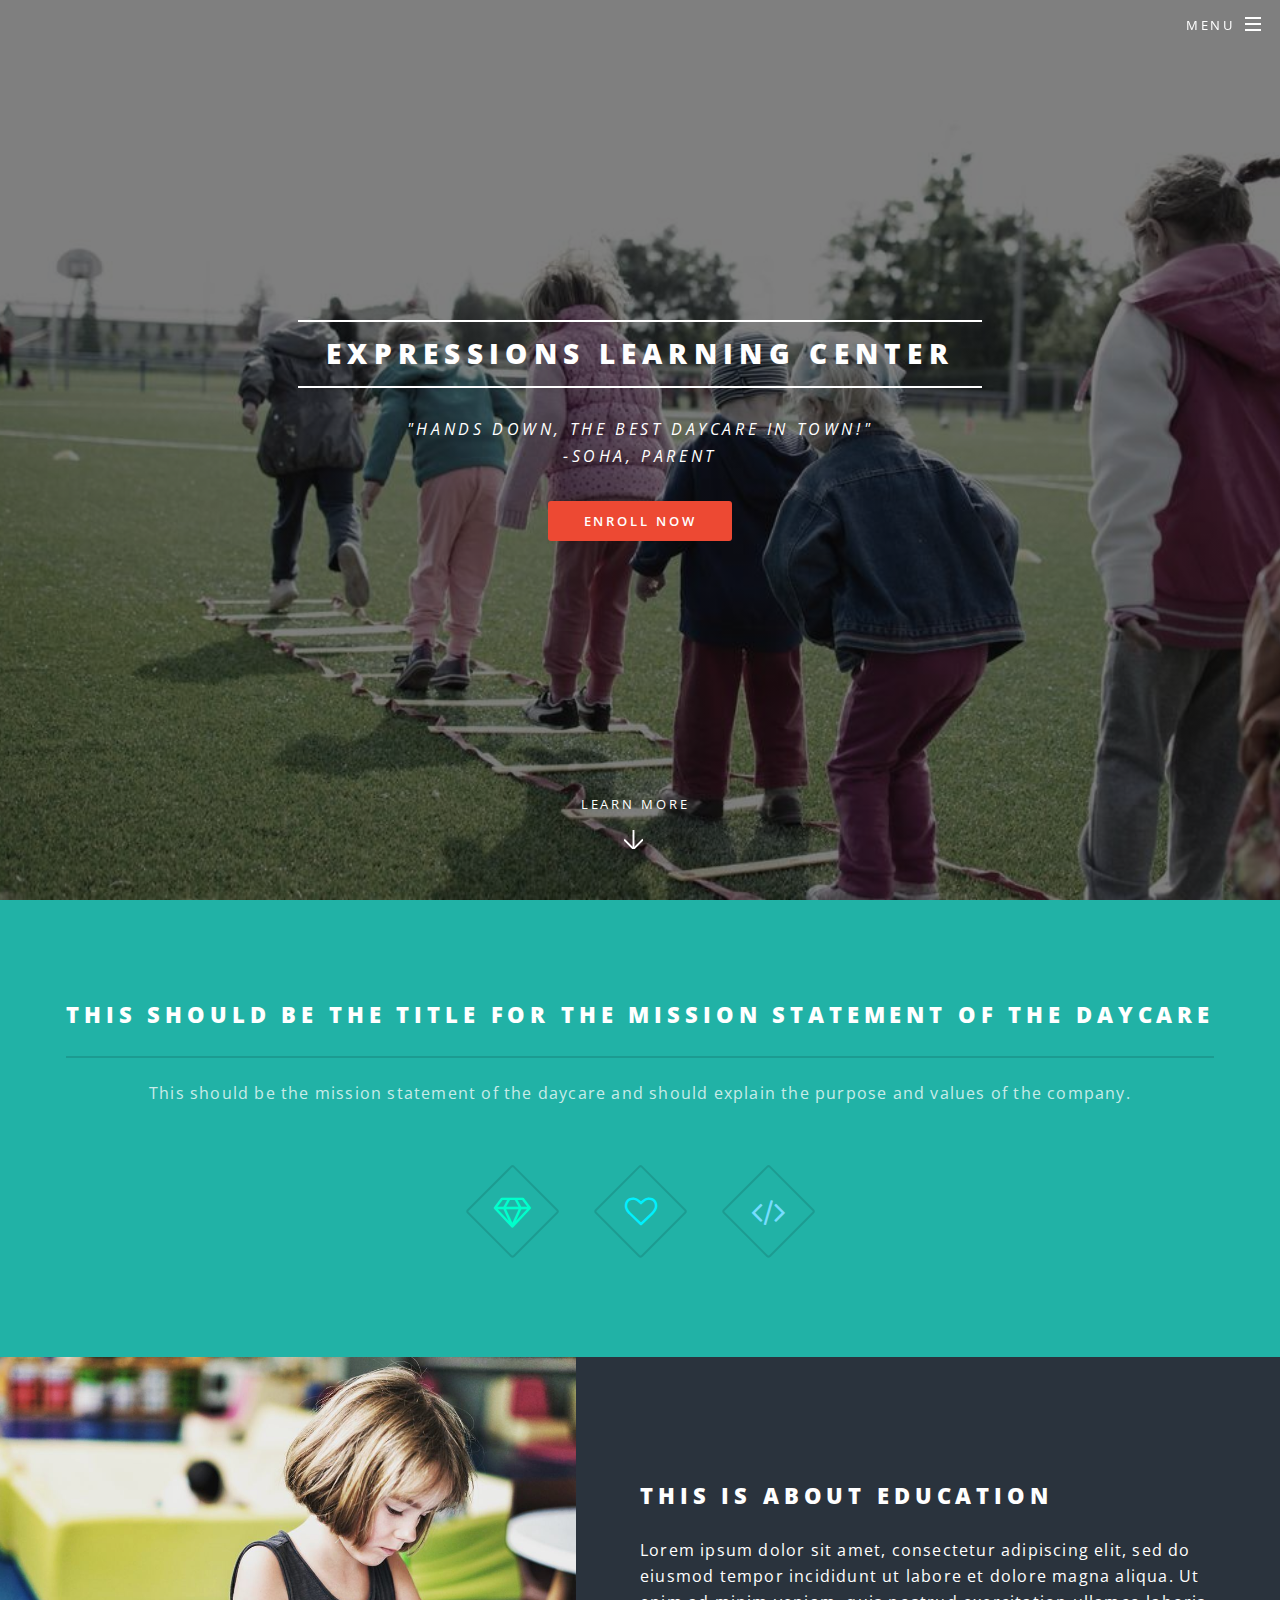
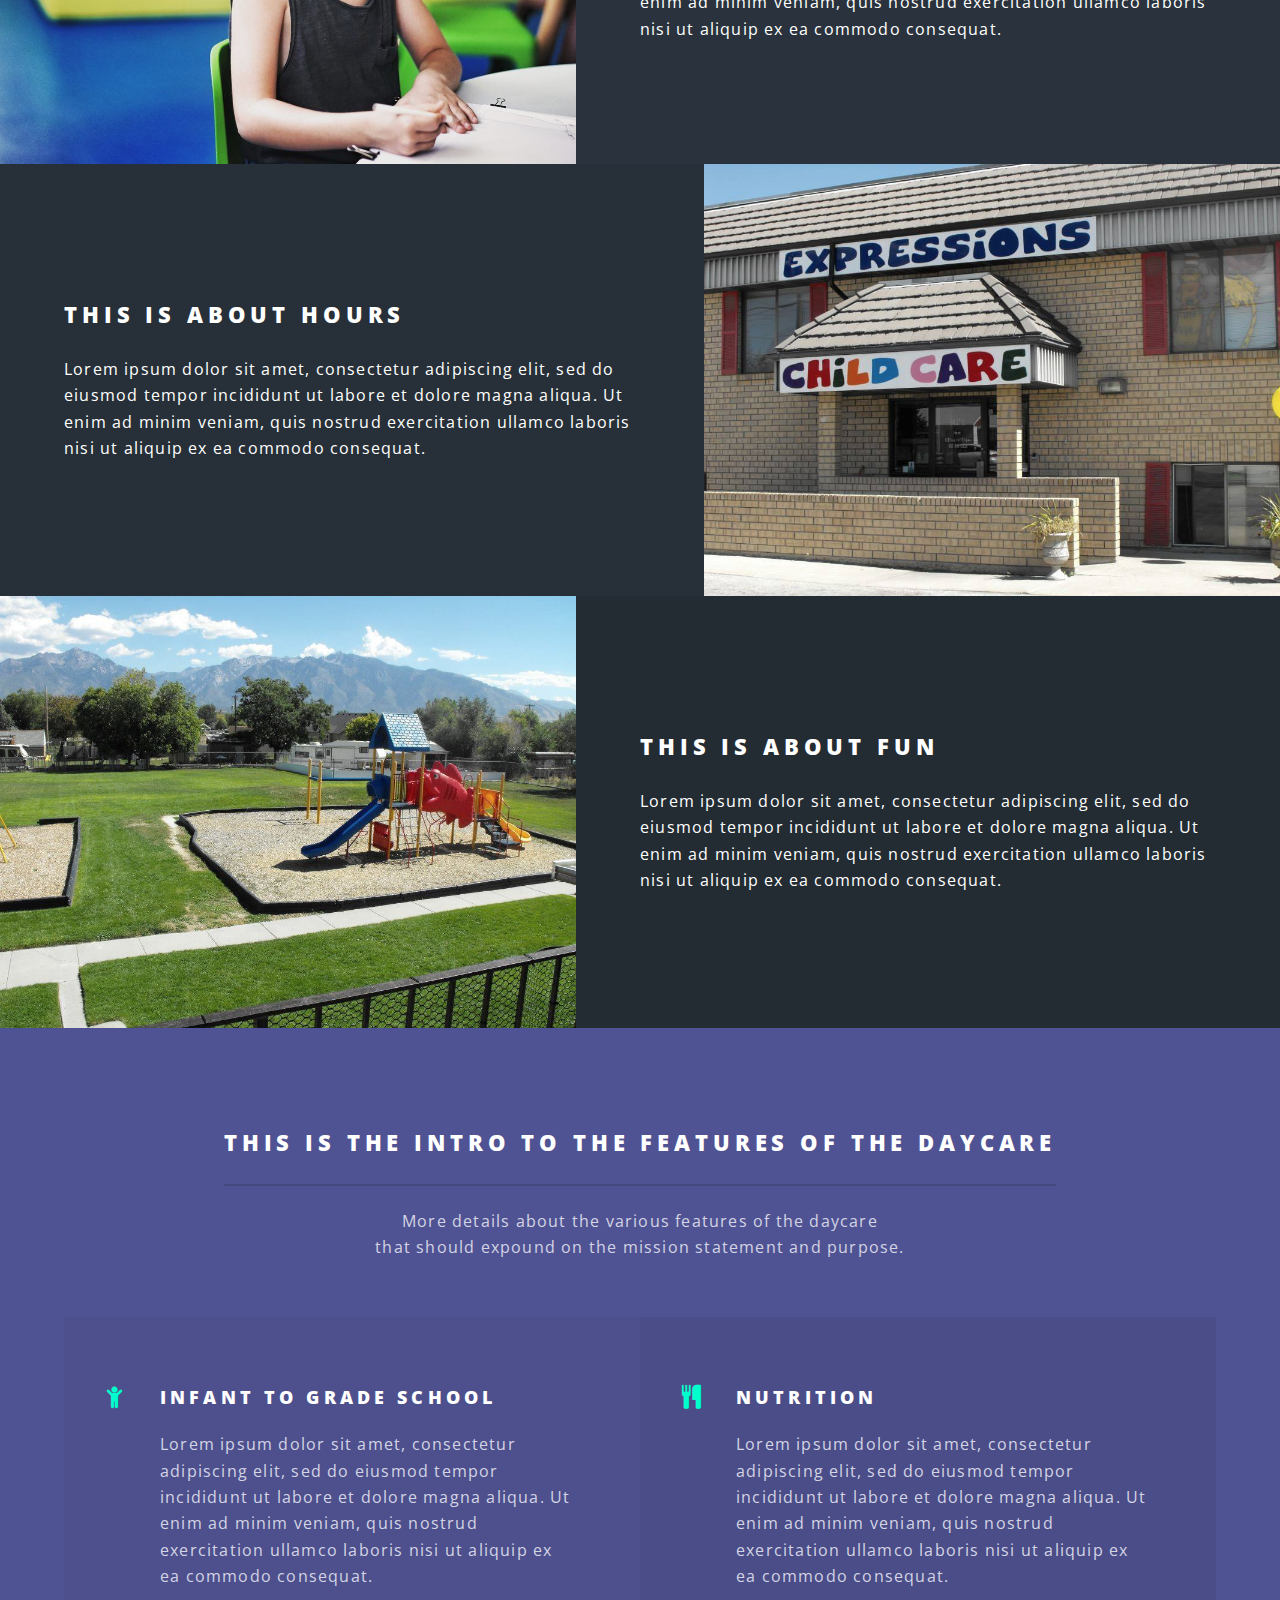
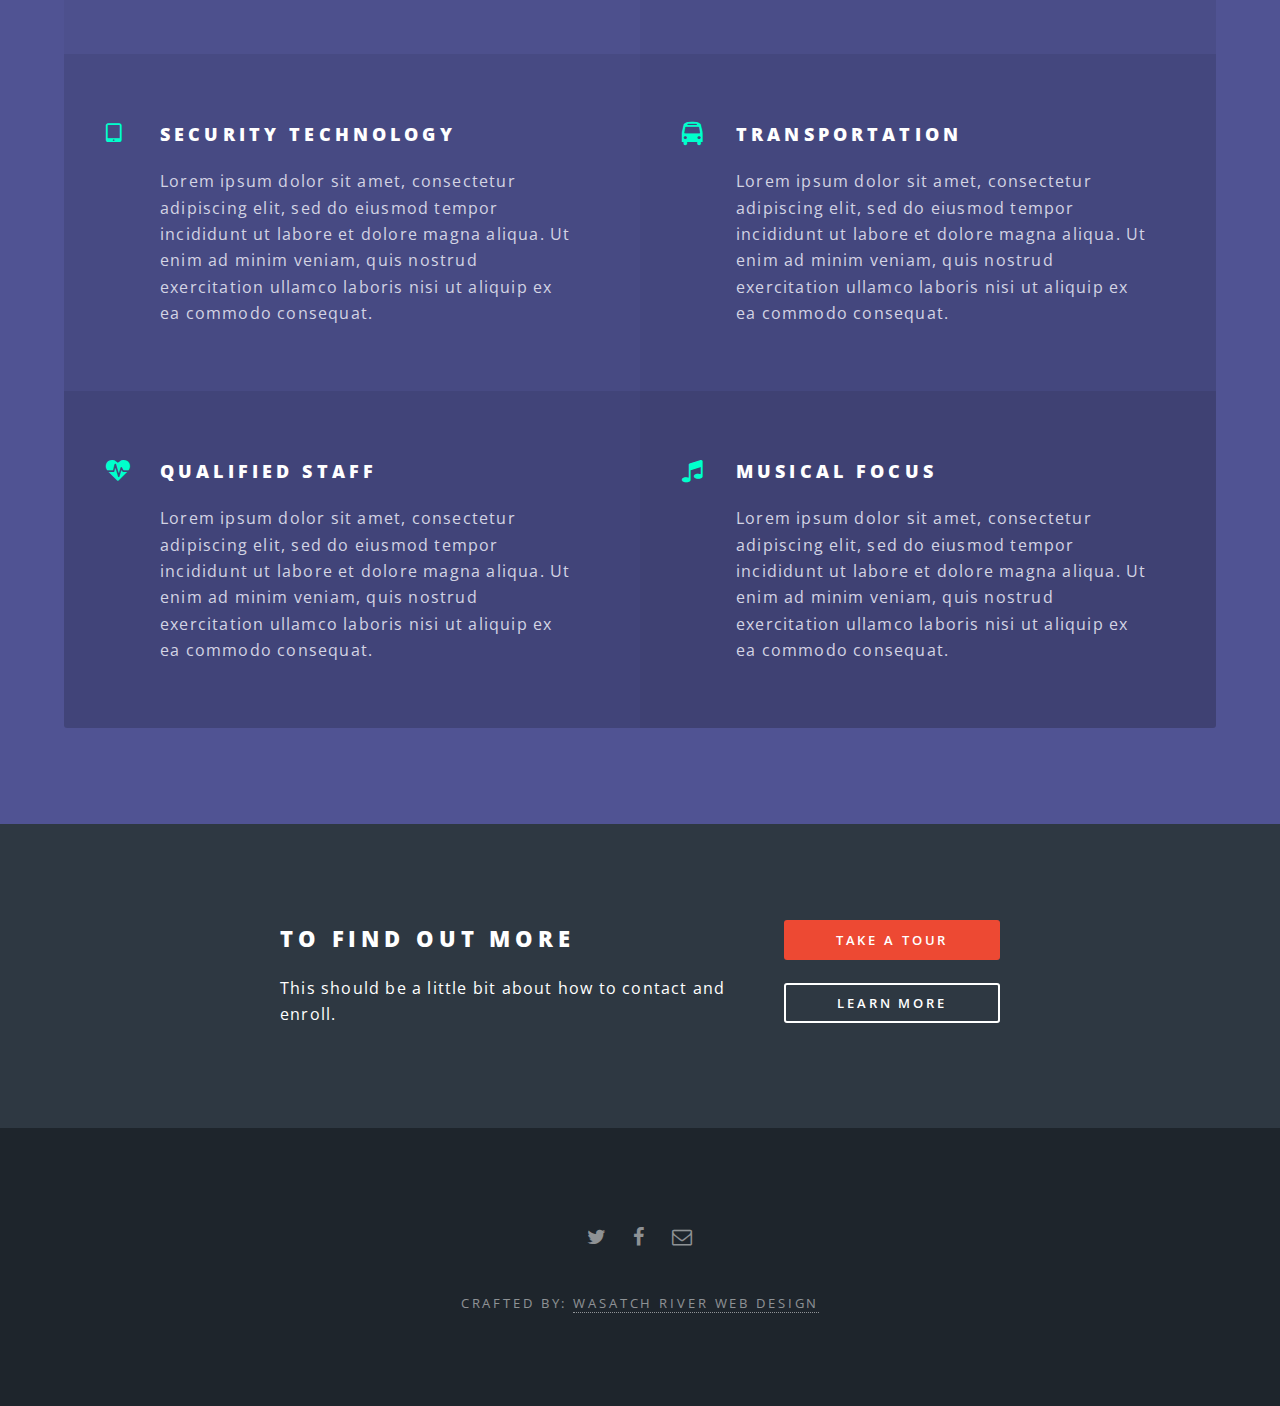
==== index.html @ 4ab134b6 "Section titles" ====
<!DOCTYPE HTML>
<html>
	<head>
		<title>Expressions Learning Center - SLC</title>
		<meta charset="utf-8" />
		<meta name="viewport" content="width=device-width, initial-scale=1, user-scalable=no" />
		<link rel="stylesheet" href="assets/css/main.css" />
		<link rel="icon" type="image/png" href="images/expressionsfavicon.png" />
		<!-- <link rel="stylesheet" href="https://use.fontawesome.com/releases/v5.6.3/css/all.css" integrity="sha384-UHRtZLI+pbxtHCWp1t77Bi1L4ZtiqrqD80Kn4Z8NTSRyMA2Fd33n5dQ8lWUE00s/" crossorigin="anonymous"> -->
		<noscript><link rel="stylesheet" href="assets/css/noscript.css" /></noscript>
	</head>
	<body class="landing is-preload">

		<!-- Page Wrapper -->
			<div id="page-wrapper">

				<!-- Header -->
					<header id="header" class="alt">
						<h1><a href="index.html">Expressions Learning Center</a></h1>
						<nav id="nav">
							<ul>
								<li class="special">
									<a href="#menu" class="menuToggle"><span>Menu</span></a>
									<div id="menu">
										<ul>
											<li><a href="index.html">Home</a></li>
											<li><a href="#one">Mission</a></li>
											<li><a href="#two">Education, Fun, Hours</a></li>
											<li><a href="#three">Features</a></li>
									  	<li><a href="generic.html">Enroll Now</a></li>
										</ul>
									</div>
								</li>
							</ul>
						</nav>
					</header>

				<!-- Banner -->
					<section id="banner">
						<div class="inner">
							<h2>Expressions Learning Center</h2>
							<p style="font-style:italic;">"Hands down, the BEST daycare in town!"<br/ >-Soha, parent</p>
							<ul class="actions special">
								<li><a href="#" class="button primary">Enroll Now</a></li>
							</ul>
						</div>
						<a href="#one" class="more scrolly">Learn More</a>
					</section>

				<!-- One -->
					<section id="one" class="wrapper style1 special">
						<div class="inner">
							<header class="major">
								<h2>This should be the title for the mission statement of the daycare<br /></h2>
								<p>This should be the mission statement of the daycare and should explain the purpose and values of the company.</p>
							</header>
							<ul class="icons major">
								<li><span class="icon fa-diamond major style1"><span class="label">Lorem</span></span></li>
								<li><span class="icon fa-heart-o major style2"><span class="label">Ipsum</span></span></li>
								<li><span class="icon fa-code major style3"><span class="label">Dolor</span></span></li>
							</ul>
						</div>
					</section>

				<!-- Two -->
					<section id="two" class="wrapper alt style2">
						<section class="spotlight">
							<div class="image"><img src="images/girl1.jpg" alt="" /></div><div class="content">
								<h2>This is about education<br /></h2>
								<p>Lorem ipsum dolor sit amet, consectetur adipiscing elit, sed do eiusmod tempor incididunt ut labore et dolore magna aliqua. Ut enim ad minim veniam, quis nostrud exercitation ullamco laboris nisi ut aliquip ex ea commodo consequat.</p>
							</div>
						</section>
						<section class="spotlight">
							<div class="image"><img src="images/front.jpg" alt="" /></div><div class="content">
								<h2>This is about hours<br /></h2>
								<p>Lorem ipsum dolor sit amet, consectetur adipiscing elit, sed do eiusmod tempor incididunt ut labore et dolore magna aliqua. Ut enim ad minim veniam, quis nostrud exercitation ullamco laboris nisi ut aliquip ex ea commodo consequat.</p>
							</div>
						</section>
						<section class="spotlight">
							<div class="image"><img src="images/fish.jpg" alt="" /></div><div class="content">
								<h2>This is about fun<br /></h2>
								<p>Lorem ipsum dolor sit amet, consectetur adipiscing elit, sed do eiusmod tempor incididunt ut labore et dolore magna aliqua. Ut enim ad minim veniam, quis nostrud exercitation ullamco laboris nisi ut aliquip ex ea commodo consequat.</p>
							</div>
						</section>
					</section>

				<!-- Three -->
					<section id="three" class="wrapper style3 special">
						<div class="inner">
							<header class="major">
								<h2>This is the intro to the features of the daycare</h2>
								<p>More details about the various features of the daycare<br />
								that should expound on the mission statement and purpose.</p>
							</header>
							<ul class="features">
								<li class="icon fa-child">
									<h3>Infant to Grade School</h3>
									<p>Lorem ipsum dolor sit amet, consectetur adipiscing elit, sed do eiusmod tempor incididunt ut labore et dolore magna aliqua. Ut enim ad minim veniam, quis nostrud exercitation ullamco laboris nisi ut aliquip ex ea commodo consequat.</p>
								</li>
								<li class="icon fa-cutlery">
									<h3>Nutrition</h3>
									<p>Lorem ipsum dolor sit amet, consectetur adipiscing elit, sed do eiusmod tempor incididunt ut labore et dolore magna aliqua. Ut enim ad minim veniam, quis nostrud exercitation ullamco laboris nisi ut aliquip ex ea commodo consequat.</p>
								</li>
								<li class="icon fa-tablet">
									<h3>Security Technology</h3>
									<p>Lorem ipsum dolor sit amet, consectetur adipiscing elit, sed do eiusmod tempor incididunt ut labore et dolore magna aliqua. Ut enim ad minim veniam, quis nostrud exercitation ullamco laboris nisi ut aliquip ex ea commodo consequat.</p>
								</li>
								<li class="icon fa-bus">
									<h3>Transportation</h3>
									<p>Lorem ipsum dolor sit amet, consectetur adipiscing elit, sed do eiusmod tempor incididunt ut labore et dolore magna aliqua. Ut enim ad minim veniam, quis nostrud exercitation ullamco laboris nisi ut aliquip ex ea commodo consequat.</p>
								</li>
								<li class="icon fa-heartbeat">
									<h3>Qualified Staff</h3>
									<p>Lorem ipsum dolor sit amet, consectetur adipiscing elit, sed do eiusmod tempor incididunt ut labore et dolore magna aliqua. Ut enim ad minim veniam, quis nostrud exercitation ullamco laboris nisi ut aliquip ex ea commodo consequat.</p>
								</li>
								<li class="icon fa-music">
									<h3>Musical Focus</h3>
									<p>Lorem ipsum dolor sit amet, consectetur adipiscing elit, sed do eiusmod tempor incididunt ut labore et dolore magna aliqua. Ut enim ad minim veniam, quis nostrud exercitation ullamco laboris nisi ut aliquip ex ea commodo consequat.</p>
								</li>
							</ul>
						</div>
					</section>

				<!-- CTA -->
					<section id="cta" class="wrapper style4">
						<div class="inner">
							<header>
								<h2>To find out more</h2>
								<p>This should be a little bit about how to contact and enroll.</p>
							</header>
							<ul class="actions stacked">
								<li><a href="#" class="button fit primary">Take a Tour</a></li>
								<li><a href="#" class="button fit">Learn More</a></li>
							</ul>
						</div>
					</section>

				<!-- Footer -->
					<footer id="footer">
						<ul class="icons">
							<li><a href="#" class="icon fa-twitter"><span class="label">Twitter</span></a></li>
							<li><a href="#" class="icon fa-facebook"><span class="label">Facebook</span></a></li>
							<!-- <li><a href="#" class="icon fa-instagram"><span class="label">Instagram</span></a></li> -->
							<!-- <li><a href="#" class="icon fa-dribbble"><span class="label">Dribbble</span></a></li> -->
							<li><a href="#" class="icon fa-envelope-o"><span class="label">Email</span></a></li>
						</ul>
						<ul class="copyright">
							<li>Crafted by: <a href="http://www.wasatchriver.com">Wasatch River Web Design</a></li>
						</ul>
					</footer>

			</div>

		<!-- Scripts -->
			<script src="assets/js/jquery.min.js"></script>
			<script src="assets/js/jquery.scrollex.min.js"></script>
			<script src="assets/js/jquery.scrolly.min.js"></script>
			<script src="assets/js/browser.min.js"></script>
			<script src="assets/js/breakpoints.min.js"></script>
			<script src="assets/js/util.js"></script>
			<script src="assets/js/main.js"></script>

	</body>
</html>
---- assets/css/main.css ----
@import url(font-awesome.min.css);
@import url("https://fonts.googleapis.com/css?family=Open+Sans:400,400italic,600,600italic,800,800italic");


html, body, div, span, applet, object,
iframe, h1, h2, h3, h4, h5, h6, p, blockquote,
pre, a, abbr, acronym, address, big, cite,
code, del, dfn, em, img, ins, kbd, q, s, samp,
small, strike, strong, sub, sup, tt, var, b,
u, i, center, dl, dt, dd, ol, ul, li, fieldset,
form, label, legend, table, caption, tbody,
tfoot, thead, tr, th, td, article, aside,
canvas, details, embed, figure, figcaption,
footer, header, hgroup, menu, nav, output, ruby,
section, summary, time, mark, audio, video {
	margin: 0;
	padding: 0;
	border: 0;
	font-size: 100%;
	font: inherit;
	vertical-align: baseline;}

article, aside, details, figcaption, figure,
footer, header, hgroup, menu, nav, section {
	display: block;}

body {
	line-height: 1;
}

ol, ul {
	list-style: none;
}

blockquote, q {
	quotes: none;
}

	blockquote:before, blockquote:after, q:before, q:after {
		content: '';
		content: none;
	}

table {
	border-collapse: collapse;
	border-spacing: 0;
}

body {
	-webkit-text-size-adjust: none;
}

mark {
	background-color: transparent;
	color: inherit;
}

input::-moz-focus-inner {
	border: 0;
	padding: 0;
}

input, select, textarea {
	-moz-appearance: none;
	-webkit-appearance: none;
	-ms-appearance: none;
	appearance: none;
}

/* Basic */

	@-ms-viewport {
		width: device-width;
	}

	html {
		box-sizing: border-box;
	}

	*, *:before, *:after {
		box-sizing: inherit;
	}

	body {
		background: #2e3842;
	}

		body.is-preload *, body.is-preload *:before, body.is-preload *:after {
			-moz-animation: none !important;
			-webkit-animation: none !important;
			-ms-animation: none !important;
			animation: none !important;
			-moz-transition: none !important;
			-webkit-transition: none !important;
			-ms-transition: none !important;
			transition: none !important;
		}

	body, input, select, textarea {
		color: #fff;
		font-family: "Open Sans", Helvetica, sans-serif;
		font-size: 15pt;
		font-weight: 400;
		letter-spacing: 0.075em;
		line-height: 1.65em;
	}

		@media screen and (max-width: 1680px) {

			body, input, select, textarea {
				font-size: 13pt;
			}

		}

		@media screen and (max-width: 1280px) {

			body, input, select, textarea {
				font-size: 12pt;
			}

		}

		@media screen and (max-width: 736px) {

			body, input, select, textarea {
				font-size: 11pt;
				letter-spacing: 0.0375em;
			}

		}

	a {
		-moz-transition: color 0.2s ease, border-bottom-color 0.2s ease;
		-webkit-transition: color 0.2s ease, border-bottom-color 0.2s ease;
		-ms-transition: color 0.2s ease, border-bottom-color 0.2s ease;
		transition: color 0.2s ease, border-bottom-color 0.2s ease;
		border-bottom: dotted 1px;
		color: inherit;
		text-decoration: none;
	}

		a:hover {
			border-bottom-color: transparent;
		}

	strong, b {
		color: #fff;
		font-weight: 600;
	}

	em, i {
		font-style: italic;
	}

	p {
		margin: 0 0 2em 0;
	}

	h1, h2, h3, h4, h5, h6 {
		color: #fff;
		font-weight: 800;
		letter-spacing: 0.225em;
		line-height: 1em;
		margin: 0 0 1em 0;
		text-transform: uppercase;
	}

		h1 a, h2 a, h3 a, h4 a, h5 a, h6 a {
			color: inherit;
			text-decoration: none;
		}

	h2 {
		font-size: 1.35em;
		line-height: 1.75em;
	}

		@media screen and (max-width: 736px) {

			h2 {
				font-size: 1.1em;
				line-height: 1.65em;
			}

		}

	h3 {
		font-size: 1.15em;
		line-height: 1.75em;
	}

		@media screen and (max-width: 736px) {

			h3 {
				font-size: 1em;
				line-height: 1.65em;
			}

		}

	h4 {
		font-size: 1em;
		line-height: 1.5em;
	}

	h5 {
		font-size: 0.8em;
		line-height: 1.5em;
	}

	h6 {
		font-size: 0.7em;
		line-height: 1.5em;
	}

	sub {
		font-size: 0.8em;
		position: relative;
		top: 0.5em;
	}

	sup {
		font-size: 0.8em;
		position: relative;
		top: -0.5em;
	}

	hr {
		border: 0;
		border-bottom: solid 2px #fff;
		margin: 3em 0;
	}

		hr.major {
			margin: 4.5em 0;
		}

	blockquote {
		border-left: solid 4px #fff;
		font-style: italic;
		margin: 0 0 2em 0;
		padding: 0.5em 0 0.5em 2em;
	}

	code {
		background: rgba(144, 144, 144, 0.25);
		border-radius: 3px;
		font-family: "Courier New", monospace;
		font-size: 0.9em;
		letter-spacing: 0;
		margin: 0 0.25em;
		padding: 0.25em 0.65em;
	}

	pre {
		-webkit-overflow-scrolling: touch;
		font-family: "Courier New", monospace;
		font-size: 0.9em;
		margin: 0 0 2em 0;
	}

		pre code {
			display: block;
			line-height: 1.75em;
			padding: 1em 1.5em;
			overflow-x: auto;
		}

	.align-left {
		text-align: left;
	}

	.align-center {
		text-align: center;
	}

	.align-right {
		text-align: right;
	}

/* Row */

	.row {
		display: flex;
		flex-wrap: wrap;
		box-sizing: border-box;
		align-items: stretch;
	}

		.row > * {
			box-sizing: border-box;
		}

		.row.gtr-uniform > * > :last-child {
			margin-bottom: 0;
		}

		.row.aln-left {
			justify-content: flex-start;
		}

		.row.aln-center {
			justify-content: center;
		}

		.row.aln-right {
			justify-content: flex-end;
		}

		.row.aln-top {
			align-items: flex-start;
		}

		.row.aln-middle {
			align-items: center;
		}

		.row.aln-bottom {
			align-items: flex-end;
		}

		.row > .imp {
			order: -1;
		}

		.row > .col-1 {
			width: 8.3333333333%;
		}

		.row > .off-1 {
			margin-left: 8.3333333333%;
		}

		.row > .col-2 {
			width: 16.6666666667%;
		}

		.row > .off-2 {
			margin-left: 16.6666666667%;
		}

		.row > .col-3 {
			width: 25%;
		}

		.row > .off-3 {
			margin-left: 25%;
		}

		.row > .col-4 {
			width: 33.3333333333%;
		}

		.row > .off-4 {
			margin-left: 33.3333333333%;
		}

		.row > .col-5 {
			width: 41.6666666667%;
		}

		.row > .off-5 {
			margin-left: 41.6666666667%;
		}

		.row > .col-6 {
			width: 50%;
		}

		.row > .off-6 {
			margin-left: 50%;
		}

		.row > .col-7 {
			width: 58.3333333333%;
		}

		.row > .off-7 {
			margin-left: 58.3333333333%;
		}

		.row > .col-8 {
			width: 66.6666666667%;
		}

		.row > .off-8 {
			margin-left: 66.6666666667%;
		}

		.row > .col-9 {
			width: 75%;
		}

		.row > .off-9 {
			margin-left: 75%;
		}

		.row > .col-10 {
			width: 83.3333333333%;
		}

		.row > .off-10 {
			margin-left: 83.3333333333%;
		}

		.row > .col-11 {
			width: 91.6666666667%;
		}

		.row > .off-11 {
			margin-left: 91.6666666667%;
		}

		.row > .col-12 {
			width: 100%;
		}

		.row > .off-12 {
			margin-left: 100%;
		}

		.row.gtr-0 {
			margin-top: 0;
			margin-left: 0em;
		}

			.row.gtr-0 > * {
				padding: 0 0 0 0em;
			}

			.row.gtr-0.gtr-uniform {
				margin-top: 0em;
			}

				.row.gtr-0.gtr-uniform > * {
					padding-top: 0em;
				}

		.row.gtr-25 {
			margin-top: 0;
			margin-left: -0.375em;
		}

			.row.gtr-25 > * {
				padding: 0 0 0 0.375em;
			}

			.row.gtr-25.gtr-uniform {
				margin-top: -0.375em;
			}

				.row.gtr-25.gtr-uniform > * {
					padding-top: 0.375em;
				}

		.row.gtr-50 {
			margin-top: 0;
			margin-left: -0.75em;
		}

			.row.gtr-50 > * {
				padding: 0 0 0 0.75em;
			}

			.row.gtr-50.gtr-uniform {
				margin-top: -0.75em;
			}

				.row.gtr-50.gtr-uniform > * {
					padding-top: 0.75em;
				}

		.row {
			margin-top: 0;
			margin-left: -1.5em;
		}

			.row > * {
				padding: 0 0 0 1.5em;
			}

			.row.gtr-uniform {
				margin-top: -1.5em;
			}

				.row.gtr-uniform > * {
					padding-top: 1.5em;
				}

		.row.gtr-150 {
			margin-top: 0;
			margin-left: -2.25em;
		}

			.row.gtr-150 > * {
				padding: 0 0 0 2.25em;
			}

			.row.gtr-150.gtr-uniform {
				margin-top: -2.25em;
			}

				.row.gtr-150.gtr-uniform > * {
					padding-top: 2.25em;
				}

		.row.gtr-200 {
			margin-top: 0;
			margin-left: -3em;
		}

			.row.gtr-200 > * {
				padding: 0 0 0 3em;
			}

			.row.gtr-200.gtr-uniform {
				margin-top: -3em;
			}

				.row.gtr-200.gtr-uniform > * {
					padding-top: 3em;
				}

		@media screen and (max-width: 1680px) {

			.row {
				display: flex;
				flex-wrap: wrap;
				box-sizing: border-box;
				align-items: stretch;
			}

				.row > * {
					box-sizing: border-box;
				}

				.row.gtr-uniform > * > :last-child {
					margin-bottom: 0;
				}

				.row.aln-left {
					justify-content: flex-start;
				}

				.row.aln-center {
					justify-content: center;
				}

				.row.aln-right {
					justify-content: flex-end;
				}

				.row.aln-top {
					align-items: flex-start;
				}

				.row.aln-middle {
					align-items: center;
				}

				.row.aln-bottom {
					align-items: flex-end;
				}

				.row > .imp-xlarge {
					order: -1;
				}

				.row > .col-1-xlarge {
					width: 8.3333333333%;
				}

				.row > .off-1-xlarge {
					margin-left: 8.3333333333%;
				}

				.row > .col-2-xlarge {
					width: 16.6666666667%;
				}

				.row > .off-2-xlarge {
					margin-left: 16.6666666667%;
				}

				.row > .col-3-xlarge {
					width: 25%;
				}

				.row > .off-3-xlarge {
					margin-left: 25%;
				}

				.row > .col-4-xlarge {
					width: 33.3333333333%;
				}

				.row > .off-4-xlarge {
					margin-left: 33.3333333333%;
				}

				.row > .col-5-xlarge {
					width: 41.6666666667%;
				}

				.row > .off-5-xlarge {
					margin-left: 41.6666666667%;
				}

				.row > .col-6-xlarge {
					width: 50%;
				}

				.row > .off-6-xlarge {
					margin-left: 50%;
				}

				.row > .col-7-xlarge {
					width: 58.3333333333%;
				}

				.row > .off-7-xlarge {
					margin-left: 58.3333333333%;
				}

				.row > .col-8-xlarge {
					width: 66.6666666667%;
				}

				.row > .off-8-xlarge {
					margin-left: 66.6666666667%;
				}

				.row > .col-9-xlarge {
					width: 75%;
				}

				.row > .off-9-xlarge {
					margin-left: 75%;
				}

				.row > .col-10-xlarge {
					width: 83.3333333333%;
				}

				.row > .off-10-xlarge {
					margin-left: 83.3333333333%;
				}

				.row > .col-11-xlarge {
					width: 91.6666666667%;
				}

				.row > .off-11-xlarge {
					margin-left: 91.6666666667%;
				}

				.row > .col-12-xlarge {
					width: 100%;
				}

				.row > .off-12-xlarge {
					margin-left: 100%;
				}

				.row.gtr-0 {
					margin-top: 0;
					margin-left: 0em;
				}

					.row.gtr-0 > * {
						padding: 0 0 0 0em;
					}

					.row.gtr-0.gtr-uniform {
						margin-top: 0em;
					}

						.row.gtr-0.gtr-uniform > * {
							padding-top: 0em;
						}

				.row.gtr-25 {
					margin-top: 0;
					margin-left: -0.375em;
				}

					.row.gtr-25 > * {
						padding: 0 0 0 0.375em;
					}

					.row.gtr-25.gtr-uniform {
						margin-top: -0.375em;
					}

						.row.gtr-25.gtr-uniform > * {
							padding-top: 0.375em;
						}

				.row.gtr-50 {
					margin-top: 0;
					margin-left: -0.75em;
				}

					.row.gtr-50 > * {
						padding: 0 0 0 0.75em;
					}

					.row.gtr-50.gtr-uniform {
						margin-top: -0.75em;
					}

						.row.gtr-50.gtr-uniform > * {
							padding-top: 0.75em;
						}

				.row {
					margin-top: 0;
					margin-left: -1.5em;
				}

					.row > * {
						padding: 0 0 0 1.5em;
					}

					.row.gtr-uniform {
						margin-top: -1.5em;
					}

						.row.gtr-uniform > * {
							padding-top: 1.5em;
						}

				.row.gtr-150 {
					margin-top: 0;
					margin-left: -2.25em;
				}

					.row.gtr-150 > * {
						padding: 0 0 0 2.25em;
					}

					.row.gtr-150.gtr-uniform {
						margin-top: -2.25em;
					}

						.row.gtr-150.gtr-uniform > * {
							padding-top: 2.25em;
						}

				.row.gtr-200 {
					margin-top: 0;
					margin-left: -3em;
				}

					.row.gtr-200 > * {
						padding: 0 0 0 3em;
					}

					.row.gtr-200.gtr-uniform {
						margin-top: -3em;
					}

						.row.gtr-200.gtr-uniform > * {
							padding-top: 3em;
						}

		}

		@media screen and (max-width: 1280px) {

			.row {
				display: flex;
				flex-wrap: wrap;
				box-sizing: border-box;
				align-items: stretch;
			}

				.row > * {
					box-sizing: border-box;
				}

				.row.gtr-uniform > * > :last-child {
					margin-bottom: 0;
				}

				.row.aln-left {
					justify-content: flex-start;
				}

				.row.aln-center {
					justify-content: center;
				}

				.row.aln-right {
					justify-content: flex-end;
				}

				.row.aln-top {
					align-items: flex-start;
				}

				.row.aln-middle {
					align-items: center;
				}

				.row.aln-bottom {
					align-items: flex-end;
				}

				.row > .imp-large {
					order: -1;
				}

				.row > .col-1-large {
					width: 8.3333333333%;
				}

				.row > .off-1-large {
					margin-left: 8.3333333333%;
				}

				.row > .col-2-large {
					width: 16.6666666667%;
				}

				.row > .off-2-large {
					margin-left: 16.6666666667%;
				}

				.row > .col-3-large {
					width: 25%;
				}

				.row > .off-3-large {
					margin-left: 25%;
				}

				.row > .col-4-large {
					width: 33.3333333333%;
				}

				.row > .off-4-large {
					margin-left: 33.3333333333%;
				}

				.row > .col-5-large {
					width: 41.6666666667%;
				}

				.row > .off-5-large {
					margin-left: 41.6666666667%;
				}

				.row > .col-6-large {
					width: 50%;
				}

				.row > .off-6-large {
					margin-left: 50%;
				}

				.row > .col-7-large {
					width: 58.3333333333%;
				}

				.row > .off-7-large {
					margin-left: 58.3333333333%;
				}

				.row > .col-8-large {
					width: 66.6666666667%;
				}

				.row > .off-8-large {
					margin-left: 66.6666666667%;
				}

				.row > .col-9-large {
					width: 75%;
				}

				.row > .off-9-large {
					margin-left: 75%;
				}

				.row > .col-10-large {
					width: 83.3333333333%;
				}

				.row > .off-10-large {
					margin-left: 83.3333333333%;
				}

				.row > .col-11-large {
					width: 91.6666666667%;
				}

				.row > .off-11-large {
					margin-left: 91.6666666667%;
				}

				.row > .col-12-large {
					width: 100%;
				}

				.row > .off-12-large {
					margin-left: 100%;
				}

				.row.gtr-0 {
					margin-top: 0;
					margin-left: 0em;
				}

					.row.gtr-0 > * {
						padding: 0 0 0 0em;
					}

					.row.gtr-0.gtr-uniform {
						margin-top: 0em;
					}

						.row.gtr-0.gtr-uniform > * {
							padding-top: 0em;
						}

				.row.gtr-25 {
					margin-top: 0;
					margin-left: -0.375em;
				}

					.row.gtr-25 > * {
						padding: 0 0 0 0.375em;
					}

					.row.gtr-25.gtr-uniform {
						margin-top: -0.375em;
					}

						.row.gtr-25.gtr-uniform > * {
							padding-top: 0.375em;
						}

				.row.gtr-50 {
					margin-top: 0;
					margin-left: -0.75em;
				}

					.row.gtr-50 > * {
						padding: 0 0 0 0.75em;
					}

					.row.gtr-50.gtr-uniform {
						margin-top: -0.75em;
					}

						.row.gtr-50.gtr-uniform > * {
							padding-top: 0.75em;
						}

				.row {
					margin-top: 0;
					margin-left: -1.5em;
				}

					.row > * {
						padding: 0 0 0 1.5em;
					}

					.row.gtr-uniform {
						margin-top: -1.5em;
					}

						.row.gtr-uniform > * {
							padding-top: 1.5em;
						}

				.row.gtr-150 {
					margin-top: 0;
					margin-left: -2.25em;
				}

					.row.gtr-150 > * {
						padding: 0 0 0 2.25em;
					}

					.row.gtr-150.gtr-uniform {
						margin-top: -2.25em;
					}

						.row.gtr-150.gtr-uniform > * {
							padding-top: 2.25em;
						}

				.row.gtr-200 {
					margin-top: 0;
					margin-left: -3em;
				}

					.row.gtr-200 > * {
						padding: 0 0 0 3em;
					}

					.row.gtr-200.gtr-uniform {
						margin-top: -3em;
					}

						.row.gtr-200.gtr-uniform > * {
							padding-top: 3em;
						}

		}

		@media screen and (max-width: 980px) {

			.row {
				display: flex;
				flex-wrap: wrap;
				box-sizing: border-box;
				align-items: stretch;
			}

				.row > * {
					box-sizing: border-box;
				}

				.row.gtr-uniform > * > :last-child {
					margin-bottom: 0;
				}

				.row.aln-left {
					justify-content: flex-start;
				}

				.row.aln-center {
					justify-content: center;
				}

				.row.aln-right {
					justify-content: flex-end;
				}

				.row.aln-top {
					align-items: flex-start;
				}

				.row.aln-middle {
					align-items: center;
				}

				.row.aln-bottom {
					align-items: flex-end;
				}

				.row > .imp-medium {
					order: -1;
				}

				.row > .col-1-medium {
					width: 8.3333333333%;
				}

				.row > .off-1-medium {
					margin-left: 8.3333333333%;
				}

				.row > .col-2-medium {
					width: 16.6666666667%;
				}

				.row > .off-2-medium {
					margin-left: 16.6666666667%;
				}

				.row > .col-3-medium {
					width: 25%;
				}

				.row > .off-3-medium {
					margin-left: 25%;
				}

				.row > .col-4-medium {
					width: 33.3333333333%;
				}

				.row > .off-4-medium {
					margin-left: 33.3333333333%;
				}

				.row > .col-5-medium {
					width: 41.6666666667%;
				}

				.row > .off-5-medium {
					margin-left: 41.6666666667%;
				}

				.row > .col-6-medium {
					width: 50%;
				}

				.row > .off-6-medium {
					margin-left: 50%;
				}

				.row > .col-7-medium {
					width: 58.3333333333%;
				}

				.row > .off-7-medium {
					margin-left: 58.3333333333%;
				}

				.row > .col-8-medium {
					width: 66.6666666667%;
				}

				.row > .off-8-medium {
					margin-left: 66.6666666667%;
				}

				.row > .col-9-medium {
					width: 75%;
				}

				.row > .off-9-medium {
					margin-left: 75%;
				}

				.row > .col-10-medium {
					width: 83.3333333333%;
				}

				.row > .off-10-medium {
					margin-left: 83.3333333333%;
				}

				.row > .col-11-medium {
					width: 91.6666666667%;
				}

				.row > .off-11-medium {
					margin-left: 91.6666666667%;
				}

				.row > .col-12-medium {
					width: 100%;
				}

				.row > .off-12-medium {
					margin-left: 100%;
				}

				.row.gtr-0 {
					margin-top: 0;
					margin-left: 0em;
				}

					.row.gtr-0 > * {
						padding: 0 0 0 0em;
					}

					.row.gtr-0.gtr-uniform {
						margin-top: 0em;
					}

						.row.gtr-0.gtr-uniform > * {
							padding-top: 0em;
						}

				.row.gtr-25 {
					margin-top: 0;
					margin-left: -0.375em;
				}

					.row.gtr-25 > * {
						padding: 0 0 0 0.375em;
					}

					.row.gtr-25.gtr-uniform {
						margin-top: -0.375em;
					}

						.row.gtr-25.gtr-uniform > * {
							padding-top: 0.375em;
						}

				.row.gtr-50 {
					margin-top: 0;
					margin-left: -0.75em;
				}

					.row.gtr-50 > * {
						padding: 0 0 0 0.75em;
					}

					.row.gtr-50.gtr-uniform {
						margin-top: -0.75em;
					}

						.row.gtr-50.gtr-uniform > * {
							padding-top: 0.75em;
						}

				.row {
					margin-top: 0;
					margin-left: -1.5em;
				}

					.row > * {
						padding: 0 0 0 1.5em;
					}

					.row.gtr-uniform {
						margin-top: -1.5em;
					}

						.row.gtr-uniform > * {
							padding-top: 1.5em;
						}

				.row.gtr-150 {
					margin-top: 0;
					margin-left: -2.25em;
				}

					.row.gtr-150 > * {
						padding: 0 0 0 2.25em;
					}

					.row.gtr-150.gtr-uniform {
						margin-top: -2.25em;
					}

						.row.gtr-150.gtr-uniform > * {
							padding-top: 2.25em;
						}

				.row.gtr-200 {
					margin-top: 0;
					margin-left: -3em;
				}

					.row.gtr-200 > * {
						padding: 0 0 0 3em;
					}

					.row.gtr-200.gtr-uniform {
						margin-top: -3em;
					}

						.row.gtr-200.gtr-uniform > * {
							padding-top: 3em;
						}

		}

		@media screen and (max-width: 736px) {

			.row {
				display: flex;
				flex-wrap: wrap;
				box-sizing: border-box;
				align-items: stretch;
			}

				.row > * {
					box-sizing: border-box;
				}

				.row.gtr-uniform > * > :last-child {
					margin-bottom: 0;
				}

				.row.aln-left {
					justify-content: flex-start;
				}

				.row.aln-center {
					justify-content: center;
				}

				.row.aln-right {
					justify-content: flex-end;
				}

				.row.aln-top {
					align-items: flex-start;
				}

				.row.aln-middle {
					align-items: center;
				}

				.row.aln-bottom {
					align-items: flex-end;
				}

				.row > .imp-small {
					order: -1;
				}

				.row > .col-1-small {
					width: 8.3333333333%;
				}

				.row > .off-1-small {
					margin-left: 8.3333333333%;
				}

				.row > .col-2-small {
					width: 16.6666666667%;
				}

				.row > .off-2-small {
					margin-left: 16.6666666667%;
				}

				.row > .col-3-small {
					width: 25%;
				}

				.row > .off-3-small {
					margin-left: 25%;
				}

				.row > .col-4-small {
					width: 33.3333333333%;
				}

				.row > .off-4-small {
					margin-left: 33.3333333333%;
				}

				.row > .col-5-small {
					width: 41.6666666667%;
				}

				.row > .off-5-small {
					margin-left: 41.6666666667%;
				}

				.row > .col-6-small {
					width: 50%;
				}

				.row > .off-6-small {
					margin-left: 50%;
				}

				.row > .col-7-small {
					width: 58.3333333333%;
				}

				.row > .off-7-small {
					margin-left: 58.3333333333%;
				}

				.row > .col-8-small {
					width: 66.6666666667%;
				}

				.row > .off-8-small {
					margin-left: 66.6666666667%;
				}

				.row > .col-9-small {
					width: 75%;
				}

				.row > .off-9-small {
					margin-left: 75%;
				}

				.row > .col-10-small {
					width: 83.3333333333%;
				}

				.row > .off-10-small {
					margin-left: 83.3333333333%;
				}

				.row > .col-11-small {
					width: 91.6666666667%;
				}

				.row > .off-11-small {
					margin-left: 91.6666666667%;
				}

				.row > .col-12-small {
					width: 100%;
				}

				.row > .off-12-small {
					margin-left: 100%;
				}

				.row.gtr-0 {
					margin-top: 0;
					margin-left: 0em;
				}

					.row.gtr-0 > * {
						padding: 0 0 0 0em;
					}

					.row.gtr-0.gtr-uniform {
						margin-top: 0em;
					}

						.row.gtr-0.gtr-uniform > * {
							padding-top: 0em;
						}

				.row.gtr-25 {
					margin-top: 0;
					margin-left: -0.375em;
				}

					.row.gtr-25 > * {
						padding: 0 0 0 0.375em;
					}

					.row.gtr-25.gtr-uniform {
						margin-top: -0.375em;
					}

						.row.gtr-25.gtr-uniform > * {
							padding-top: 0.375em;
						}

				.row.gtr-50 {
					margin-top: 0;
					margin-left: -0.75em;
				}

					.row.gtr-50 > * {
						padding: 0 0 0 0.75em;
					}

					.row.gtr-50.gtr-uniform {
						margin-top: -0.75em;
					}

						.row.gtr-50.gtr-uniform > * {
							padding-top: 0.75em;
						}

				.row {
					margin-top: 0;
					margin-left: -1.5em;
				}

					.row > * {
						padding: 0 0 0 1.5em;
					}

					.row.gtr-uniform {
						margin-top: -1.5em;
					}

						.row.gtr-uniform > * {
							padding-top: 1.5em;
						}

				.row.gtr-150 {
					margin-top: 0;
					margin-left: -2.25em;
				}

					.row.gtr-150 > * {
						padding: 0 0 0 2.25em;
					}

					.row.gtr-150.gtr-uniform {
						margin-top: -2.25em;
					}

						.row.gtr-150.gtr-uniform > * {
							padding-top: 2.25em;
						}

				.row.gtr-200 {
					margin-top: 0;
					margin-left: -3em;
				}

					.row.gtr-200 > * {
						padding: 0 0 0 3em;
					}

					.row.gtr-200.gtr-uniform {
						margin-top: -3em;
					}

						.row.gtr-200.gtr-uniform > * {
							padding-top: 3em;
						}

		}

		@media screen and (max-width: 480px) {

			.row {
				display: flex;
				flex-wrap: wrap;
				box-sizing: border-box;
				align-items: stretch;
			}

				.row > * {
					box-sizing: border-box;
				}

				.row.gtr-uniform > * > :last-child {
					margin-bottom: 0;
				}

				.row.aln-left {
					justify-content: flex-start;
				}

				.row.aln-center {
					justify-content: center;
				}

				.row.aln-right {
					justify-content: flex-end;
				}

				.row.aln-top {
					align-items: flex-start;
				}

				.row.aln-middle {
					align-items: center;
				}

				.row.aln-bottom {
					align-items: flex-end;
				}

				.row > .imp-xsmall {
					order: -1;
				}

				.row > .col-1-xsmall {
					width: 8.3333333333%;
				}

				.row > .off-1-xsmall {
					margin-left: 8.3333333333%;
				}

				.row > .col-2-xsmall {
					width: 16.6666666667%;
				}

				.row > .off-2-xsmall {
					margin-left: 16.6666666667%;
				}

				.row > .col-3-xsmall {
					width: 25%;
				}

				.row > .off-3-xsmall {
					margin-left: 25%;
				}

				.row > .col-4-xsmall {
					width: 33.3333333333%;
				}

				.row > .off-4-xsmall {
					margin-left: 33.3333333333%;
				}

				.row > .col-5-xsmall {
					width: 41.6666666667%;
				}

				.row > .off-5-xsmall {
					margin-left: 41.6666666667%;
				}

				.row > .col-6-xsmall {
					width: 50%;
				}

				.row > .off-6-xsmall {
					margin-left: 50%;
				}

				.row > .col-7-xsmall {
					width: 58.3333333333%;
				}

				.row > .off-7-xsmall {
					margin-left: 58.3333333333%;
				}

				.row > .col-8-xsmall {
					width: 66.6666666667%;
				}

				.row > .off-8-xsmall {
					margin-left: 66.6666666667%;
				}

				.row > .col-9-xsmall {
					width: 75%;
				}

				.row > .off-9-xsmall {
					margin-left: 75%;
				}

				.row > .col-10-xsmall {
					width: 83.3333333333%;
				}

				.row > .off-10-xsmall {
					margin-left: 83.3333333333%;
				}

				.row > .col-11-xsmall {
					width: 91.6666666667%;
				}

				.row > .off-11-xsmall {
					margin-left: 91.6666666667%;
				}

				.row > .col-12-xsmall {
					width: 100%;
				}

				.row > .off-12-xsmall {
					margin-left: 100%;
				}

				.row.gtr-0 {
					margin-top: 0;
					margin-left: 0em;
				}

					.row.gtr-0 > * {
						padding: 0 0 0 0em;
					}

					.row.gtr-0.gtr-uniform {
						margin-top: 0em;
					}

						.row.gtr-0.gtr-uniform > * {
							padding-top: 0em;
						}

				.row.gtr-25 {
					margin-top: 0;
					margin-left: -0.375em;
				}

					.row.gtr-25 > * {
						padding: 0 0 0 0.375em;
					}

					.row.gtr-25.gtr-uniform {
						margin-top: -0.375em;
					}

						.row.gtr-25.gtr-uniform > * {
							padding-top: 0.375em;
						}

				.row.gtr-50 {
					margin-top: 0;
					margin-left: -0.75em;
				}

					.row.gtr-50 > * {
						padding: 0 0 0 0.75em;
					}

					.row.gtr-50.gtr-uniform {
						margin-top: -0.75em;
					}

						.row.gtr-50.gtr-uniform > * {
							padding-top: 0.75em;
						}

				.row {
					margin-top: 0;
					margin-left: -1.5em;
				}

					.row > * {
						padding: 0 0 0 1.5em;
					}

					.row.gtr-uniform {
						margin-top: -1.5em;
					}

						.row.gtr-uniform > * {
							padding-top: 1.5em;
						}

				.row.gtr-150 {
					margin-top: 0;
					margin-left: -2.25em;
				}

					.row.gtr-150 > * {
						padding: 0 0 0 2.25em;
					}

					.row.gtr-150.gtr-uniform {
						margin-top: -2.25em;
					}

						.row.gtr-150.gtr-uniform > * {
							padding-top: 2.25em;
						}

				.row.gtr-200 {
					margin-top: 0;
					margin-left: -3em;
				}

					.row.gtr-200 > * {
						padding: 0 0 0 3em;
					}

					.row.gtr-200.gtr-uniform {
						margin-top: -3em;
					}

						.row.gtr-200.gtr-uniform > * {
							padding-top: 3em;
						}

		}

/* Section/Article */

	section.special, article.special {
		text-align: center;
	}

	header p {
		color: rgba(255, 255, 255, 0.5);
		position: relative;
		top: -0.25em;
	}

	header h3 + p {
		font-size: 1.1em;
	}

	header h4 + p,
	header h5 + p,
	header h6 + p {
		font-size: 0.9em;
	}

	header.major {
		margin: 0 0 3.5em 0;
	}

		header.major h2, header.major h3, header.major h4, header.major h5, header.major h6 {
			border-bottom: solid 2px #fff;
			display: inline-block;
			padding-bottom: 1em;
			position: relative;
		}

			header.major h2:after, header.major h3:after, header.major h4:after, header.major h5:after, header.major h6:after {
				content: '';
				display: block;
				height: 1px;
			}

		header.major p {
			color: #fff;
			top: 0;
		}

		@media screen and (max-width: 736px) {

			header.major {
				margin: 0 0 2em 0;
			}

		}

	@media screen and (max-width: 980px) {

		header br {
			display: none;
		}

	}

/* Form */

	form {
		margin: 0 0 2em 0;
	}

	label {
		color: #fff;
		display: block;
		font-size: 0.9em;
		font-weight: 600;
		margin: 0 0 1em 0;
	}

	input[type="text"],
	input[type="password"],
	input[type="email"],
	select,
	textarea {
		-moz-appearance: none;
		-webkit-appearance: none;
		-ms-appearance: none;
		appearance: none;
		background-color: rgba(144, 144, 144, 0.25);
		border-radius: 3px;
		border: none;
		color: inherit;
		display: block;
		outline: 0;
		padding: 0 1em;
		text-decoration: none;
		width: 100%;
	}

		input[type="text"]:invalid,
		input[type="password"]:invalid,
		input[type="email"]:invalid,
		select:invalid,
		textarea:invalid {
			box-shadow: none;
		}

		input[type="text"]:focus,
		input[type="password"]:focus,
		input[type="email"]:focus,
		select:focus,
		textarea:focus {
			box-shadow: 0 0 0 2px #21b2a6;
		}

	select {
		background-size: 1.25em;
		background-repeat: no-repeat;
		background-position: calc(100% - 1em) center;
		height: 2.75em;
		padding-right: 2.75em;
		text-overflow: ellipsis;
	}

		select:focus::-ms-value {
			background-color: transparent;
		}

		select::-ms-expand {
			display: none;
		}

	input[type="text"],
	input[type="password"],
	input[type="email"],
	select {
		height: 2.75em;
	}

	textarea {
		padding: 0.75em 1em;
	}

	input[type="checkbox"],
	input[type="radio"] {
		-moz-appearance: none;
		-webkit-appearance: none;
		-ms-appearance: none;
		appearance: none;
		display: block;
		float: left;
		margin-right: -2em;
		opacity: 0;
		width: 1em;
		z-index: -1;
	}

		input[type="checkbox"] + label,
		input[type="radio"] + label {
			text-decoration: none;
			color: #fff;
			cursor: pointer;
			display: inline-block;
			font-size: 1em;
			font-weight: 400;
			padding-left: 2.4em;
			padding-right: 0.75em;
			position: relative;
		}

			input[type="checkbox"] + label:before,
			input[type="radio"] + label:before {
				-moz-osx-font-smoothing: grayscale;
				-webkit-font-smoothing: antialiased;
				font-family: FontAwesome;
				font-style: normal;
				font-weight: normal;
				text-transform: none !important;
			}

			input[type="checkbox"] + label:before,
			input[type="radio"] + label:before {
				background: rgba(144, 144, 144, 0.25);
				border-radius: 3px;
				content: '';
				display: inline-block;
				height: 1.65em;
				left: 0;
				line-height: 1.58125em;
				position: absolute;
				text-align: center;
				top: 0;
				width: 1.65em;
			}

		input[type="checkbox"]:checked + label:before,
		input[type="radio"]:checked + label:before {
			background: #2e3842;
			color: #fff;
			content: '\f00c';
		}

		input[type="checkbox"]:focus + label:before,
		input[type="radio"]:focus + label:before {
			box-shadow: 0 0 0 2px #21b2a6;
		}

	input[type="checkbox"] + label:before {
		border-radius: 3px;
	}

	input[type="radio"] + label:before {
		border-radius: 100%;
	}

	::-webkit-input-placeholder {
		color: rgba(255, 255, 255, 0.5) !important;
		opacity: 1.0;
	}

	:-moz-placeholder {
		color: rgba(255, 255, 255, 0.5) !important;
		opacity: 1.0;
	}

	::-moz-placeholder {
		color: rgba(255, 255, 255, 0.5) !important;
		opacity: 1.0;
	}

	:-ms-input-placeholder {
		color: rgba(255, 255, 255, 0.5) !important;
		opacity: 1.0;
	}

/* Box */

	.box {
		border-radius: 3px;
		border: solid 2px #fff;
		margin-bottom: 2em;
		padding: 1.5em;
	}

		.box > :last-child,
		.box > :last-child > :last-child,
		.box > :last-child > :last-child > :last-child {
			margin-bottom: 0;
		}

		.box.alt {
			border: 0;
			border-radius: 0;
			padding: 0;
		}

/* Icon */

	.icon {
		text-decoration: none;
		border-bottom: none;
		position: relative;
	}

		.icon:before {
			-moz-osx-font-smoothing: grayscale;
			-webkit-font-smoothing: antialiased;
			font-family: FontAwesome;
			font-style: normal;
			font-weight: normal;
			text-transform: none !important;
		}

		.icon > .label {
			display: none;
		}

		.icon.major {
			-moz-transform: rotate(-45deg);
			-webkit-transform: rotate(-45deg);
			-ms-transform: rotate(-45deg);
			transform: rotate(-45deg);
			border-radius: 3px;
			border: solid 2px #fff;
			display: inline-block;
			font-size: 1.35em;
			height: calc(3em + 2px);
			line-height: 3em;
			text-align: center;
			width: calc(3em + 2px);
		}

			.icon.major:before {
				-moz-transform: rotate(45deg);
				-webkit-transform: rotate(45deg);
				-ms-transform: rotate(45deg);
				transform: rotate(45deg);
				display: inline-block;
				font-size: 1.5em;
			}

			@media screen and (max-width: 736px) {

				.icon.major {
					font-size: 1em;
				}

			}

		.icon.style1 {
			color: #00ffcc;
		}

		.icon.style2 {
			color: #00f0ff;
		}

		.icon.style3 {
			color: #76ddff;
		}

/* Image */

	.image {
		border-radius: 3px;
		border: 0;
		display: inline-block;
		position: relative;
	}

		.image img {
			border-radius: 3px;
			display: block;
		}

		.image.left {
			float: left;
			margin: 0 2em 2em 0;
			top: 0.25em;
		}

		.image.right {
			float: right;
			margin: 0 0 2em 2em;
			top: 0.25em;
		}

		.image.left, .image.right {
			max-width: 40%;
		}

			.image.left img, .image.right img {
				width: 100%;
			}

		.image.fit {
			display: block;
			margin: 0 0 2em 0;
			width: 100%;
		}

			.image.fit img {
				width: 100%;
			}

/* List */

	ol {
		list-style: decimal;
		margin: 0 0 2em 0;
		padding-left: 1.25em;
	}

		ol li {
			padding-left: 0.25em;
		}

	ul {
		list-style: disc;
		margin: 0 0 2em 0;
		padding-left: 1em;
	}

		ul li {
			padding-left: 0.5em;
		}

		ul.alt {
			list-style: none;
			padding-left: 0;
		}

			ul.alt li {
				border-top: solid 1px #fff;
				padding: 0.5em 0;
			}

				ul.alt li:first-child {
					border-top: 0;
					padding-top: 0;
				}

	dl {
		margin: 0 0 2em 0;
	}

/* Actions */

	ul.actions {
		display: -moz-flex;
		display: -webkit-flex;
		display: -ms-flex;
		display: flex;
		cursor: default;
		list-style: none;
		margin-left: -1em;
		padding-left: 0;
	}

		ul.actions li {
			padding: 0 0 0 1em;
			vertical-align: middle;
		}

		ul.actions.special {
			-moz-justify-content: center;
			-webkit-justify-content: center;
			-ms-justify-content: center;
			justify-content: center;
			width: 100%;
			margin-left: 0;
		}

			ul.actions.special li:first-child {
				padding-left: 0;
			}

		ul.actions.stacked {
			-moz-flex-direction: column;
			-webkit-flex-direction: column;
			-ms-flex-direction: column;
			flex-direction: column;
			margin-left: 0;
		}

			ul.actions.stacked li {
				padding: 1em 0 0 0;
			}

				ul.actions.stacked li:first-child {
					padding-top: 0;
				}

		ul.actions.fit {
			width: calc(100% + 1em);
		}

			ul.actions.fit li {
				-moz-flex-grow: 1;
				-webkit-flex-grow: 1;
				-ms-flex-grow: 1;
				flex-grow: 1;
				-moz-flex-shrink: 1;
				-webkit-flex-shrink: 1;
				-ms-flex-shrink: 1;
				flex-shrink: 1;
				width: 100%;
			}

				ul.actions.fit li > * {
					width: 100%;
				}

			ul.actions.fit.stacked {
				width: 100%;
			}

		@media screen and (max-width: 480px) {

			ul.actions:not(.fixed) {
				-moz-flex-direction: column;
				-webkit-flex-direction: column;
				-ms-flex-direction: column;
				flex-direction: column;
				margin-left: 0;
				width: 100% !important;
			}

				ul.actions:not(.fixed) li {
					-moz-flex-grow: 1;
					-webkit-flex-grow: 1;
					-ms-flex-grow: 1;
					flex-grow: 1;
					-moz-flex-shrink: 1;
					-webkit-flex-shrink: 1;
					-ms-flex-shrink: 1;
					flex-shrink: 1;
					padding: 1em 0 0 0;
					text-align: center;
					width: 100%;
				}

					ul.actions:not(.fixed) li > * {
						width: 100%;
					}

					ul.actions:not(.fixed) li:first-child {
						padding-top: 0;
					}

					ul.actions:not(.fixed) li input[type="submit"],
					ul.actions:not(.fixed) li input[type="reset"],
					ul.actions:not(.fixed) li input[type="button"],
					ul.actions:not(.fixed) li button,
					ul.actions:not(.fixed) li .button {
						width: 100%;
					}

						ul.actions:not(.fixed) li input[type="submit"].icon:before,
						ul.actions:not(.fixed) li input[type="reset"].icon:before,
						ul.actions:not(.fixed) li input[type="button"].icon:before,
						ul.actions:not(.fixed) li button.icon:before,
						ul.actions:not(.fixed) li .button.icon:before {
							margin-left: -0.5em;
						}

		}

/* Icons */

	ul.icons {
		cursor: default;
		list-style: none;
		padding-left: 0;
	}

		ul.icons li {
			display: inline-block;
			padding: 0 1em 0 0;
		}

			ul.icons li:last-child {
				padding-right: 0 !important;
			}

		ul.icons.major {
			padding: 1em 0;
		}

			ul.icons.major li {
				padding-right: 3.5em;
			}

				@media screen and (max-width: 736px) {

					ul.icons.major li {
						padding: 0 1em !important;
					}

				}

/* Table */

	.table-wrapper {
		-webkit-overflow-scrolling: touch;
		overflow-x: auto;
	}

	table {
		margin: 0 0 2em 0;
		width: 100%;
	}

		table tbody tr {
			border: solid 1px #fff;
			border-left: 0;
			border-right: 0;
		}

			table tbody tr:nth-child(2n + 1) {
				background-color: rgba(144, 144, 144, 0.25);
			}

		table td {
			padding: 0.75em 0.75em;
		}

		table th {
			color: #fff;
			font-size: 0.9em;
			font-weight: 600;
			padding: 0 0.75em 0.75em 0.75em;
			text-align: left;
		}

		table thead {
			border-bottom: solid 2px #fff;
		}

		table tfoot {
			border-top: solid 2px #fff;
		}

		table.alt {
			border-collapse: separate;
		}

			table.alt tbody tr td {
				border: solid 1px #fff;
				border-left-width: 0;
				border-top-width: 0;
			}

				table.alt tbody tr td:first-child {
					border-left-width: 1px;
				}

			table.alt tbody tr:first-child td {
				border-top-width: 1px;
			}

			table.alt thead {
				border-bottom: 0;
			}

			table.alt tfoot {
				border-top: 0;
			}

/* Button */

	input[type="submit"],
	input[type="reset"],
	input[type="button"],
	button,
	.button {
		-moz-appearance: none;
		-webkit-appearance: none;
		-ms-appearance: none;
		appearance: none;
		-moz-transition: background-color 0.2s ease-in-out, color 0.2s ease-in-out;
		-webkit-transition: background-color 0.2s ease-in-out, color 0.2s ease-in-out;
		-ms-transition: background-color 0.2s ease-in-out, color 0.2s ease-in-out;
		transition: background-color 0.2s ease-in-out, color 0.2s ease-in-out;
		background-color: transparent;
		border-radius: 3px;
		border: 0;
		box-shadow: inset 0 0 0 2px #fff;
		color: #fff;
		cursor: pointer;
		display: inline-block;
		font-size: 0.8em;
		font-weight: 600;
		height: 3.125em;
		letter-spacing: 0.225em;
		line-height: 3.125em;
		max-width: 30em;
		padding: 0 2.75em;
		text-align: center;
		text-decoration: none;
		text-transform: uppercase;
		white-space: nowrap;
		overflow: hidden;
		text-overflow: ellipsis;
	}

		input[type="submit"]:hover,
		input[type="reset"]:hover,
		input[type="button"]:hover,
		button:hover,
		.button:hover {
			background-color: rgba(144, 144, 144, 0.25);
		}

		input[type="submit"]:active,
		input[type="reset"]:active,
		input[type="button"]:active,
		button:active,
		.button:active {
			background-color: rgba(144, 144, 144, 0.5);
		}

		input[type="submit"].icon:before,
		input[type="reset"].icon:before,
		input[type="button"].icon:before,
		button.icon:before,
		.button.icon:before {
			margin-right: 0.5em;
		}

		input[type="submit"].fit,
		input[type="reset"].fit,
		input[type="button"].fit,
		button.fit,
		.button.fit {
			width: 100%;
		}

		input[type="submit"].small,
		input[type="reset"].small,
		input[type="button"].small,
		button.small,
		.button.small {
			font-size: 0.8em;
		}

		input[type="submit"].large,
		input[type="reset"].large,
		input[type="button"].large,
		button.large,
		.button.large {
			font-size: 1.35em;
		}

		input[type="submit"].primary,
		input[type="reset"].primary,
		input[type="button"].primary,
		button.primary,
		.button.primary {
			background-color: #ed4933;
			box-shadow: none !important;
			color: #ffffff !important;
		}

			input[type="submit"].primary:hover,
			input[type="reset"].primary:hover,
			input[type="button"].primary:hover,
			button.primary:hover,
			.button.primary:hover {
				background-color: #ef5e4a !important;
			}

			input[type="submit"].primary:active,
			input[type="reset"].primary:active,
			input[type="button"].primary:active,
			button.primary:active,
			.button.primary:active {
				background-color: #eb341c !important;
			}

		input[type="submit"].disabled, input[type="submit"]:disabled,
		input[type="reset"].disabled,
		input[type="reset"]:disabled,
		input[type="button"].disabled,
		input[type="button"]:disabled,
		button.disabled,
		button:disabled,
		.button.disabled,
		.button:disabled {
			pointer-events: none;
			opacity: 0.25;
		}

		@media screen and (max-width: 736px) {

			input[type="submit"],
			input[type="reset"],
			input[type="button"],
			button,
			.button {
				height: 3.75em;
				line-height: 3.75em;
			}

		}

/* Features */

	.features {
		display: -moz-flex;
		display: -webkit-flex;
		display: -ms-flex;
		display: flex;
		-moz-flex-wrap: wrap;
		-webkit-flex-wrap: wrap;
		-ms-flex-wrap: wrap;
		flex-wrap: wrap;
		-moz-justify-content: center;
		-webkit-justify-content: center;
		-ms-justify-content: center;
		justify-content: center;
		list-style: none;
		padding: 0;
		width: 100%;
	}

		.features li {
			padding: 4em 4em 2em 6em ;
			display: block;
			position: relative;
			text-align: left;
			width: 50%;
		}

			.features li:nth-child(1) {
				background-color: rgba(0, 0, 0, 0.035);
			}

			.features li:nth-child(2) {
				background-color: rgba(0, 0, 0, 0.07);
			}

			.features li:nth-child(3) {
				background-color: rgba(0, 0, 0, 0.105);
			}

			.features li:nth-child(4) {
				background-color: rgba(0, 0, 0, 0.14);
			}

			.features li:nth-child(5) {
				background-color: rgba(0, 0, 0, 0.175);
			}

			.features li:nth-child(6) {
				background-color: rgba(0, 0, 0, 0.21);
			}

			.features li:nth-child(7) {
				background-color: rgba(0, 0, 0, 0.245);
			}

			.features li:nth-child(8) {
				background-color: rgba(0, 0, 0, 0.28);
			}

			.features li:nth-child(9) {
				background-color: rgba(0, 0, 0, 0.315);
			}

			.features li:nth-child(10) {
				background-color: rgba(0, 0, 0, 0.35);
			}

			.features li:before {
				display: block;
				color: #00ffcc;
				position: absolute;
				left: 1.75em;
				top: 2.75em;
				font-size: 1.5em;
			}

			.features li:nth-child(1) {
				border-top-left-radius: 3px;
			}

			.features li:nth-child(2) {
				border-top-right-radius: 3px;
			}

			.features li:nth-last-child(1) {
				border-bottom-right-radius: 3px;
			}

			.features li:nth-last-child(2) {
				border-bottom-left-radius: 3px;
			}

			@media screen and (max-width: 980px) {

				.features li {
					padding: 3em 2em 1em 2em ;
					text-align: center;
				}

					.features li:before {
						left: 0;
						margin: 0 0 1em 0;
						position: relative;
						top: 0;
					}

			}

			@media screen and (max-width: 736px) {

				.features li {
					padding: 3em 0 1em 0 ;
					background-color: transparent !important;
					border-top: solid 2px #fff;
					width: 100%;
				}

					.features li:first-child {
						border-top: 0;
					}

			}

/* Spotlight */

	.spotlight {
		-moz-align-items: center;
		-webkit-align-items: center;
		-ms-align-items: center;
		align-items: center;
		display: -moz-flex;
		display: -webkit-flex;
		display: -ms-flex;
		display: flex;
	}

		.spotlight .image {
			-moz-order: 1;
			-webkit-order: 1;
			-ms-order: 1;
			order: 1;
			border-radius: 0;
			width: 40%;
		}

			.spotlight .image img {
				border-radius: 0;
				width: 100%;
			}

		.spotlight .content {
			padding: 2em 4em 0.1em 4em ;
			-moz-order: 2;
			-webkit-order: 2;
			-ms-order: 2;
			order: 2;
			max-width: 48em;
			width: 60%;
		}

		.spotlight:nth-child(2n) {
			-moz-flex-direction: row-reverse;
			-webkit-flex-direction: row-reverse;
			-ms-flex-direction: row-reverse;
			flex-direction: row-reverse;
		}

		.spotlight:nth-child(1) {
			background-color: rgba(0, 0, 0, 0.075);
		}

		.spotlight:nth-child(2) {
			background-color: rgba(0, 0, 0, 0.15);
		}

		.spotlight:nth-child(3) {
			background-color: rgba(0, 0, 0, 0.225);
		}

		.spotlight:nth-child(4) {
			background-color: rgba(0, 0, 0, 0.3);
		}

		.spotlight:nth-child(5) {
			background-color: rgba(0, 0, 0, 0.375);
		}

		.spotlight:nth-child(6) {
			background-color: rgba(0, 0, 0, 0.45);
		}

		.spotlight:nth-child(7) {
			background-color: rgba(0, 0, 0, 0.525);
		}

		.spotlight:nth-child(8) {
			background-color: rgba(0, 0, 0, 0.6);
		}

		.spotlight:nth-child(9) {
			background-color: rgba(0, 0, 0, 0.675);
		}

		.spotlight:nth-child(10) {
			background-color: rgba(0, 0, 0, 0.75);
		}

		@media screen and (max-width: 1280px) {

			.spotlight .image {
				width: 45%;
			}

			.spotlight .content {
				width: 55%;
			}

		}

		@media screen and (max-width: 980px) {

			.spotlight {
				display: block;
			}

				.spotlight br {
					display: none;
				}

				.spotlight .image {
					width: 100%;
				}

				.spotlight .content {
					padding: 4em 3em 2em 3em ;
					max-width: none;
					text-align: center;
					width: 100%;
				}

		}

		@media screen and (max-width: 736px) {

			.spotlight .content {
				padding: 3em 2em 1em 2em ;
			}

		}

/* Wrapper */

	.wrapper {
		padding: 6em 0 4em 0 ;
	}

		.wrapper > .inner {
			width: 60em;
			margin: 0 auto;
		}

			@media screen and (max-width: 1280px) {

				.wrapper > .inner {
					width: 90%;
				}

			}

			@media screen and (max-width: 980px) {

				.wrapper > .inner {
					width: 100%;
				}

			}

		.wrapper.alt {
			padding: 0;
		}

		.wrapper.style1 {
			background-color: #21b2a6;
			color: #c8ece9;
		}

			.wrapper.style1 strong, .wrapper.style1 b {
				color: #ffffff;
			}

			.wrapper.style1 h2, .wrapper.style1 h3, .wrapper.style1 h4, .wrapper.style1 h5, .wrapper.style1 h6 {
				color: #ffffff;
			}

			.wrapper.style1 hr {
				border-color: rgba(0, 0, 0, 0.125);
			}

			.wrapper.style1 blockquote {
				border-color: rgba(0, 0, 0, 0.125);
			}

			.wrapper.style1 code {
				background: rgba(255, 255, 255, 0.075);
			}

			.wrapper.style1 header p {
				color: #a6e0db;
			}

			.wrapper.style1 header.major h2, .wrapper.style1 header.major h3, .wrapper.style1 header.major h4, .wrapper.style1 header.major h5, .wrapper.style1 header.major h6 {
				border-color: rgba(0, 0, 0, 0.125);
			}

			.wrapper.style1 header.major p {
				color: #c8ece9;
			}

			.wrapper.style1 label {
				color: #ffffff;
			}

			.wrapper.style1 input[type="text"],
			.wrapper.style1 input[type="password"],
			.wrapper.style1 input[type="email"],
			.wrapper.style1 select,
			.wrapper.style1 textarea {
				background-color: rgba(255, 255, 255, 0.075);
			}

			.wrapper.style1 select {
				background-image: url("data:image/svg+xml;charset=utf8,%3Csvg xmlns='http://www.w3.org/2000/svg' width='40' height='40' preserveAspectRatio='none' viewBox='0 0 40 40'%3E%3Cpath d='M9.4,12.3l10.4,10.4l10.4-10.4c0.2-0.2,0.5-0.4,0.9-0.4c0.3,0,0.6,0.1,0.9,0.4l3.3,3.3c0.2,0.2,0.4,0.5,0.4,0.9 c0,0.4-0.1,0.6-0.4,0.9L20.7,31.9c-0.2,0.2-0.5,0.4-0.9,0.4c-0.3,0-0.6-0.1-0.9-0.4L4.3,17.3c-0.2-0.2-0.4-0.5-0.4-0.9 c0-0.4,0.1-0.6,0.4-0.9l3.3-3.3c0.2-0.2,0.5-0.4,0.9-0.4S9.1,12.1,9.4,12.3z' fill='rgba(0, 0, 0, 0.125)' /%3E%3C/svg%3E");
			}

				.wrapper.style1 select option {
					color: #ffffff;
					background: #21b2a6;
				}

			.wrapper.style1 input[type="checkbox"] + label,
			.wrapper.style1 input[type="radio"] + label {
				color: #c8ece9;
			}

				.wrapper.style1 input[type="checkbox"] + label:before,
				.wrapper.style1 input[type="radio"] + label:before {
					background: rgba(255, 255, 255, 0.075);
				}

			.wrapper.style1 input[type="checkbox"]:checked + label:before,
			.wrapper.style1 input[type="radio"]:checked + label:before {
				background: #ffffff;
				color: #21b2a6;
			}

			.wrapper.style1 ::-webkit-input-placeholder {
				color: #a6e0db !important;
			}

			.wrapper.style1 :-moz-placeholder {
				color: #a6e0db !important;
			}

			.wrapper.style1 ::-moz-placeholder {
				color: #a6e0db !important;
			}

			.wrapper.style1 :-ms-input-placeholder {
				color: #a6e0db !important;
			}

			.wrapper.style1 .formerize-placeholder {
				color: #a6e0db !important;
			}

			.wrapper.style1 .icon.major {
				border-color: rgba(0, 0, 0, 0.125);
			}

			.wrapper.style1 ul.alt li {
				border-color: rgba(0, 0, 0, 0.125);
			}

			.wrapper.style1 table tbody tr {
				border-color: rgba(0, 0, 0, 0.125);
			}

				.wrapper.style1 table tbody tr:nth-child(2n + 1) {
					background-color: rgba(255, 255, 255, 0.075);
				}

			.wrapper.style1 table th {
				color: #ffffff;
			}

			.wrapper.style1 table thead {
				border-color: rgba(0, 0, 0, 0.125);
			}

			.wrapper.style1 table tfoot {
				border-color: rgba(0, 0, 0, 0.125);
			}

			.wrapper.style1 table.alt tbody tr td {
				border-color: rgba(0, 0, 0, 0.125);
			}

			.wrapper.style1 input[type="submit"],
			.wrapper.style1 input[type="reset"],
			.wrapper.style1 input[type="button"],
			.wrapper.style1 button,
			.wrapper.style1 .button {
				box-shadow: inset 0 0 0 2px rgba(0, 0, 0, 0.125);
				color: #ffffff;
			}

				.wrapper.style1 input[type="submit"]:hover,
				.wrapper.style1 input[type="reset"]:hover,
				.wrapper.style1 input[type="button"]:hover,
				.wrapper.style1 button:hover,
				.wrapper.style1 .button:hover {
					background-color: rgba(255, 255, 255, 0.075);
				}

				.wrapper.style1 input[type="submit"]:active,
				.wrapper.style1 input[type="reset"]:active,
				.wrapper.style1 input[type="button"]:active,
				.wrapper.style1 button:active,
				.wrapper.style1 .button:active {
					background-color: rgba(255, 255, 255, 0.2);
				}

			@media screen and (max-width: 736px) {

				.wrapper.style1 .features li {
					border-top-color: rgba(0, 0, 0, 0.125);
				}

			}

		.wrapper.style2 {
			background-color: #2e3842;
		}

		.wrapper.style3 {
			background-color: #505393;
			color: #d3d4e4;
		}

			.wrapper.style3 strong, .wrapper.style3 b {
				color: #ffffff;
			}

			.wrapper.style3 h2, .wrapper.style3 h3, .wrapper.style3 h4, .wrapper.style3 h5, .wrapper.style3 h6 {
				color: #ffffff;
			}

			.wrapper.style3 hr {
				border-color: rgba(0, 0, 0, 0.125);
			}

			.wrapper.style3 blockquote {
				border-color: rgba(0, 0, 0, 0.125);
			}

			.wrapper.style3 code {
				background: rgba(255, 255, 255, 0.075);
			}

			.wrapper.style3 header p {
				color: #b9bad4;
			}

			.wrapper.style3 header.major h2, .wrapper.style3 header.major h3, .wrapper.style3 header.major h4, .wrapper.style3 header.major h5, .wrapper.style3 header.major h6 {
				border-color: rgba(0, 0, 0, 0.125);
			}

			.wrapper.style3 header.major p {
				color: #d3d4e4;
			}

			.wrapper.style3 label {
				color: #ffffff;
			}

			.wrapper.style3 input[type="text"],
			.wrapper.style3 input[type="password"],
			.wrapper.style3 input[type="email"],
			.wrapper.style3 select,
			.wrapper.style3 textarea {
				background-color: rgba(255, 255, 255, 0.075);
			}

			.wrapper.style3 select {
				background-image: url("data:image/svg+xml;charset=utf8,%3Csvg xmlns='http://www.w3.org/2000/svg' width='40' height='40' preserveAspectRatio='none' viewBox='0 0 40 40'%3E%3Cpath d='M9.4,12.3l10.4,10.4l10.4-10.4c0.2-0.2,0.5-0.4,0.9-0.4c0.3,0,0.6,0.1,0.9,0.4l3.3,3.3c0.2,0.2,0.4,0.5,0.4,0.9 c0,0.4-0.1,0.6-0.4,0.9L20.7,31.9c-0.2,0.2-0.5,0.4-0.9,0.4c-0.3,0-0.6-0.1-0.9-0.4L4.3,17.3c-0.2-0.2-0.4-0.5-0.4-0.9 c0-0.4,0.1-0.6,0.4-0.9l3.3-3.3c0.2-0.2,0.5-0.4,0.9-0.4S9.1,12.1,9.4,12.3z' fill='rgba(0, 0, 0, 0.125)' /%3E%3C/svg%3E");
			}

				.wrapper.style3 select option {
					color: #ffffff;
					background: #505393;
				}

			.wrapper.style3 input[type="checkbox"] + label,
			.wrapper.style3 input[type="radio"] + label {
				color: #d3d4e4;
			}

				.wrapper.style3 input[type="checkbox"] + label:before,
				.wrapper.style3 input[type="radio"] + label:before {
					background: rgba(255, 255, 255, 0.075);
				}

			.wrapper.style3 input[type="checkbox"]:checked + label:before,
			.wrapper.style3 input[type="radio"]:checked + label:before {
				background: #ffffff;
				color: #505393;
			}

			.wrapper.style3 ::-webkit-input-placeholder {
				color: #b9bad4 !important;
			}

			.wrapper.style3 :-moz-placeholder {
				color: #b9bad4 !important;
			}

			.wrapper.style3 ::-moz-placeholder {
				color: #b9bad4 !important;
			}

			.wrapper.style3 :-ms-input-placeholder {
				color: #b9bad4 !important;
			}

			.wrapper.style3 .formerize-placeholder {
				color: #b9bad4 !important;
			}

			.wrapper.style3 .icon.major {
				border-color: rgba(0, 0, 0, 0.125);
			}

			.wrapper.style3 ul.alt li {
				border-color: rgba(0, 0, 0, 0.125);
			}

			.wrapper.style3 table tbody tr {
				border-color: rgba(0, 0, 0, 0.125);
			}

				.wrapper.style3 table tbody tr:nth-child(2n + 1) {
					background-color: rgba(255, 255, 255, 0.075);
				}

			.wrapper.style3 table th {
				color: #ffffff;
			}

			.wrapper.style3 table thead {
				border-color: rgba(0, 0, 0, 0.125);
			}

			.wrapper.style3 table tfoot {
				border-color: rgba(0, 0, 0, 0.125);
			}

			.wrapper.style3 table.alt tbody tr td {
				border-color: rgba(0, 0, 0, 0.125);
			}

			.wrapper.style3 input[type="submit"],
			.wrapper.style3 input[type="reset"],
			.wrapper.style3 input[type="button"],
			.wrapper.style3 button,
			.wrapper.style3 .button {
				box-shadow: inset 0 0 0 2px rgba(0, 0, 0, 0.125);
				color: #ffffff;
			}

				.wrapper.style3 input[type="submit"]:hover,
				.wrapper.style3 input[type="reset"]:hover,
				.wrapper.style3 input[type="button"]:hover,
				.wrapper.style3 button:hover,
				.wrapper.style3 .button:hover {
					background-color: rgba(255, 255, 255, 0.075);
				}

				.wrapper.style3 input[type="submit"]:active,
				.wrapper.style3 input[type="reset"]:active,
				.wrapper.style3 input[type="button"]:active,
				.wrapper.style3 button:active,
				.wrapper.style3 .button:active {
					background-color: rgba(255, 255, 255, 0.2);
				}

			@media screen and (max-width: 736px) {

				.wrapper.style3 .features li {
					border-top-color: rgba(0, 0, 0, 0.125);
				}

			}

		.wrapper.style4 {
			background-color: transparent;
		}

		.wrapper.style5 {
			background-color: #ffffff;
			color: #4E4852;
		}

			.wrapper.style5 strong, .wrapper.style5 b {
				color: #2E3842;
			}

			.wrapper.style5 h2, .wrapper.style5 h3, .wrapper.style5 h4, .wrapper.style5 h5, .wrapper.style5 h6 {
				color: #2E3842;
			}

			.wrapper.style5 hr {
				border-color: #dfdfdf;
			}

			.wrapper.style5 blockquote {
				border-color: #dfdfdf;
			}

			.wrapper.style5 code {
				background: rgba(0, 0, 0, 0.0375);
			}

			.wrapper.style5 header p {
				color: #8E8892;
			}

			.wrapper.style5 header.major h2, .wrapper.style5 header.major h3, .wrapper.style5 header.major h4, .wrapper.style5 header.major h5, .wrapper.style5 header.major h6 {
				border-color: #dfdfdf;
			}

			.wrapper.style5 header.major p {
				color: #4E4852;
			}

			.wrapper.style5 label {
				color: #2E3842;
			}

			.wrapper.style5 input[type="text"],
			.wrapper.style5 input[type="password"],
			.wrapper.style5 input[type="email"],
			.wrapper.style5 select,
			.wrapper.style5 textarea {
				background-color: rgba(0, 0, 0, 0.0375);
			}

			.wrapper.style5 select {
				background-image: url("data:image/svg+xml;charset=utf8,%3Csvg xmlns='http://www.w3.org/2000/svg' width='40' height='40' preserveAspectRatio='none' viewBox='0 0 40 40'%3E%3Cpath d='M9.4,12.3l10.4,10.4l10.4-10.4c0.2-0.2,0.5-0.4,0.9-0.4c0.3,0,0.6,0.1,0.9,0.4l3.3,3.3c0.2,0.2,0.4,0.5,0.4,0.9 c0,0.4-0.1,0.6-0.4,0.9L20.7,31.9c-0.2,0.2-0.5,0.4-0.9,0.4c-0.3,0-0.6-0.1-0.9-0.4L4.3,17.3c-0.2-0.2-0.4-0.5-0.4-0.9 c0-0.4,0.1-0.6,0.4-0.9l3.3-3.3c0.2-0.2,0.5-0.4,0.9-0.4S9.1,12.1,9.4,12.3z' fill='%23dfdfdf' /%3E%3C/svg%3E");
			}

				.wrapper.style5 select option {
					color: #2E3842;
					background: #ffffff;
				}

			.wrapper.style5 input[type="checkbox"] + label,
			.wrapper.style5 input[type="radio"] + label {
				color: #4E4852;
			}

				.wrapper.style5 input[type="checkbox"] + label:before,
				.wrapper.style5 input[type="radio"] + label:before {
					background: rgba(0, 0, 0, 0.0375);
				}

			.wrapper.style5 input[type="checkbox"]:checked + label:before,
			.wrapper.style5 input[type="radio"]:checked + label:before {
				background: #2E3842;
				color: #ffffff;
			}

			.wrapper.style5 ::-webkit-input-placeholder {
				color: #8E8892 !important;
			}

			.wrapper.style5 :-moz-placeholder {
				color: #8E8892 !important;
			}

			.wrapper.style5 ::-moz-placeholder {
				color: #8E8892 !important;
			}

			.wrapper.style5 :-ms-input-placeholder {
				color: #8E8892 !important;
			}

			.wrapper.style5 .formerize-placeholder {
				color: #8E8892 !important;
			}

			.wrapper.style5 .icon.major {
				border-color: #dfdfdf;
			}

			.wrapper.style5 ul.alt li {
				border-color: #dfdfdf;
			}

			.wrapper.style5 table tbody tr {
				border-color: #dfdfdf;
			}

				.wrapper.style5 table tbody tr:nth-child(2n + 1) {
					background-color: rgba(0, 0, 0, 0.0375);
				}

			.wrapper.style5 table th {
				color: #2E3842;
			}

			.wrapper.style5 table thead {
				border-color: #dfdfdf;
			}

			.wrapper.style5 table tfoot {
				border-color: #dfdfdf;
			}

			.wrapper.style5 table.alt tbody tr td {
				border-color: #dfdfdf;
			}

			.wrapper.style5 input[type="submit"],
			.wrapper.style5 input[type="reset"],
			.wrapper.style5 input[type="button"],
			.wrapper.style5 button,
			.wrapper.style5 .button {
				box-shadow: inset 0 0 0 2px #dfdfdf;
				color: #2E3842;
			}

				.wrapper.style5 input[type="submit"]:hover,
				.wrapper.style5 input[type="reset"]:hover,
				.wrapper.style5 input[type="button"]:hover,
				.wrapper.style5 button:hover,
				.wrapper.style5 .button:hover {
					background-color: rgba(0, 0, 0, 0.0375);
				}

				.wrapper.style5 input[type="submit"]:active,
				.wrapper.style5 input[type="reset"]:active,
				.wrapper.style5 input[type="button"]:active,
				.wrapper.style5 button:active,
				.wrapper.style5 .button:active {
					background-color: rgba(0, 0, 0, 0.1);
				}

			@media screen and (max-width: 736px) {

				.wrapper.style5 .features li {
					border-top-color: #dfdfdf;
				}

			}

		@media screen and (max-width: 980px) {

			.wrapper {
				padding: 4em 3em 2em 3em ;
			}

		}

		@media screen and (max-width: 736px) {

			.wrapper {
				padding: 3em 2em 1em 2em ;
			}

		}

/* Page Wrapper + Menu */

	#page-wrapper {
		-moz-transition: opacity 0.5s ease;
		-webkit-transition: opacity 0.5s ease;
		-ms-transition: opacity 0.5s ease;
		transition: opacity 0.5s ease;
		opacity: 1;
		padding-top: 3em;
	}

		#page-wrapper:before {
			background: rgba(0, 0, 0, 0);
			content: '';
			display: block;
			display: none;
			height: 100%;
			left: 0;
			position: fixed;
			top: 0;
			width: 100%;
			z-index: 10001;
		}

	#menu {
		-moz-transform: translateX(20em);
		-webkit-transform: translateX(20em);
		-ms-transform: translateX(20em);
		transform: translateX(20em);
		-moz-transition: -moz-transform 0.5s ease;
		-webkit-transition: -webkit-transform 0.5s ease;
		-ms-transition: -ms-transform 0.5s ease;
		transition: transform 0.5s ease;
		-webkit-overflow-scrolling: touch;
		background: #21b2a6;
		color: #ffffff;
		height: 100%;
		max-width: 80%;
		overflow-y: auto;
		padding: 3em 2em;
		position: fixed;
		right: 0;
		top: 0;
		width: 20em;
		z-index: 10002;
	}

		#menu ul {
			list-style: none;
			padding: 0;
		}

			#menu ul > li {
				border-top: solid 1px rgba(0, 0, 0, 0.125);
				margin: 0.5em 0 0 0;
				padding: 0.5em 0 0 0;
			}

				#menu ul > li:first-child {
					border-top: 0 !important;
					margin-top: 0 !important;
					padding-top: 0 !important;
				}

				#menu ul > li > a {
					border: 0;
					color: inherit;
					display: block;
					font-size: 0.8em;
					letter-spacing: 0.225em;
					outline: 0;
					text-decoration: none;
					text-transform: uppercase;
				}

					@media screen and (max-width: 736px) {

						#menu ul > li > a {
							line-height: 3em;
						}

					}

		#menu .close {
			background-image: url("images/close.svg");
			background-position: 4.85em 1em;
			background-repeat: no-repeat;
			border: 0;
			cursor: pointer;
			display: block;
			height: 3em;
			position: absolute;
			right: 0;
			top: 0;
			vertical-align: middle;
			width: 7em;
		}

		@media screen and (max-width: 736px) {

			#menu {
				padding: 3em 1.5em;
			}

		}

	body.is-menu-visible #page-wrapper {
		opacity: 0.35;
	}

		body.is-menu-visible #page-wrapper:before {
			display: block;
		}

	body.is-menu-visible #menu {
		-moz-transform: translateX(0);
		-webkit-transform: translateX(0);
		-ms-transform: translateX(0);
		transform: translateX(0);
	}

/* Header */

	#header {
		-moz-transition: background-color 0.2s ease;
		-webkit-transition: background-color 0.2s ease;
		-ms-transition: background-color 0.2s ease;
		transition: background-color 0.2s ease;
		background: #2e3842;
		height: 3em;
		left: 0;
		line-height: 3em;
		position: fixed;
		top: 0;
		width: 100%;
		z-index: 10000;
	}

		#header h1 {
			-moz-transition: opacity 0.2s ease;
			-webkit-transition: opacity 0.2s ease;
			-ms-transition: opacity 0.2s ease;
			transition: opacity 0.2s ease;
			height: inherit;
			left: 1.25em;
			line-height: inherit;
			position: absolute;
			top: 0;
		}

			#header h1 a {
				border: 0;
				display: block;
				height: inherit;
				line-height: inherit;
			}

				@media screen and (max-width: 736px) {

					#header h1 a {
						font-size: 0.8em;
					}

				}

		#header nav {
			height: inherit;
			line-height: inherit;
			position: absolute;
			right: 0;
			top: 0;
		}

			#header nav > ul {
				list-style: none;
				margin: 0;
				padding: 0;
				white-space: nowrap;
			}

				#header nav > ul > li {
					display: inline-block;
					padding: 0;
				}

					#header nav > ul > li > a {
						border: 0;
						color: #fff;
						display: block;
						font-size: 0.8em;
						letter-spacing: 0.225em;
						padding: 0 1.5em;
						text-transform: uppercase;
					}

						#header nav > ul > li > a.menuToggle {
							outline: 0;
							position: relative;
						}

							#header nav > ul > li > a.menuToggle:after {
								background-image: url("images/bars.svg");
								background-position: right center;
								background-repeat: no-repeat;
								content: '';
								display: inline-block;
								height: 3.75em;
								vertical-align: top;
								width: 2em;
							}

							@media screen and (max-width: 736px) {

								#header nav > ul > li > a.menuToggle {
									padding: 0 1.5em;
								}

									#header nav > ul > li > a.menuToggle span {
										display: none;
									}

							}

						@media screen and (max-width: 736px) {

							#header nav > ul > li > a {
								padding: 0 0 0 1.5em;
							}

						}

					#header nav > ul > li:first-child {
						margin-left: 0;
					}

		#header.alt {
			background: transparent;
		}

			#header.alt h1 {
				pointer-events: none;
				opacity: 0;
			}

/* Banner */

	#banner {
		display: -moz-flex;
		display: -webkit-flex;
		display: -ms-flex;
		display: flex;
		-moz-flex-direction: column;
		-webkit-flex-direction: column;
		-ms-flex-direction: column;
		flex-direction: column;
		-moz-justify-content: center;
		-webkit-justify-content: center;
		-ms-justify-content: center;
		justify-content: center;
		cursor: default;
		height: 100vh;
		min-height: 35em;
		overflow: hidden;
		position: relative;
		text-align: center;
	}

		#banner h2 {
			-moz-transform: scale(1);
			-webkit-transform: scale(1);
			-ms-transform: scale(1);
			transform: scale(1);
			-moz-transition: -moz-transform 0.5s ease, opacity 0.5s ease;
			-webkit-transition: -webkit-transform 0.5s ease, opacity 0.5s ease;
			-ms-transition: -ms-transform 0.5s ease, opacity 0.5s ease;
			transition: transform 0.5s ease, opacity 0.5s ease;
			display: inline-block;
			font-size: 1.75em;
			opacity: 1;
			padding: 0.35em 1em;
			position: relative;
			z-index: 1;
		}

			#banner h2:before, #banner h2:after {
				-moz-transition: width 0.85s ease;
				-webkit-transition: width 0.85s ease;
				-ms-transition: width 0.85s ease;
				transition: width 0.85s ease;
				-moz-transition-delay: 0.25s;
				-webkit-transition-delay: 0.25s;
				-ms-transition-delay: 0.25s;
				transition-delay: 0.25s;
				background: #fff;
				content: '';
				display: block;
				height: 2px;
				position: absolute;
				width: 100%;
			}

			#banner h2:before {
				top: 0;
				left: 0;
			}

			#banner h2:after {
				bottom: 0;
				right: 0;
			}

		#banner p {
			letter-spacing: 0.225em;
			text-transform: uppercase;
		}

			#banner p a {
				color: inherit;
			}

		#banner .more {
			-moz-transition: -moz-transform 0.75s ease, opacity 0.75s ease;
			-webkit-transition: -webkit-transform 0.75s ease, opacity 0.75s ease;
			-ms-transition: -ms-transform 0.75s ease, opacity 0.75s ease;
			transition: transform 0.75s ease, opacity 0.75s ease;
			-moz-transition-delay: 3.5s;
			-webkit-transition-delay: 3.5s;
			-ms-transition-delay: 3.5s;
			transition-delay: 3.5s;
			-moz-transform: translateY(0);
			-webkit-transform: translateY(0);
			-ms-transform: translateY(0);
			transform: translateY(0);
			border: none;
			bottom: 0;
			color: inherit;
			font-size: 0.8em;
			height: 8.5em;
			left: 50%;
			letter-spacing: 0.225em;
			margin-left: -8.5em;
			opacity: 1;
			outline: 0;
			padding-left: 0.225em;
			position: absolute;
			text-align: center;
			text-transform: uppercase;
			width: 16em;
			z-index: 1;
		}

			#banner .more:after {
				background-image: url("images/arrow.svg");
				background-position: center;
				background-repeat: no-repeat;
				background-size: contain;
				bottom: 4em;
				content: '';
				display: block;
				height: 1.5em;
				left: 50%;
				margin: 0 0 0 -0.75em;
				position: absolute;
				width: 1.5em;
			}

		#banner:after {
			pointer-events: none;
			-moz-transition: opacity 3s ease-in-out;
			-webkit-transition: opacity 3s ease-in-out;
			-ms-transition: opacity 3s ease-in-out;
			transition: opacity 3s ease-in-out;
			-moz-transition-delay: 1.25s;
			-webkit-transition-delay: 1.25s;
			-ms-transition-delay: 1.25s;
			transition-delay: 1.25s;
			content: '';
			background: #2e3842;
			display: block;
			width: 100%;
			height: 100%;
			position: absolute;
			left: 0;
			top: 0;
			opacity: 0;
		}

		@media screen and (max-width: 736px) {

			#banner {
				padding: 7em 3em 5em 3em ;
				height: auto;
				min-height: 0;
			}

				#banner h2 {
					font-size: 1.25em;
				}

				#banner br {
					display: none;
				}

				#banner .more {
					display: none;
				}

		}

	body.is-preload #banner h2 {
		-moz-transform: scale(0.95);
		-webkit-transform: scale(0.95);
		-ms-transform: scale(0.95);
		transform: scale(0.95);
		opacity: 0;
	}

		body.is-preload #banner h2:before, body.is-preload #banner h2:after {
			width: 0;
		}

	body.is-preload #banner .more {
		-moz-transform: translateY(8.5em);
		-webkit-transform: translateY(8.5em);
		-ms-transform: translateY(8.5em);
		transform: translateY(8.5em);
		opacity: 0;
	}

	body.is-preload #banner:after {
		opacity: 1;
	}

/* CTA */

	#cta .inner {
		display: -moz-flex;
		display: -webkit-flex;
		display: -ms-flex;
		display: flex;
		max-width: 45em;
	}

		#cta .inner header {
			-moz-order: 1;
			-webkit-order: 1;
			-ms-order: 1;
			order: 1;
			padding-right: 3em;
			width: 70%;
		}

			#cta .inner header p {
				color: inherit;
			}

		#cta .inner .actions {
			-moz-order: 2;
			-webkit-order: 2;
			-ms-order: 2;
			order: 2;
			width: 30%;
		}

		@media screen and (max-width: 980px) {

			#cta .inner {
				display: block;
				text-align: center;
			}

				#cta .inner header {
					padding-right: 0;
					width: 100%;
				}

				#cta .inner .actions {
					margin-left: auto;
					margin-right: auto;
					max-width: 20em;
					width: 100%;
				}

		}

		@media screen and (max-width: 736px) {

			#cta .inner .actions {
				max-width: none;
			}

		}

/* Main */

	#main > header {
		padding: 12em 0 10em 0 ;
		background-image: -moz-linear-gradient(top, rgba(0,0,0,0.5), rgba(0,0,0,0.5)), url("../../images/kidsplaying(light).jpg");
		background-image: -webkit-linear-gradient(top, rgba(0,0,0,0.5), rgba(0,0,0,0.5)), url("../../images/kidsplaying(light).jpg");
		background-image: -ms-linear-gradient(top, rgba(0,0,0,0.5), rgba(0,0,0,0.5)), url("../../images/kidsplaying(light).jpg");
		background-image: linear-gradient(top, rgba(0,0,0,0.5), rgba(0,0,0,0.5)), url("../../images/kidsplaying(light).jpg");
		background-attachment: fixed;
		background-position: center center;
		background-repeat: no-repeat;
		background-size: cover;
		text-align: center;
	}

		#main > header h2 {
			font-size: 1.75em;
			margin: 0 0 0.5em 0;
		}

		#main > header p {
			color: inherit;
			letter-spacing: 0.225em;
			text-transform: uppercase;
			top: 0;
		}

			#main > header p a {
				color: inherit;
			}

		@media screen and (max-width: 1680px) {

			#main > header {
				padding: 10em 0 8em 0 ;
			}

		}

		@media screen and (max-width: 1280px) {

			#main > header {
				padding: 8em 3em 6em 3em ;
			}

		}

		@media screen and (max-width: 980px) {

			#main > header {
				padding: 10em 3em 8em 3em ;
			}

		}

		@media screen and (max-width: 736px) {

			#main > header {
				padding: 5em 3em 3em 3em ;
			}

				#main > header h2 {
					font-size: 1.25em;
					margin: 0 0 1em 0;
				}

		}

	body.is-mobile #main > header {
		background-attachment: scroll;
	}

/* Footer */

	#footer {
		padding: 6em 0 4em 0 ;
		background-color: #1d242a;
		text-align: center;
	}

		#footer .icons {
			font-size: 1.25em;
		}

			#footer .icons a {
				color: rgba(255, 255, 255, 0.5);
			}

				#footer .icons a:hover {
					color: #fff;
				}

		#footer .copyright {
			color: rgba(255, 255, 255, 0.5);
			font-size: 0.8em;
			letter-spacing: 0.225em;
			list-style: none;
			padding: 0;
			text-transform: uppercase;
		}

			#footer .copyright li {
				border-left: solid 1px rgba(255, 255, 255, 0.5);
				display: inline-block;
				line-height: 1em;
				margin-left: 1em;
				padding-left: 1em;
			}

				#footer .copyright li:first-child {
					border-left: 0;
					margin-left: 0;
					padding-left: 0;
				}

				#footer .copyright li a {
					color: inherit;
				}

					#footer .copyright li a:hover {
						color: #fff;
					}

				@media screen and (max-width: 480px) {

					#footer .copyright li {
						border: 0;
						display: block;
						line-height: 1.65em;
						margin: 0;
						padding: 0.5em 0;
					}

				}

		@media screen and (max-width: 980px) {

			#footer {
				padding: 4em 3em 2em 3em ;
			}

		}

		@media screen and (max-width: 736px) {

			#footer {
				padding: 3em 2em 1em 2em ;
			}

		}

/* Landing */

	body.landing #page-wrapper {
		background-image: -moz-linear-gradient(top, rgba(0,0,0,0.5), rgba(0,0,0,0.5)), url("../../images/kidsplaying(light).jpg");
		background-image: -webkit-linear-gradient(top, rgba(0,0,0,0.5), rgba(0,0,0,0.5)), url("../../images/kidsplaying(light).jpg");
		background-image: -ms-linear-gradient(top, rgba(0,0,0,0.5), rgba(0,0,0,0.5)), url("../../images/kidsplaying(light).jpg");
		background-image: linear-gradient(top, rgba(0,0,0,0.5), rgba(0,0,0,0.5)), url("../../images/kidsplaying(light).jpg");
		background-attachment: fixed;
		background-position: center center;
		background-repeat: no-repeat;
		background-size: cover;
		padding-top: 0;
	}

	body.landing #footer {
		background-color: rgba(29, 36, 42, 0.9);
	}

	body.is-mobile.landing #page-wrapper {
		background: none;
	}

	body.is-mobile.landing #banner,
	body.is-mobile.landing .wrapper.style4 {
		background-image: -moz-linear-gradient(top, rgba(0,0,0,0.5), rgba(0,0,0,0.5)), url("../../images/kidsplaying(light).jpg");
		background-image: -webkit-linear-gradient(top, rgba(0,0,0,0.5), rgba(0,0,0,0.5)), url("../../images/kidsplaying(light).jpg");
		background-image: -ms-linear-gradient(top, rgba(0,0,0,0.5), rgba(0,0,0,0.5)), url("../../images/kidsplaying(light).jpg");
		background-image: linear-gradient(top, rgba(0,0,0,0.5), rgba(0,0,0,0.5)), url("../../images/kidsplaying(light).jpg");
		background-position: center center;
		background-repeat: no-repeat;
		background-size: cover;
	}

	body.is-mobile.landing #footer {
		background-color: #1d242a;
	}
---- assets/css/noscript.css ----
/* Banner */

	body.is-preload #banner h2 {
		-moz-transform: none;
		-webkit-transform: none;
		-ms-transform: none;
		transform: none;
		opacity: 1;
	}

		body.is-preload #banner h2:before, body.is-preload #banner h2:after {
			width: 100%;
		}

	body.is-preload #banner .more {
		-moz-transform: none;
		-webkit-transform: none;
		-ms-transform: none;
		transform: none;
		opacity: 1;
	}

	body.is-preload #banner:after {
		opacity: 0;
	}
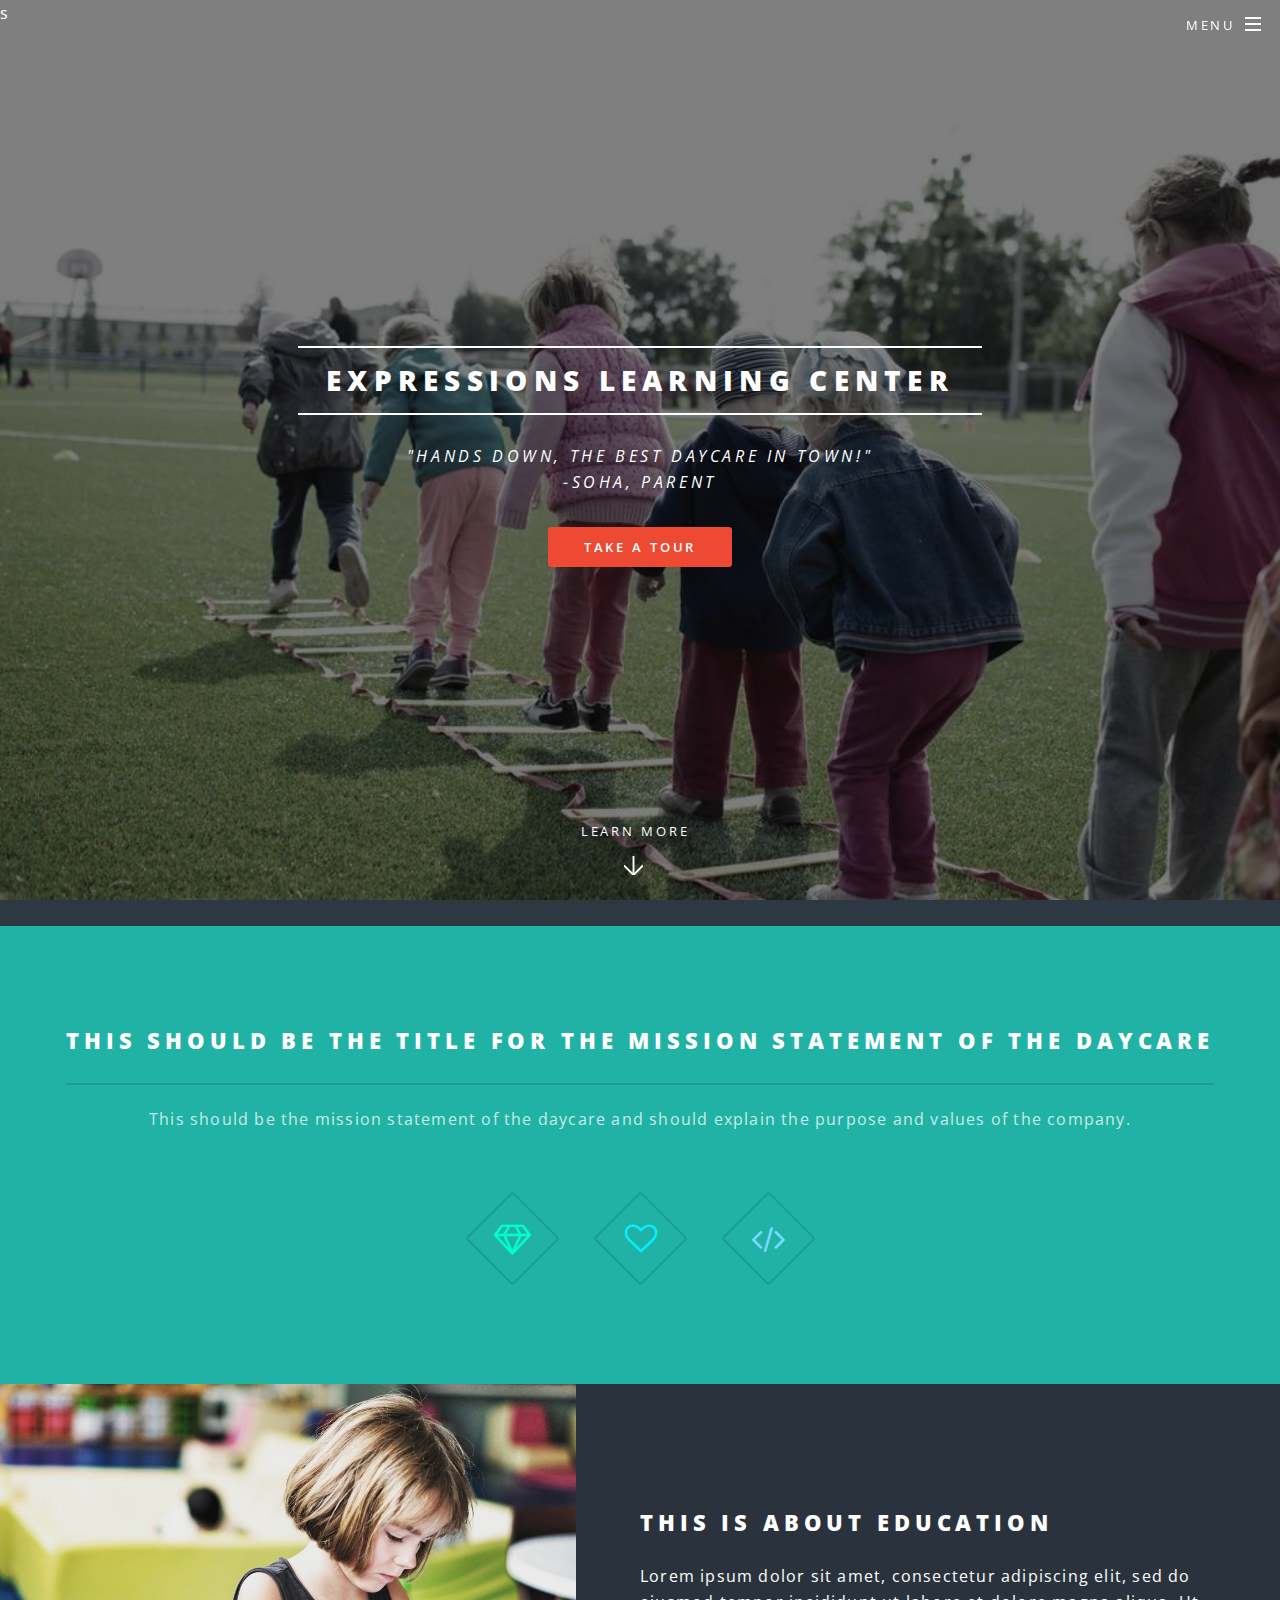
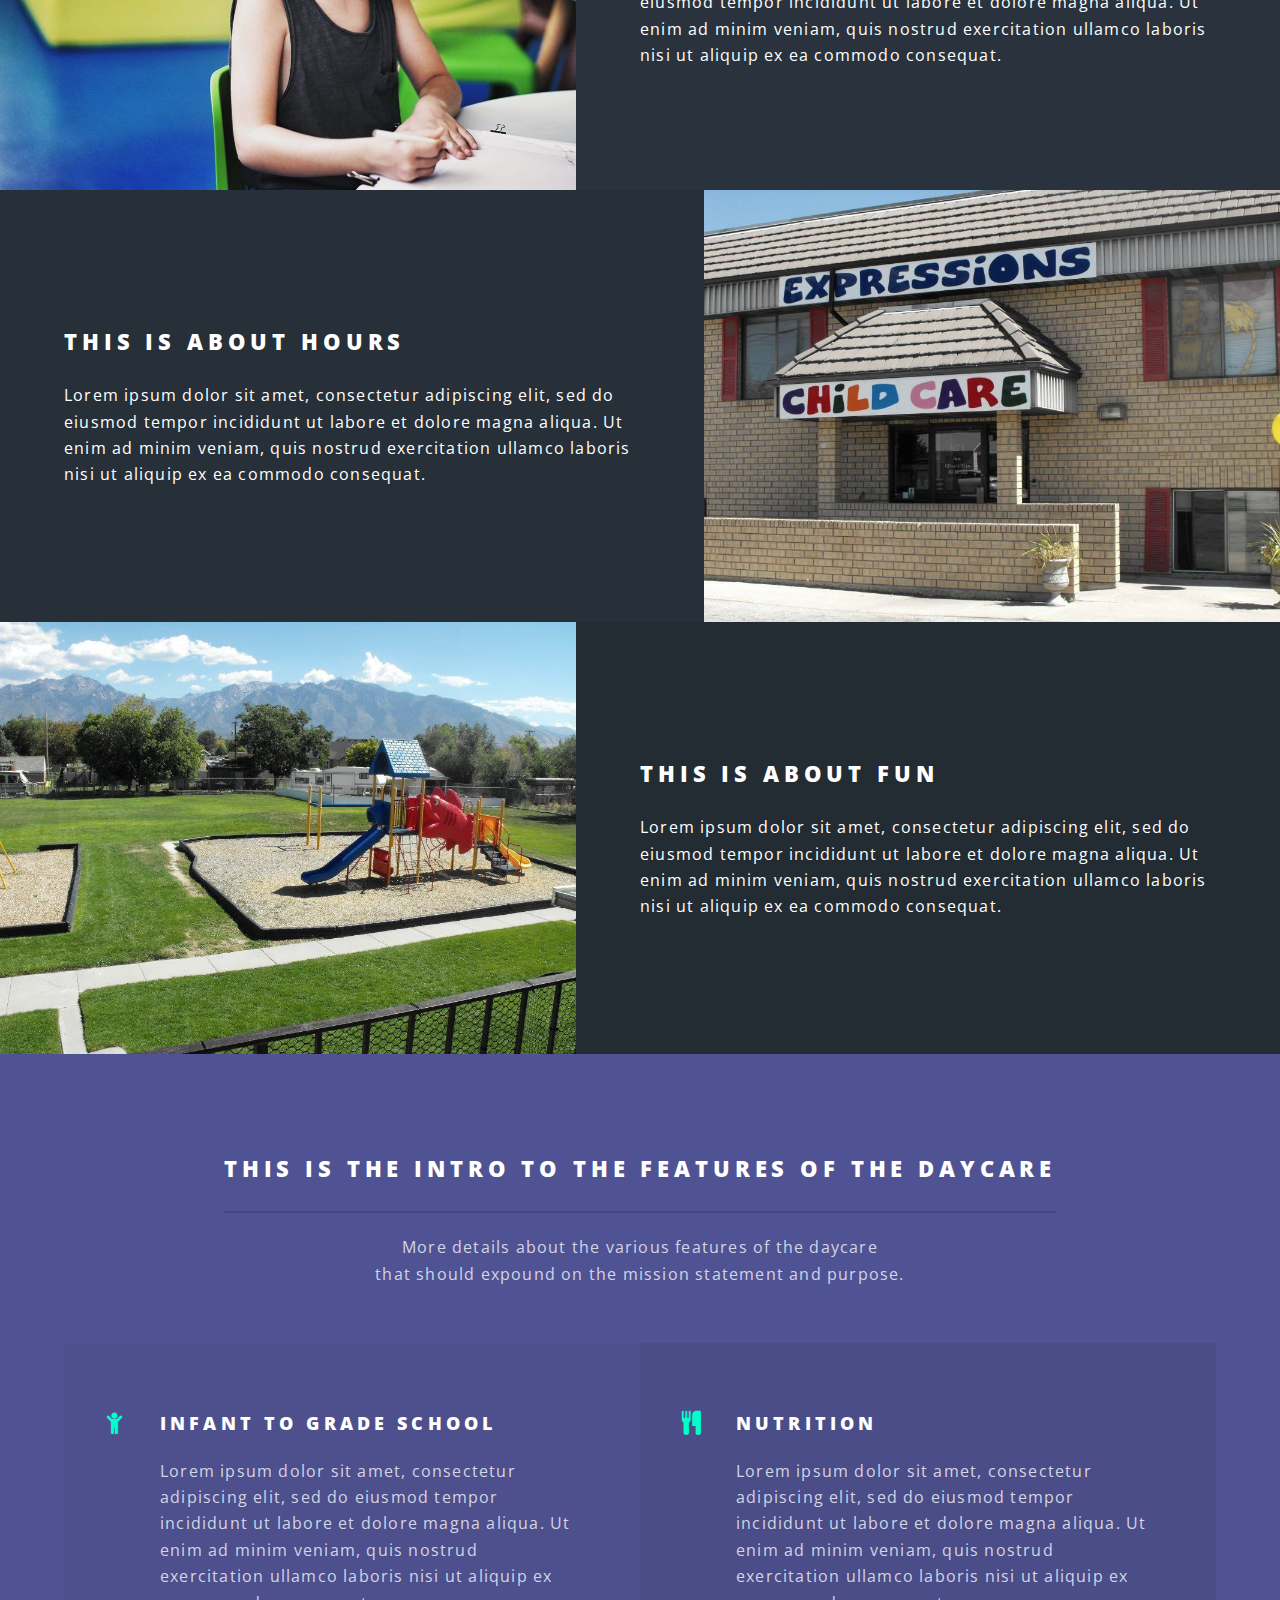
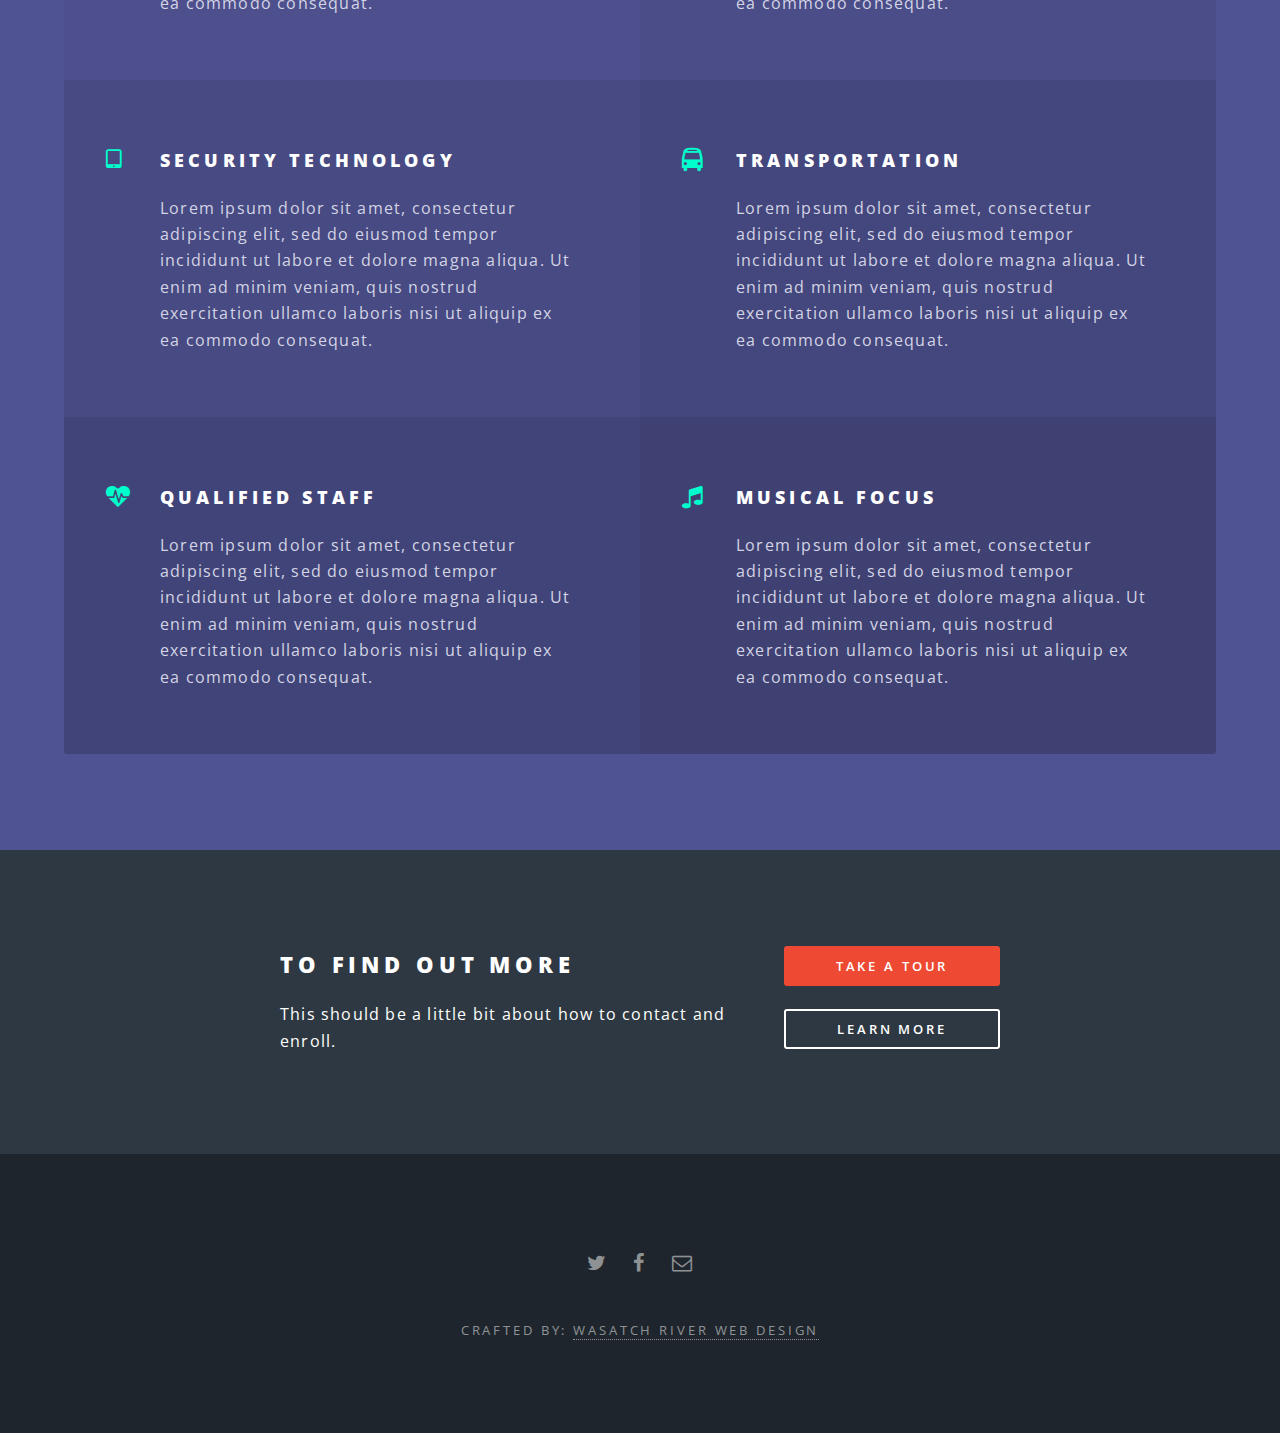
==== commit 915576c4: "Wiring and building of enrollment form" ====
--- a/index.html
+++ b/index.html
@@ -11,10 +11,9 @@
 	</head>
 	<body class="landing is-preload">
 
-		<!-- Page Wrapper -->
+<!-- Header and Menu -->
+
 			<div id="page-wrapper">
-
-				<!-- Header -->
 					<header id="header" class="alt">
 						<h1><a href="index.html">Expressions Learning Center</a></h1>
 						<nav id="nav">
@@ -27,7 +26,7 @@
 											<li><a href="#one">Mission</a></li>
 											<li><a href="#two">Education, Fun, Hours</a></li>
 											<li><a href="#three">Features</a></li>
-									  	<li><a href="generic.html">Enroll Now</a></li>
+									  	<li><a href="scheduletour.html">Take a Tour</a></li>
 										</ul>
 									</div>
 								</li>
@@ -35,19 +34,21 @@
 						</nav>
 					</header>
 
-				<!-- Banner -->
+<!-- Banner -->
+s
 					<section id="banner">
 						<div class="inner">
 							<h2>Expressions Learning Center</h2>
 							<p style="font-style:italic;">"Hands down, the BEST daycare in town!"<br/ >-Soha, parent</p>
 							<ul class="actions special">
-								<li><a href="#" class="button primary">Enroll Now</a></li>
+								<li><a href="scheduletour.html" class="button primary">Take a Tour</a></li>
 							</ul>
 						</div>
 						<a href="#one" class="more scrolly">Learn More</a>
 					</section>
 
-				<!-- One -->
+<!-- Section: One -->
+
 					<section id="one" class="wrapper style1 special">
 						<div class="inner">
 							<header class="major">
@@ -62,7 +63,7 @@
 						</div>
 					</section>
 
-				<!-- Two -->
+<!-- Section: Two -->
 					<section id="two" class="wrapper alt style2">
 						<section class="spotlight">
 							<div class="image"><img src="images/girl1.jpg" alt="" /></div><div class="content">
@@ -84,7 +85,7 @@
 						</section>
 					</section>
 
-				<!-- Three -->
+<!-- Section: Three -->
 					<section id="three" class="wrapper style3 special">
 						<div class="inner">
 							<header class="major">
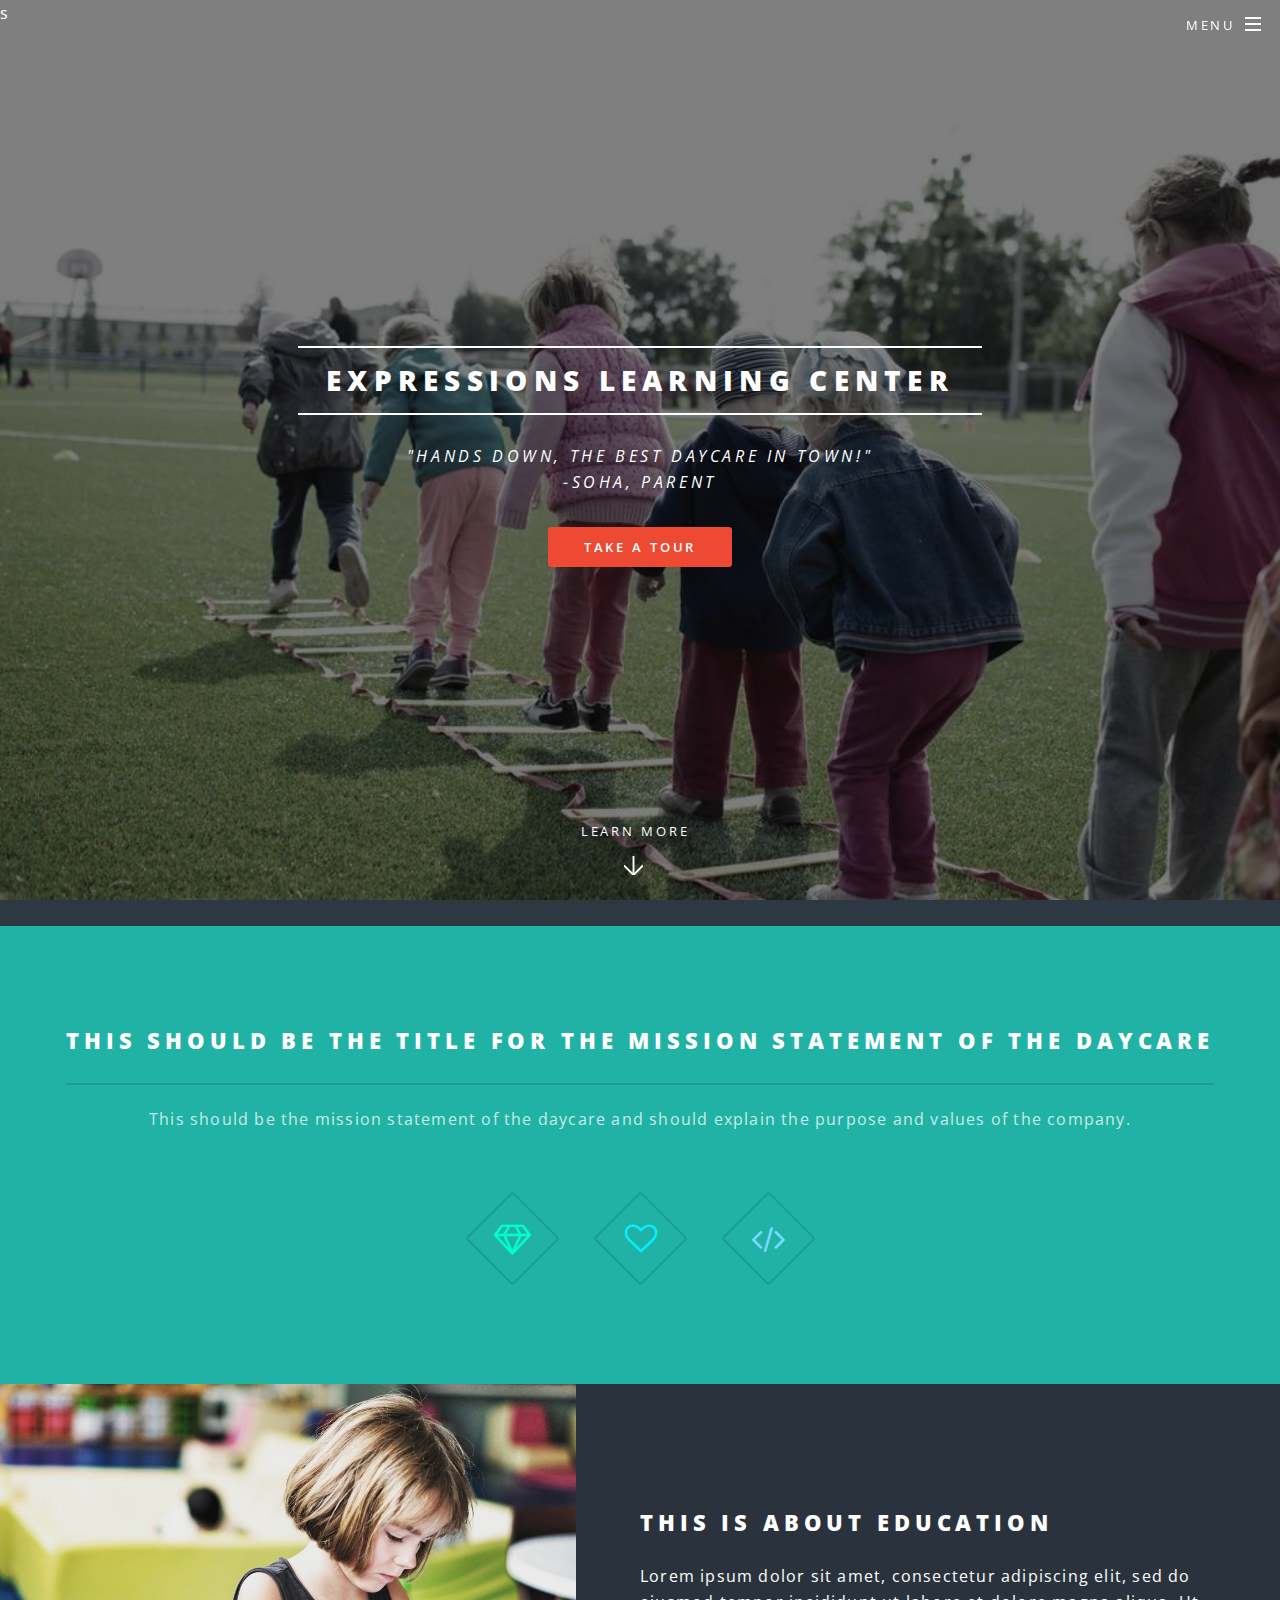
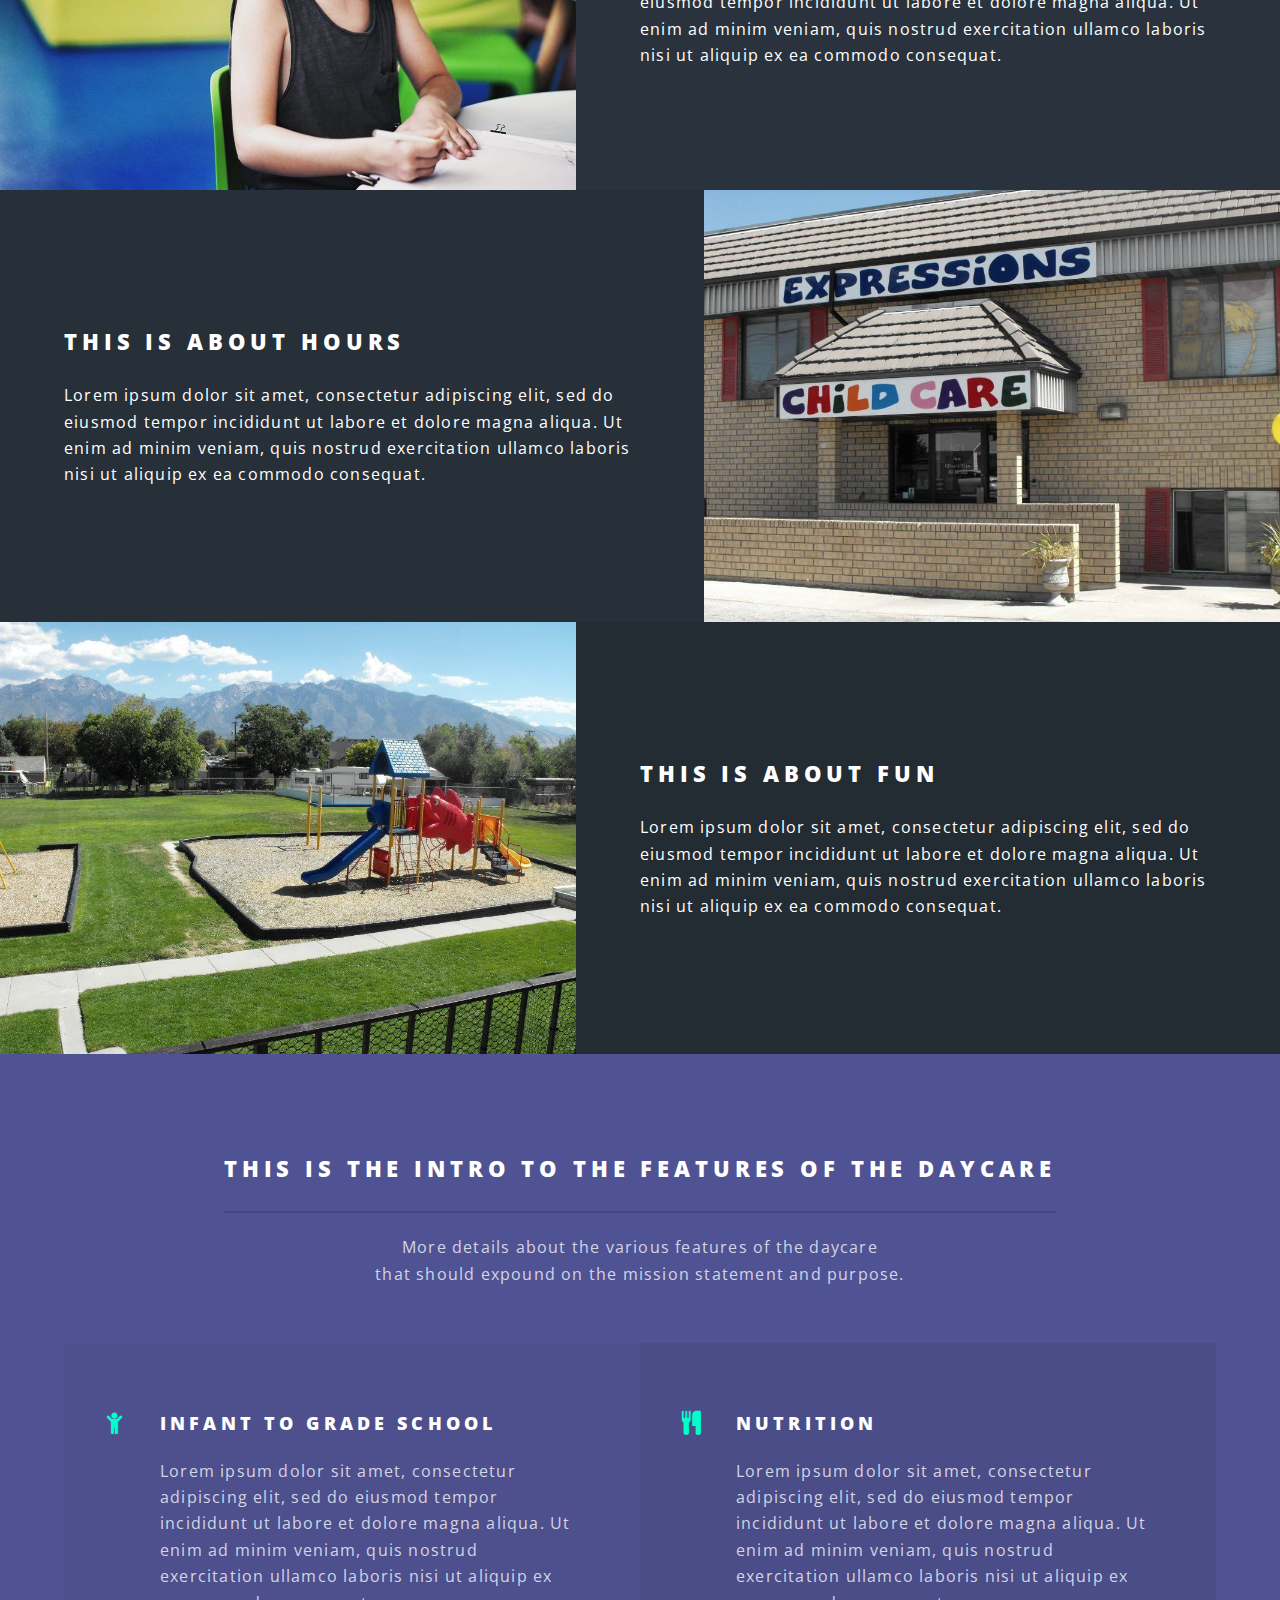
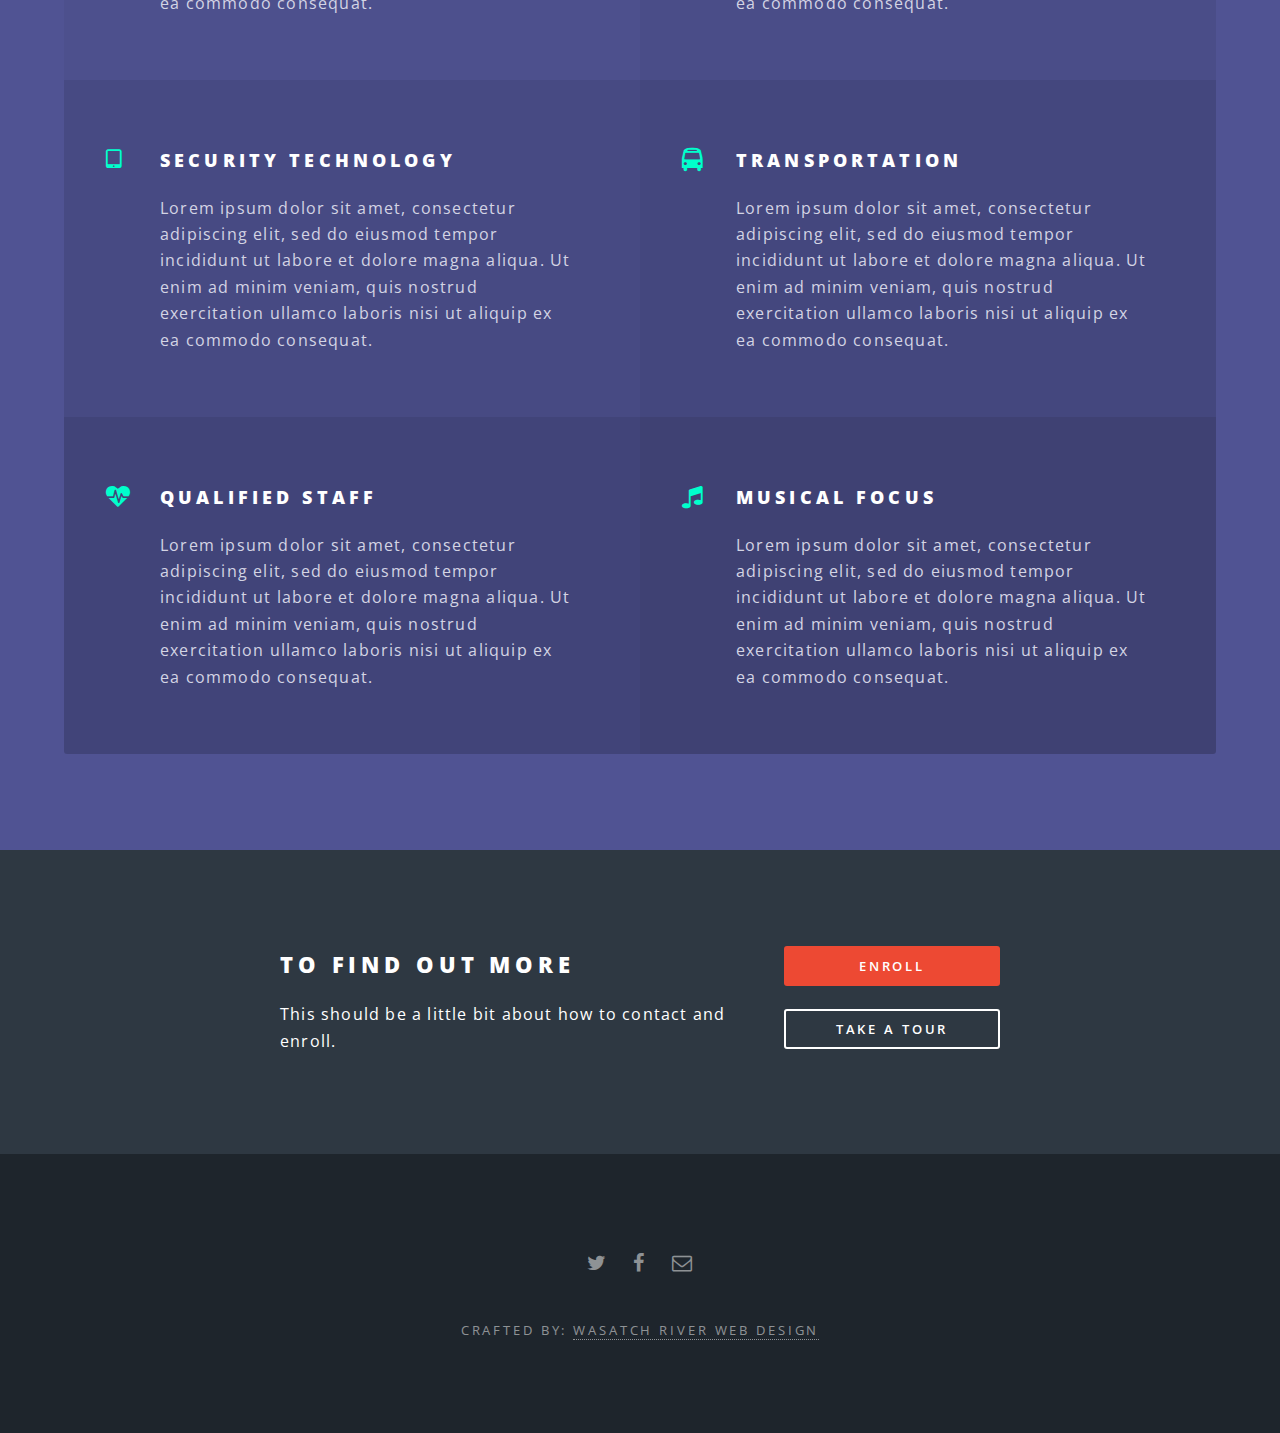
==== commit b5dd0154: "Wiring of buttons to html files" ====
--- a/index.html
+++ b/index.html
@@ -130,8 +130,8 @@
 								<p>This should be a little bit about how to contact and enroll.</p>
 							</header>
 							<ul class="actions stacked">
-								<li><a href="#" class="button fit primary">Take a Tour</a></li>
-								<li><a href="#" class="button fit">Learn More</a></li>
+								<li><a href="signup.html" class="button fit primary">Enroll</a></li>
+								<li><a href="scheduletour.html" class="button fit">Take a Tour</a></li>
 							</ul>
 						</div>
 					</section>
--- a/assets/css/main.css
+++ b/assets/css/main.css
@@ -67,6 +67,9 @@
 	appearance: none;
 }
 
+.signup-container {
+	padding: 10px;
+}
 /* Basic */
 
 	@-ms-viewport {
@@ -3971,3 +3974,12 @@
 	body.is-mobile.landing #footer {
 		background-color: #1d242a;
 	}
+	.mt80{
+		margin-top: 80px;
+	}
+	.mb80{
+		margin-bottom: 80px;
+	}
+	.mr60{
+		margin-right: 60px;
+	}
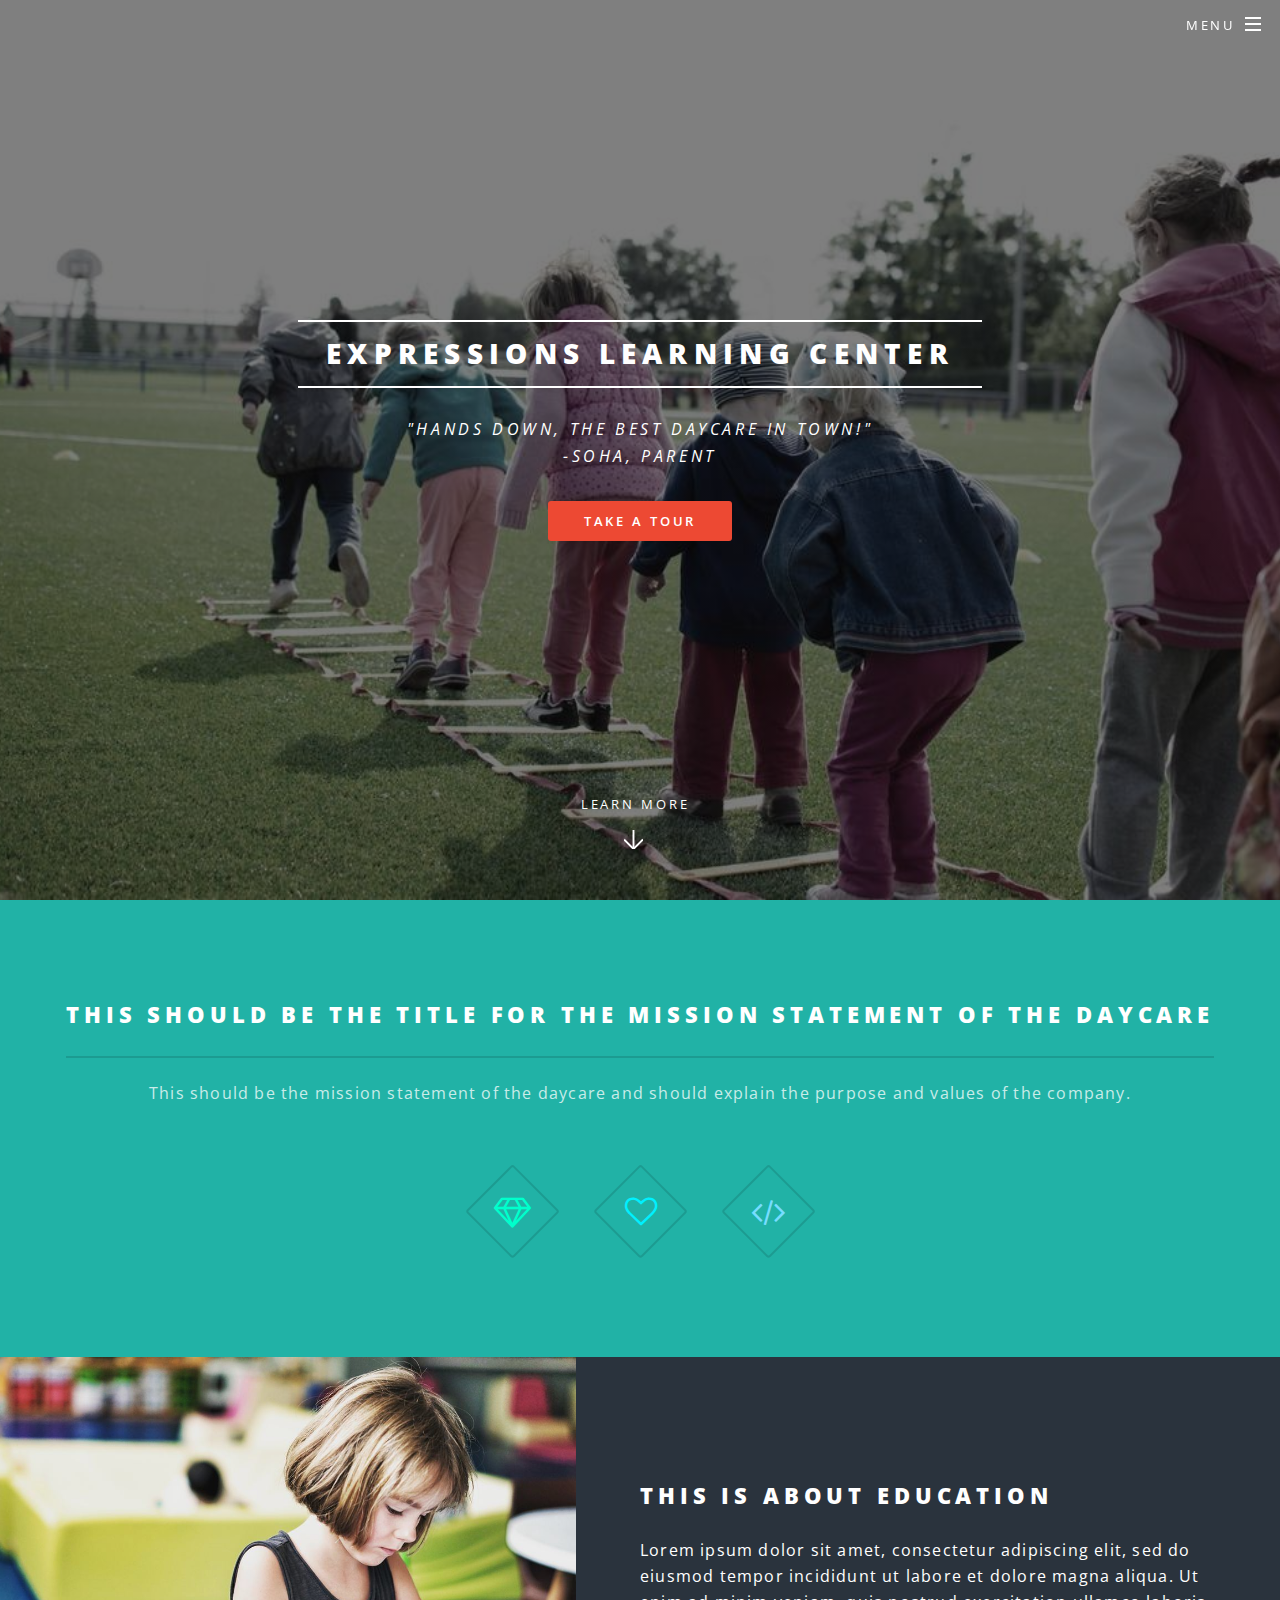
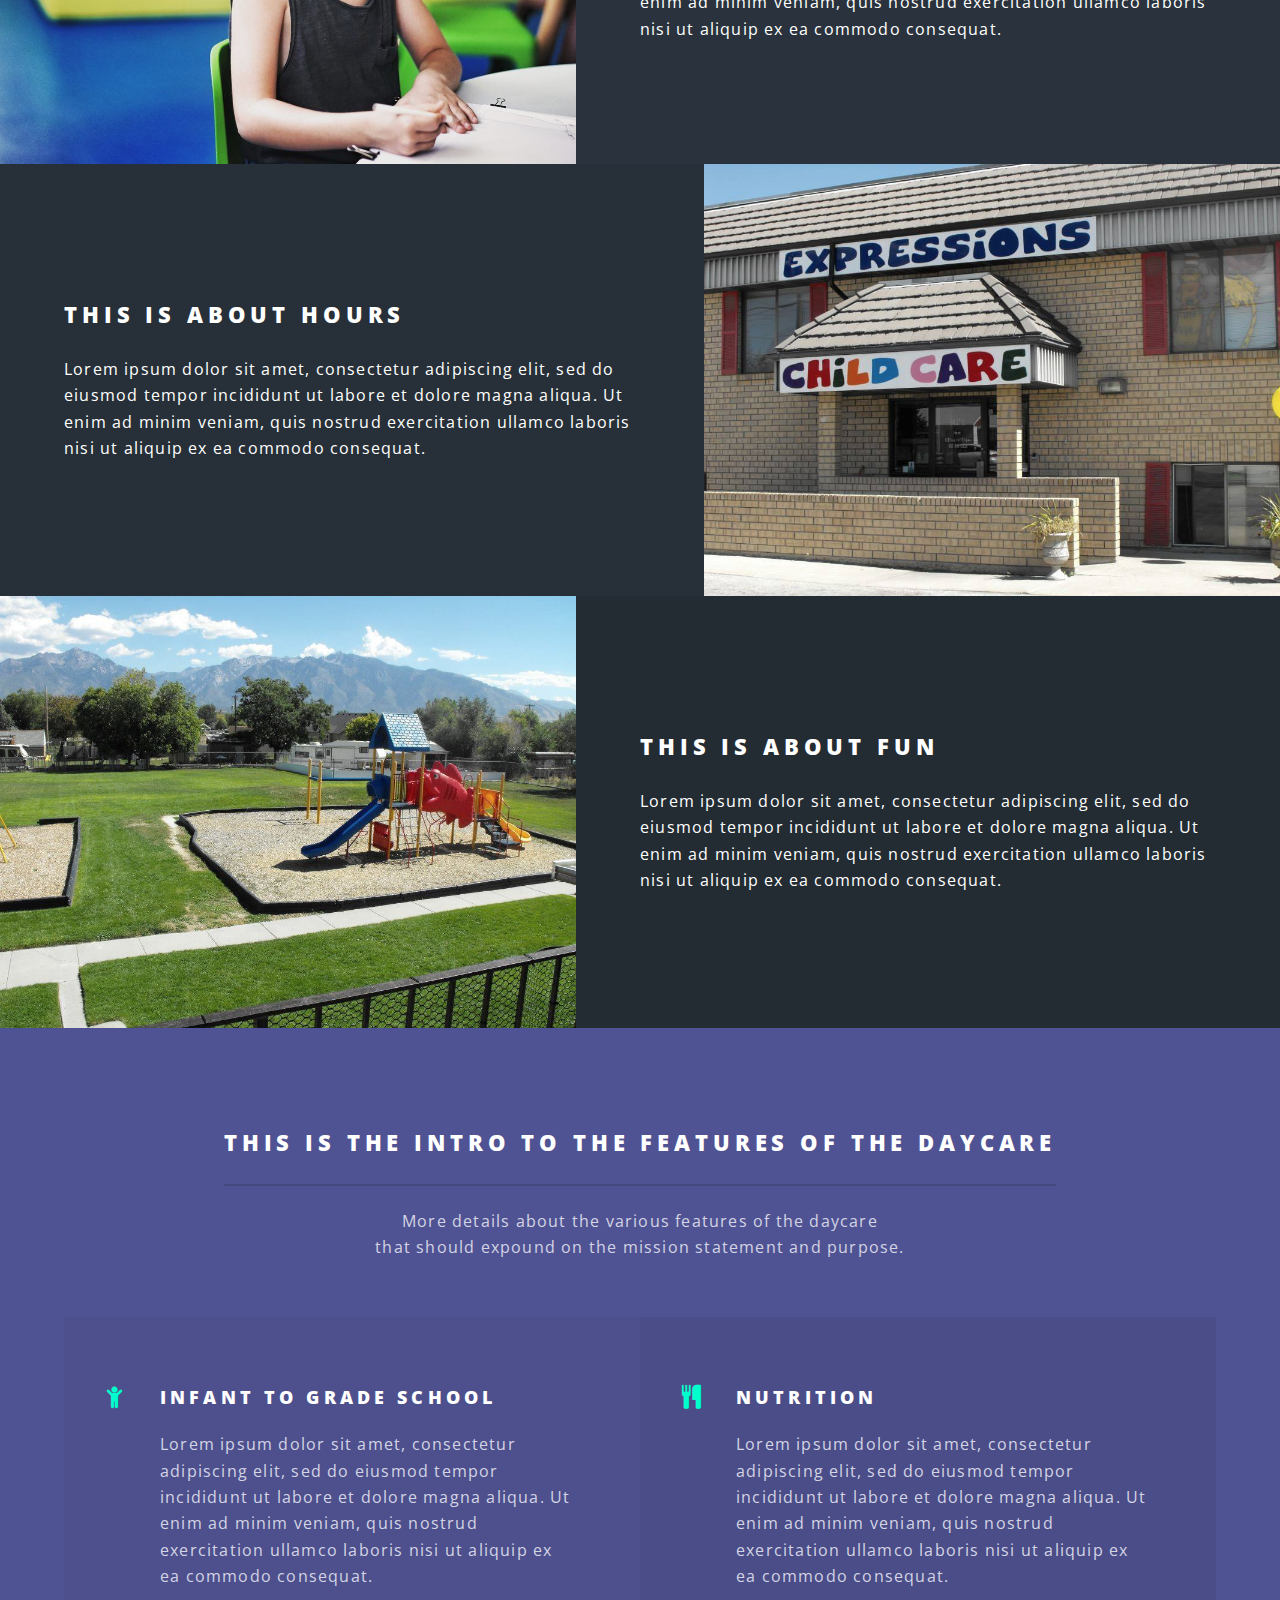
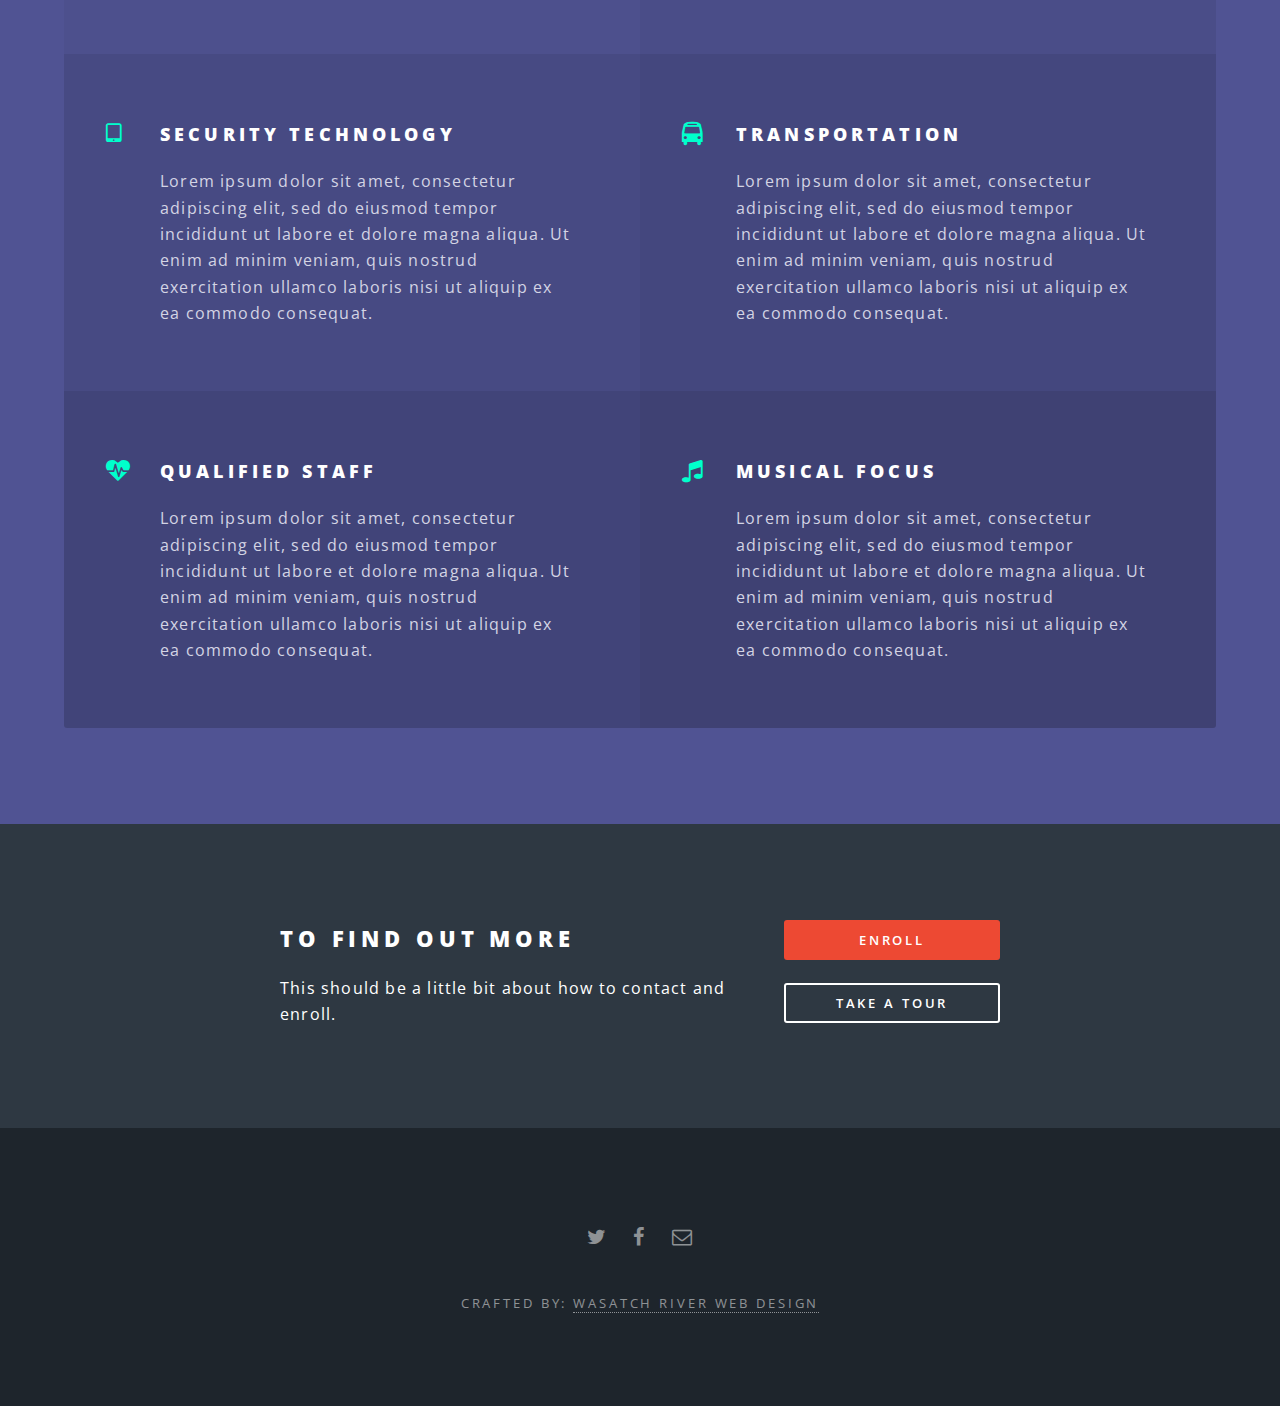
==== commit a34f06d6: "Menus are now tied together" ====
--- a/index.html
+++ b/index.html
@@ -27,6 +27,7 @@
 											<li><a href="#two">Education, Fun, Hours</a></li>
 											<li><a href="#three">Features</a></li>
 									  	<li><a href="scheduletour.html">Take a Tour</a></li>
+											<li><a href="signup.html">Enroll</a></li>
 										</ul>
 									</div>
 								</li>
@@ -35,7 +36,7 @@
 					</header>
 
 <!-- Banner -->
-s
+
 					<section id="banner">
 						<div class="inner">
 							<h2>Expressions Learning Center</h2>
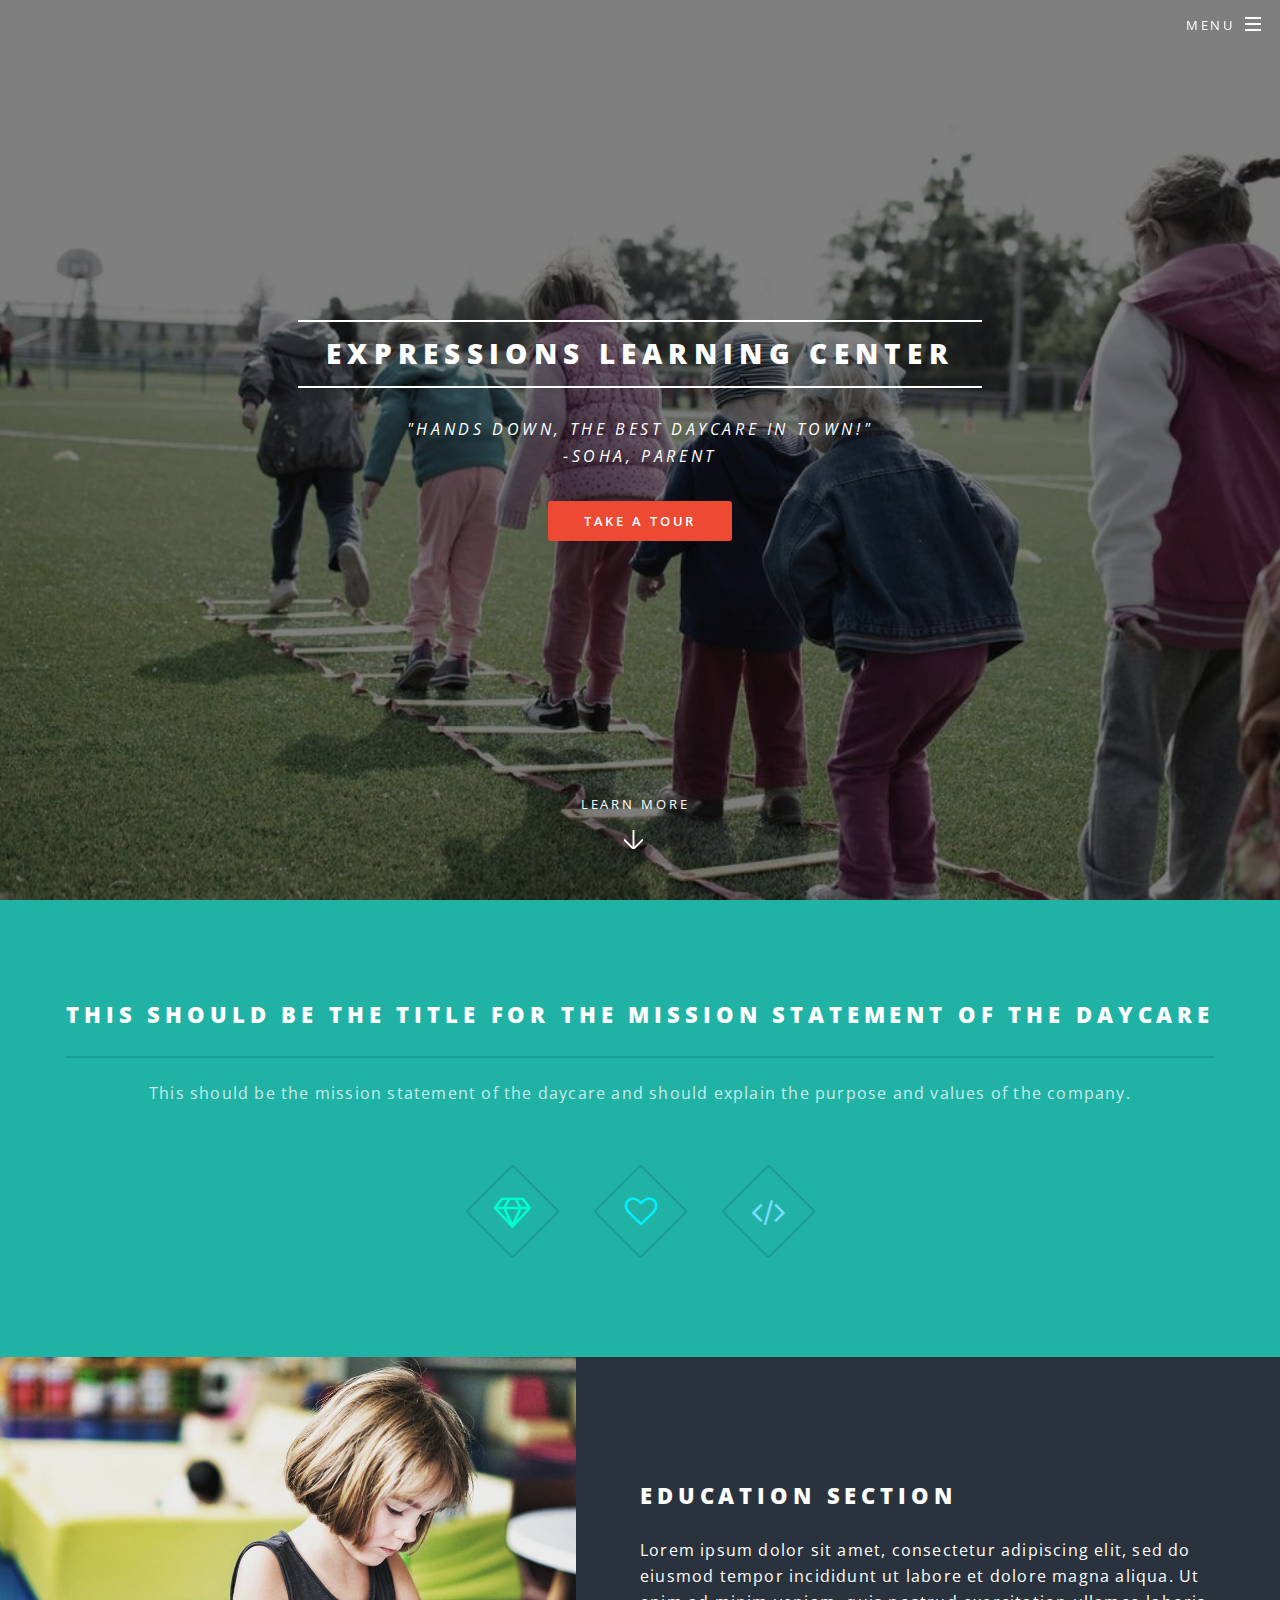
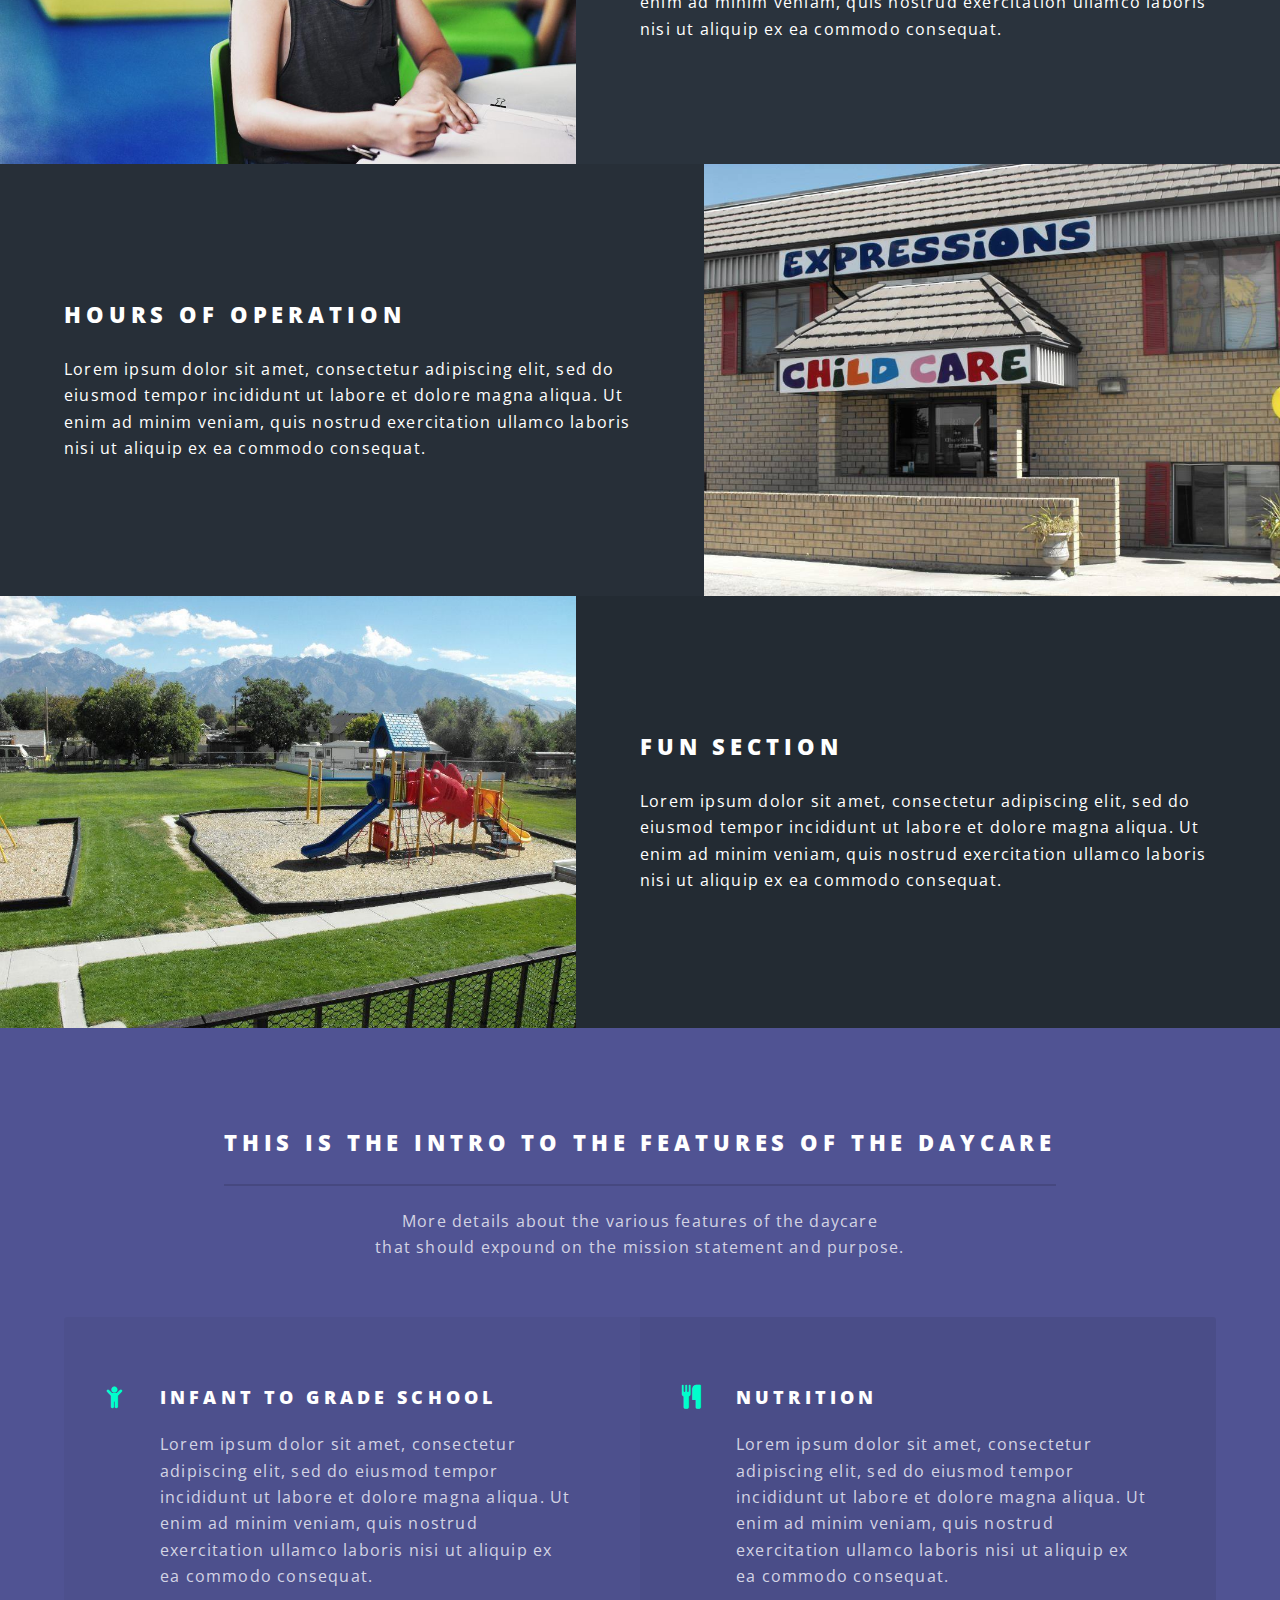
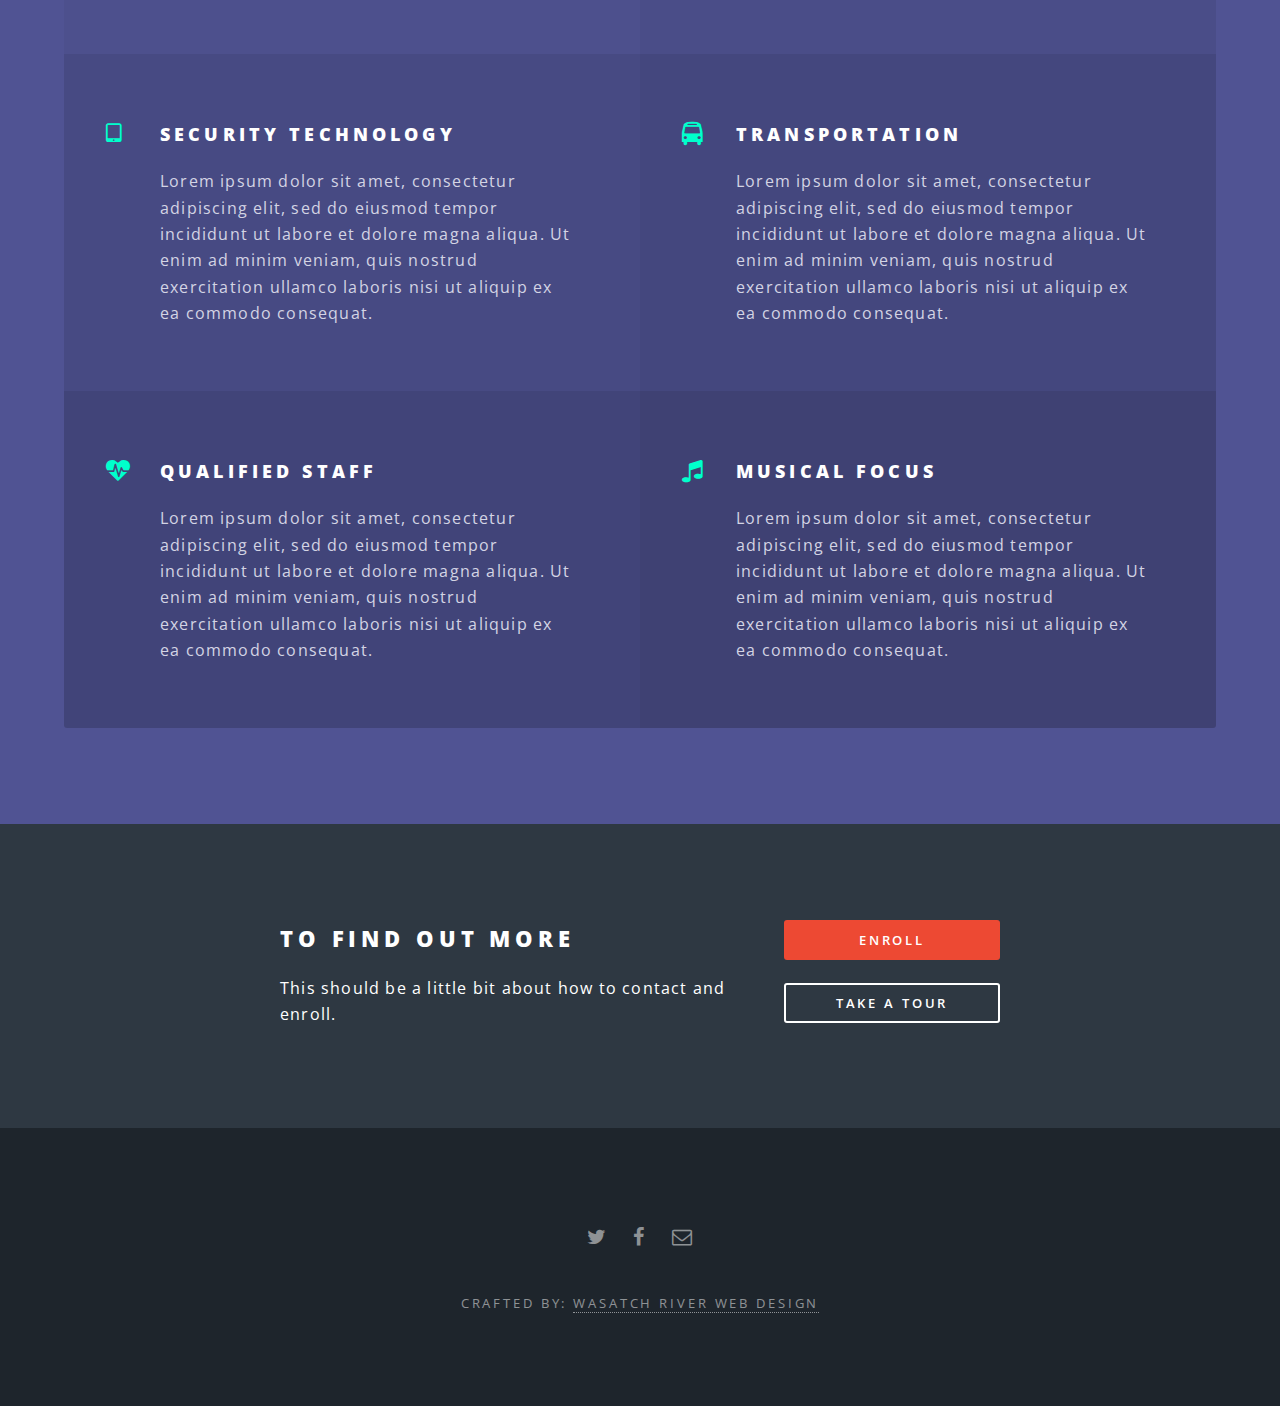
==== commit 5700cf69: "New menus added" ====
--- a/index.html
+++ b/index.html
@@ -68,19 +68,19 @@
 					<section id="two" class="wrapper alt style2">
 						<section class="spotlight">
 							<div class="image"><img src="images/girl1.jpg" alt="" /></div><div class="content">
-								<h2>This is about education<br /></h2>
+								<h2>Education Section<br /></h2>
 								<p>Lorem ipsum dolor sit amet, consectetur adipiscing elit, sed do eiusmod tempor incididunt ut labore et dolore magna aliqua. Ut enim ad minim veniam, quis nostrud exercitation ullamco laboris nisi ut aliquip ex ea commodo consequat.</p>
 							</div>
 						</section>
 						<section class="spotlight">
 							<div class="image"><img src="images/front.jpg" alt="" /></div><div class="content">
-								<h2>This is about hours<br /></h2>
+								<h2>Hours of Operation<br /></h2>
 								<p>Lorem ipsum dolor sit amet, consectetur adipiscing elit, sed do eiusmod tempor incididunt ut labore et dolore magna aliqua. Ut enim ad minim veniam, quis nostrud exercitation ullamco laboris nisi ut aliquip ex ea commodo consequat.</p>
 							</div>
 						</section>
 						<section class="spotlight">
 							<div class="image"><img src="images/fish.jpg" alt="" /></div><div class="content">
-								<h2>This is about fun<br /></h2>
+								<h2>Fun Section<br /></h2>
 								<p>Lorem ipsum dolor sit amet, consectetur adipiscing elit, sed do eiusmod tempor incididunt ut labore et dolore magna aliqua. Ut enim ad minim veniam, quis nostrud exercitation ullamco laboris nisi ut aliquip ex ea commodo consequat.</p>
 							</div>
 						</section>
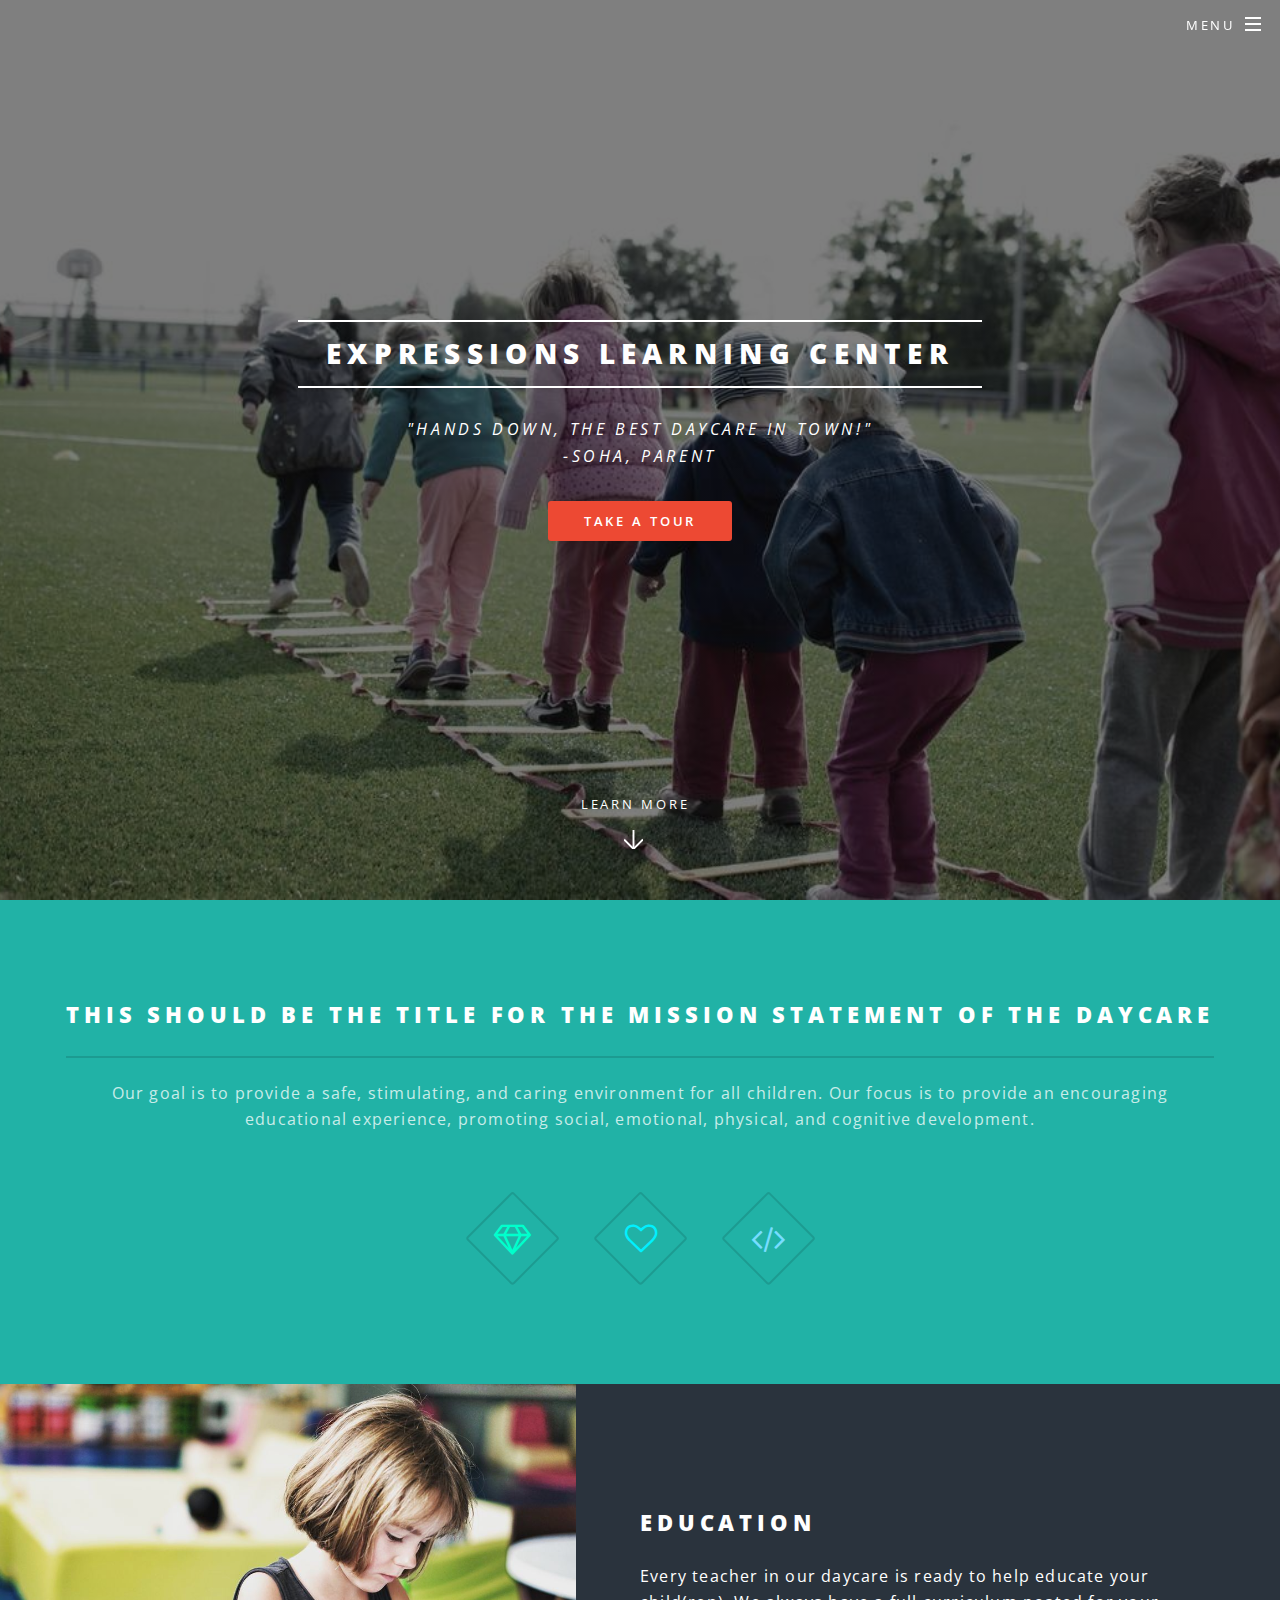
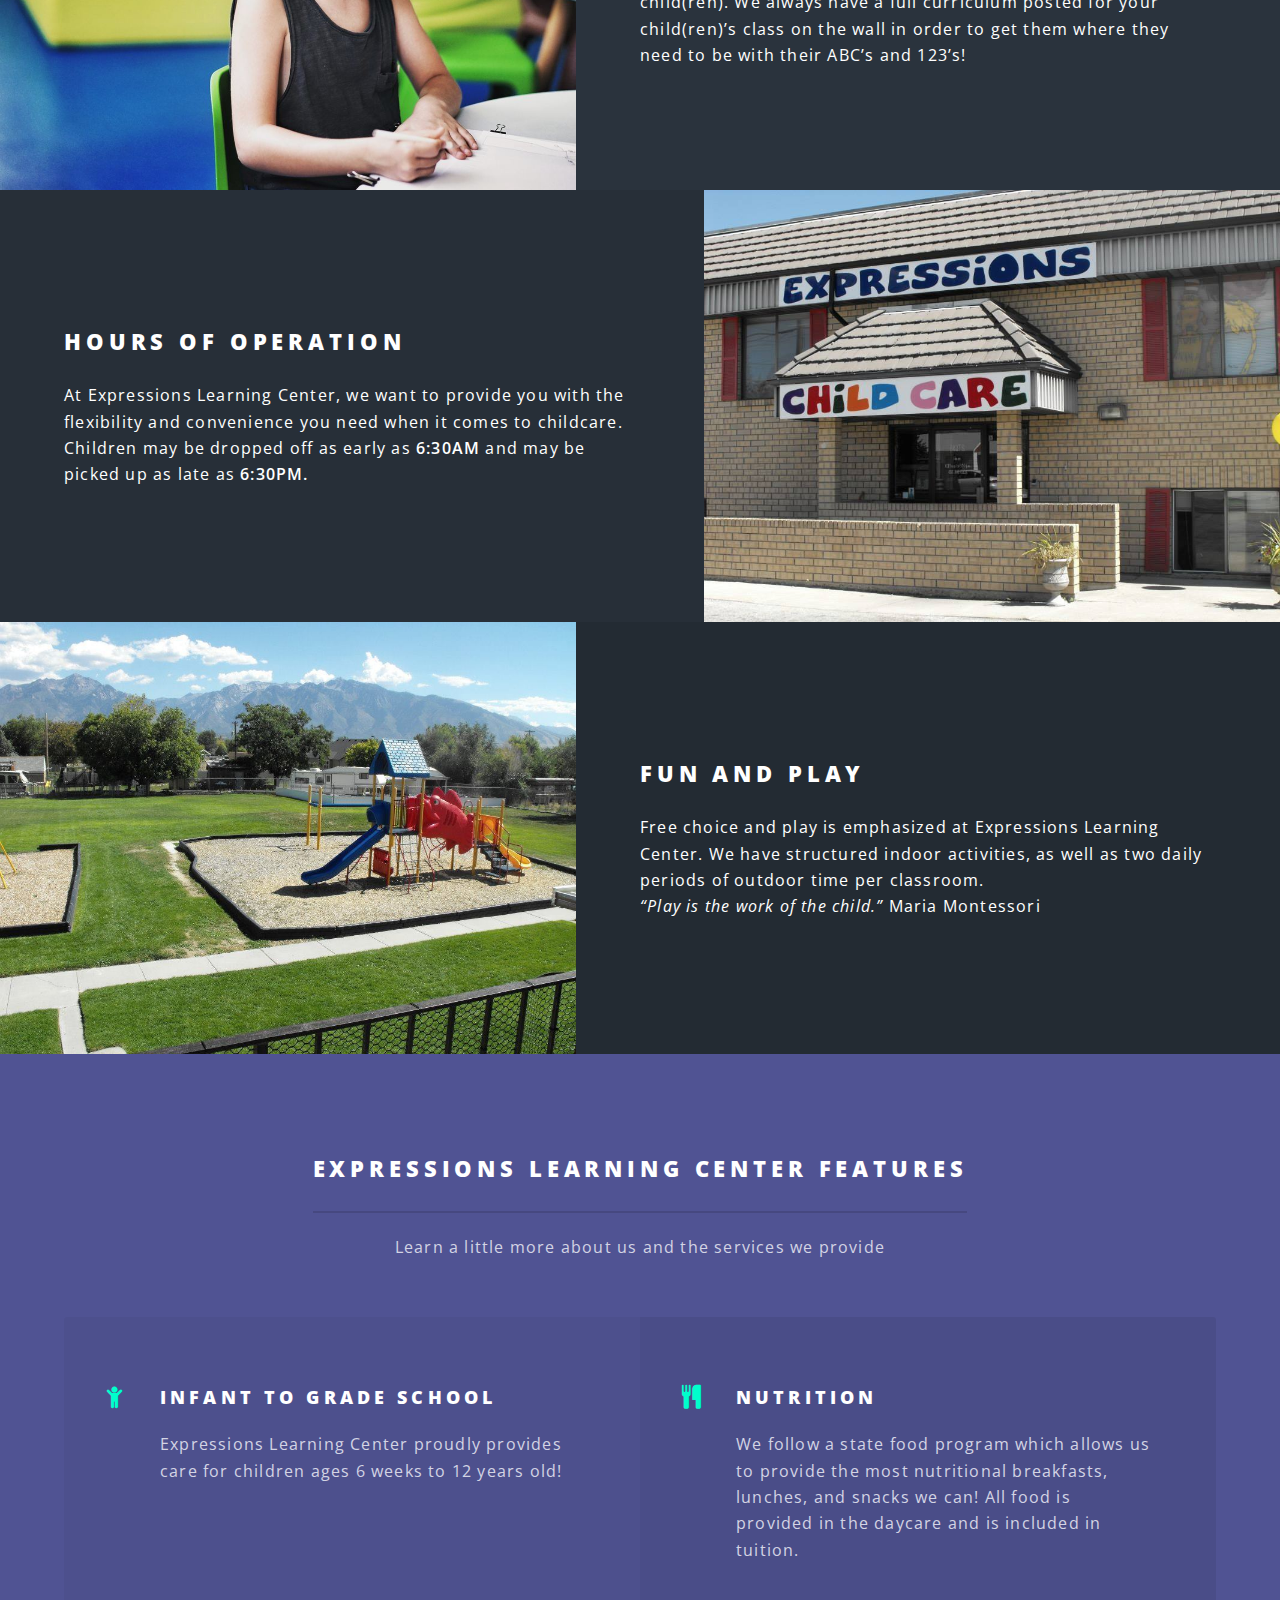
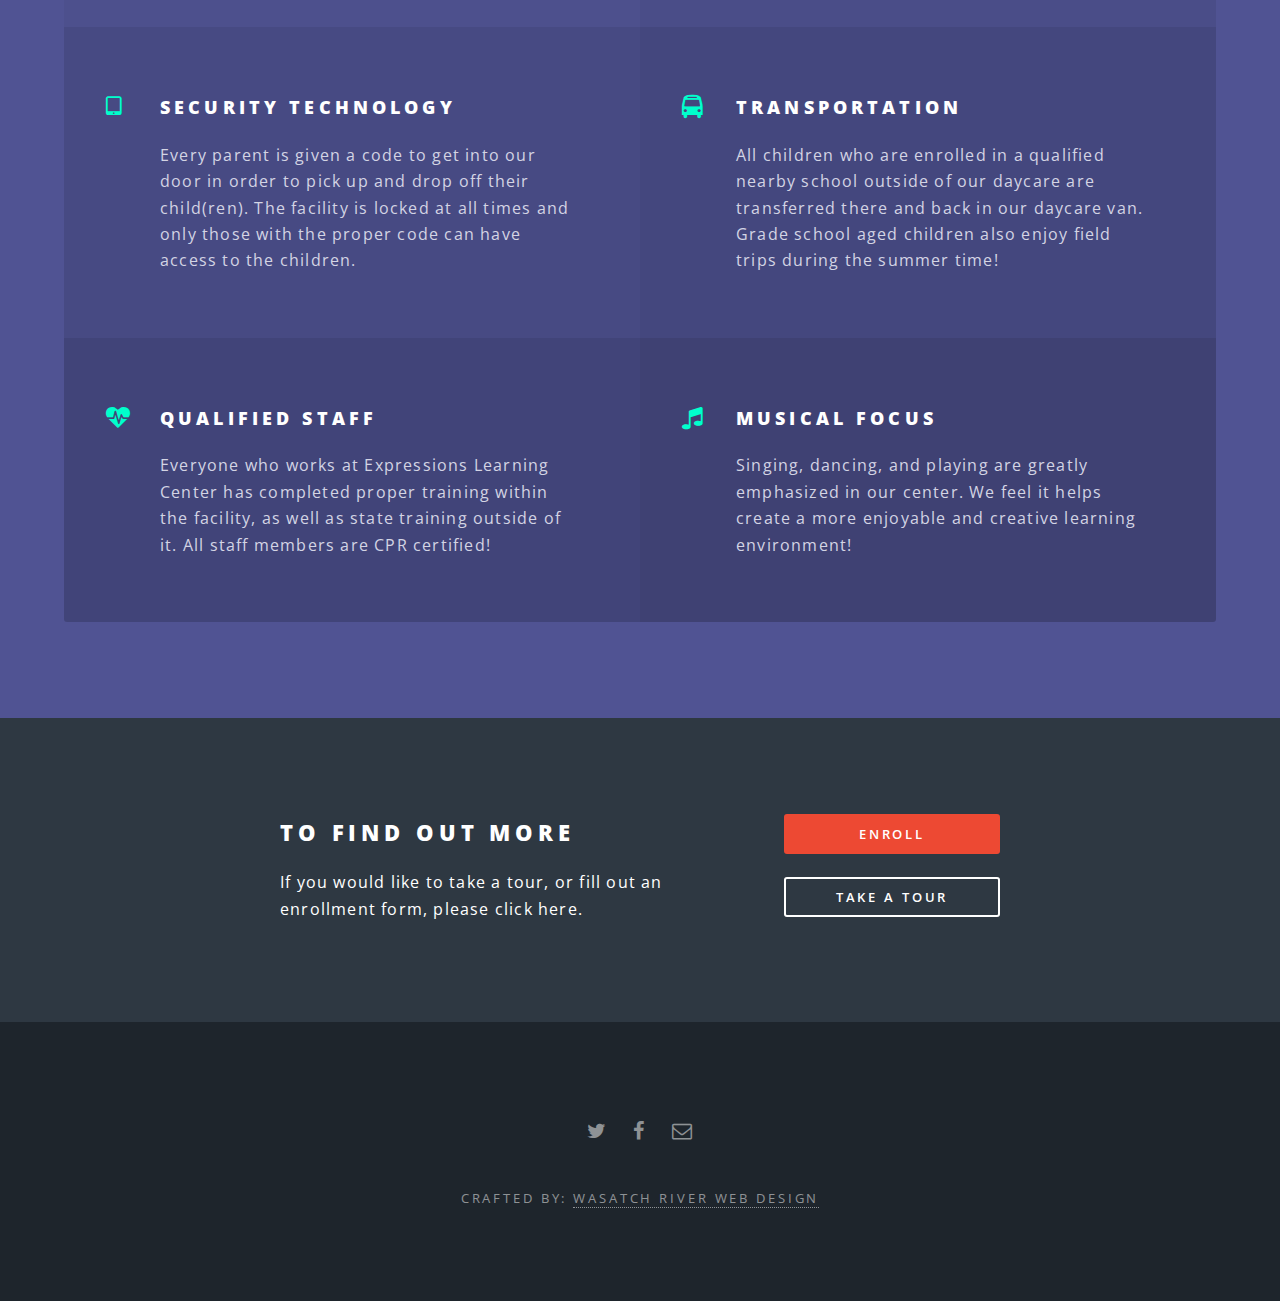
==== commit 5f0763b7: "Copy added to all sections" ====
--- a/index.html
+++ b/index.html
@@ -54,7 +54,7 @@
 						<div class="inner">
 							<header class="major">
 								<h2>This should be the title for the mission statement of the daycare<br /></h2>
-								<p>This should be the mission statement of the daycare and should explain the purpose and values of the company.</p>
+								<p>Our goal is to provide a safe, stimulating, and caring environment for all children. Our focus is to provide an encouraging educational experience, promoting social, emotional, physical, and cognitive development.</p>
 							</header>
 							<ul class="icons major">
 								<li><span class="icon fa-diamond major style1"><span class="label">Lorem</span></span></li>
@@ -68,20 +68,20 @@
 					<section id="two" class="wrapper alt style2">
 						<section class="spotlight">
 							<div class="image"><img src="images/girl1.jpg" alt="" /></div><div class="content">
-								<h2>Education Section<br /></h2>
-								<p>Lorem ipsum dolor sit amet, consectetur adipiscing elit, sed do eiusmod tempor incididunt ut labore et dolore magna aliqua. Ut enim ad minim veniam, quis nostrud exercitation ullamco laboris nisi ut aliquip ex ea commodo consequat.</p>
+								<h2>Education<br /></h2>
+								<p>Every teacher in our daycare is ready to help educate your child(ren). We always have a full curriculum posted for your child(ren)’s class on the wall in order to get them where they need to be with their ABC’s and 123’s!</p>
 							</div>
 						</section>
 						<section class="spotlight">
 							<div class="image"><img src="images/front.jpg" alt="" /></div><div class="content">
 								<h2>Hours of Operation<br /></h2>
-								<p>Lorem ipsum dolor sit amet, consectetur adipiscing elit, sed do eiusmod tempor incididunt ut labore et dolore magna aliqua. Ut enim ad minim veniam, quis nostrud exercitation ullamco laboris nisi ut aliquip ex ea commodo consequat.</p>
+								<p>At Expressions Learning Center, we want to provide you with the flexibility and convenience you need when it comes to childcare. Children may be dropped off as early as <strong>6:30AM</strong> and may be picked up as late as <strong>6:30PM.</strong></p>
 							</div>
 						</section>
 						<section class="spotlight">
 							<div class="image"><img src="images/fish.jpg" alt="" /></div><div class="content">
-								<h2>Fun Section<br /></h2>
-								<p>Lorem ipsum dolor sit amet, consectetur adipiscing elit, sed do eiusmod tempor incididunt ut labore et dolore magna aliqua. Ut enim ad minim veniam, quis nostrud exercitation ullamco laboris nisi ut aliquip ex ea commodo consequat.</p>
+								<h2>Fun and Play<br /></h2>
+								<p>Free choice and play is emphasized at Expressions Learning Center. We have structured indoor activities, as well as two daily periods of outdoor time per classroom.</br><i>“Play is the work of the child.”</i> Maria Montessori</p>
 							</div>
 						</section>
 					</section>
@@ -90,34 +90,33 @@
 					<section id="three" class="wrapper style3 special">
 						<div class="inner">
 							<header class="major">
-								<h2>This is the intro to the features of the daycare</h2>
-								<p>More details about the various features of the daycare<br />
-								that should expound on the mission statement and purpose.</p>
+								<h2>Expressions Learning Center Features</h2>
+								<p>Learn a little more about us and the services we provide</p>
 							</header>
 							<ul class="features">
 								<li class="icon fa-child">
 									<h3>Infant to Grade School</h3>
-									<p>Lorem ipsum dolor sit amet, consectetur adipiscing elit, sed do eiusmod tempor incididunt ut labore et dolore magna aliqua. Ut enim ad minim veniam, quis nostrud exercitation ullamco laboris nisi ut aliquip ex ea commodo consequat.</p>
+									<p>Expressions Learning Center proudly provides care for children ages 6 weeks to 12 years old!</p>
 								</li>
 								<li class="icon fa-cutlery">
 									<h3>Nutrition</h3>
-									<p>Lorem ipsum dolor sit amet, consectetur adipiscing elit, sed do eiusmod tempor incididunt ut labore et dolore magna aliqua. Ut enim ad minim veniam, quis nostrud exercitation ullamco laboris nisi ut aliquip ex ea commodo consequat.</p>
+									<p>We follow a state food program which allows us to provide the most nutritional breakfasts, lunches, and snacks we can! All food is provided in the daycare and is included in tuition.</p>
 								</li>
 								<li class="icon fa-tablet">
 									<h3>Security Technology</h3>
-									<p>Lorem ipsum dolor sit amet, consectetur adipiscing elit, sed do eiusmod tempor incididunt ut labore et dolore magna aliqua. Ut enim ad minim veniam, quis nostrud exercitation ullamco laboris nisi ut aliquip ex ea commodo consequat.</p>
+									<p>Every parent is given a code to get into our door in order to pick up and drop off their child(ren). The facility is locked at all times and only those with the proper code can have access to the children.</p>
 								</li>
 								<li class="icon fa-bus">
 									<h3>Transportation</h3>
-									<p>Lorem ipsum dolor sit amet, consectetur adipiscing elit, sed do eiusmod tempor incididunt ut labore et dolore magna aliqua. Ut enim ad minim veniam, quis nostrud exercitation ullamco laboris nisi ut aliquip ex ea commodo consequat.</p>
+									<p>All children who are enrolled in a qualified nearby school outside of our daycare are transferred there and back in our daycare van. Grade school aged children also enjoy field trips during the summer time!</p>
 								</li>
 								<li class="icon fa-heartbeat">
 									<h3>Qualified Staff</h3>
-									<p>Lorem ipsum dolor sit amet, consectetur adipiscing elit, sed do eiusmod tempor incididunt ut labore et dolore magna aliqua. Ut enim ad minim veniam, quis nostrud exercitation ullamco laboris nisi ut aliquip ex ea commodo consequat.</p>
+									<p>Everyone who works at Expressions Learning Center has completed proper training within the facility, as well as state training outside of it. All staff members are CPR certified!</p>
 								</li>
 								<li class="icon fa-music">
 									<h3>Musical Focus</h3>
-									<p>Lorem ipsum dolor sit amet, consectetur adipiscing elit, sed do eiusmod tempor incididunt ut labore et dolore magna aliqua. Ut enim ad minim veniam, quis nostrud exercitation ullamco laboris nisi ut aliquip ex ea commodo consequat.</p>
+									<p>Singing, dancing, and playing are greatly emphasized in our center. We feel it helps create a more enjoyable and creative learning environment!</p>
 								</li>
 							</ul>
 						</div>
@@ -128,7 +127,7 @@
 						<div class="inner">
 							<header>
 								<h2>To find out more</h2>
-								<p>This should be a little bit about how to contact and enroll.</p>
+								<p>If you would like to take a tour, or fill out an enrollment form, please click here.</p>
 							</header>
 							<ul class="actions stacked">
 								<li><a href="signup.html" class="button fit primary">Enroll</a></li>
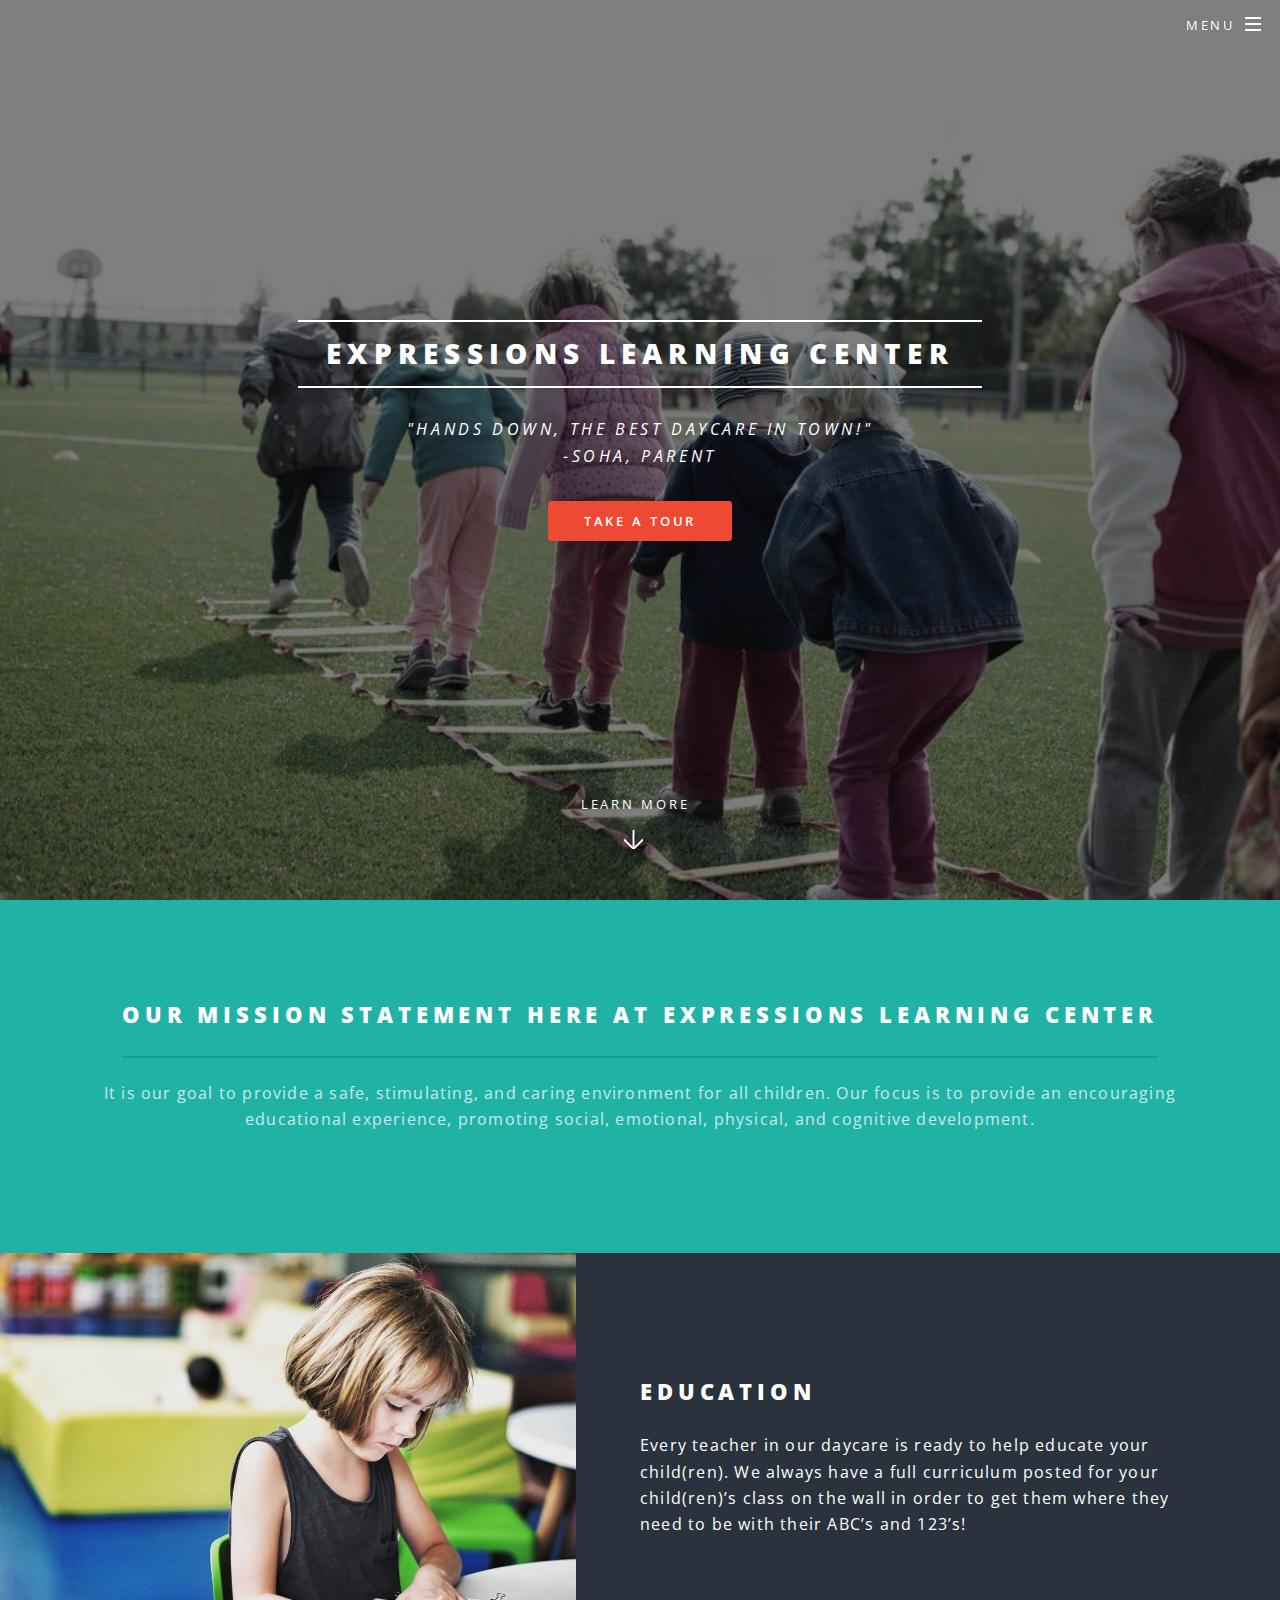
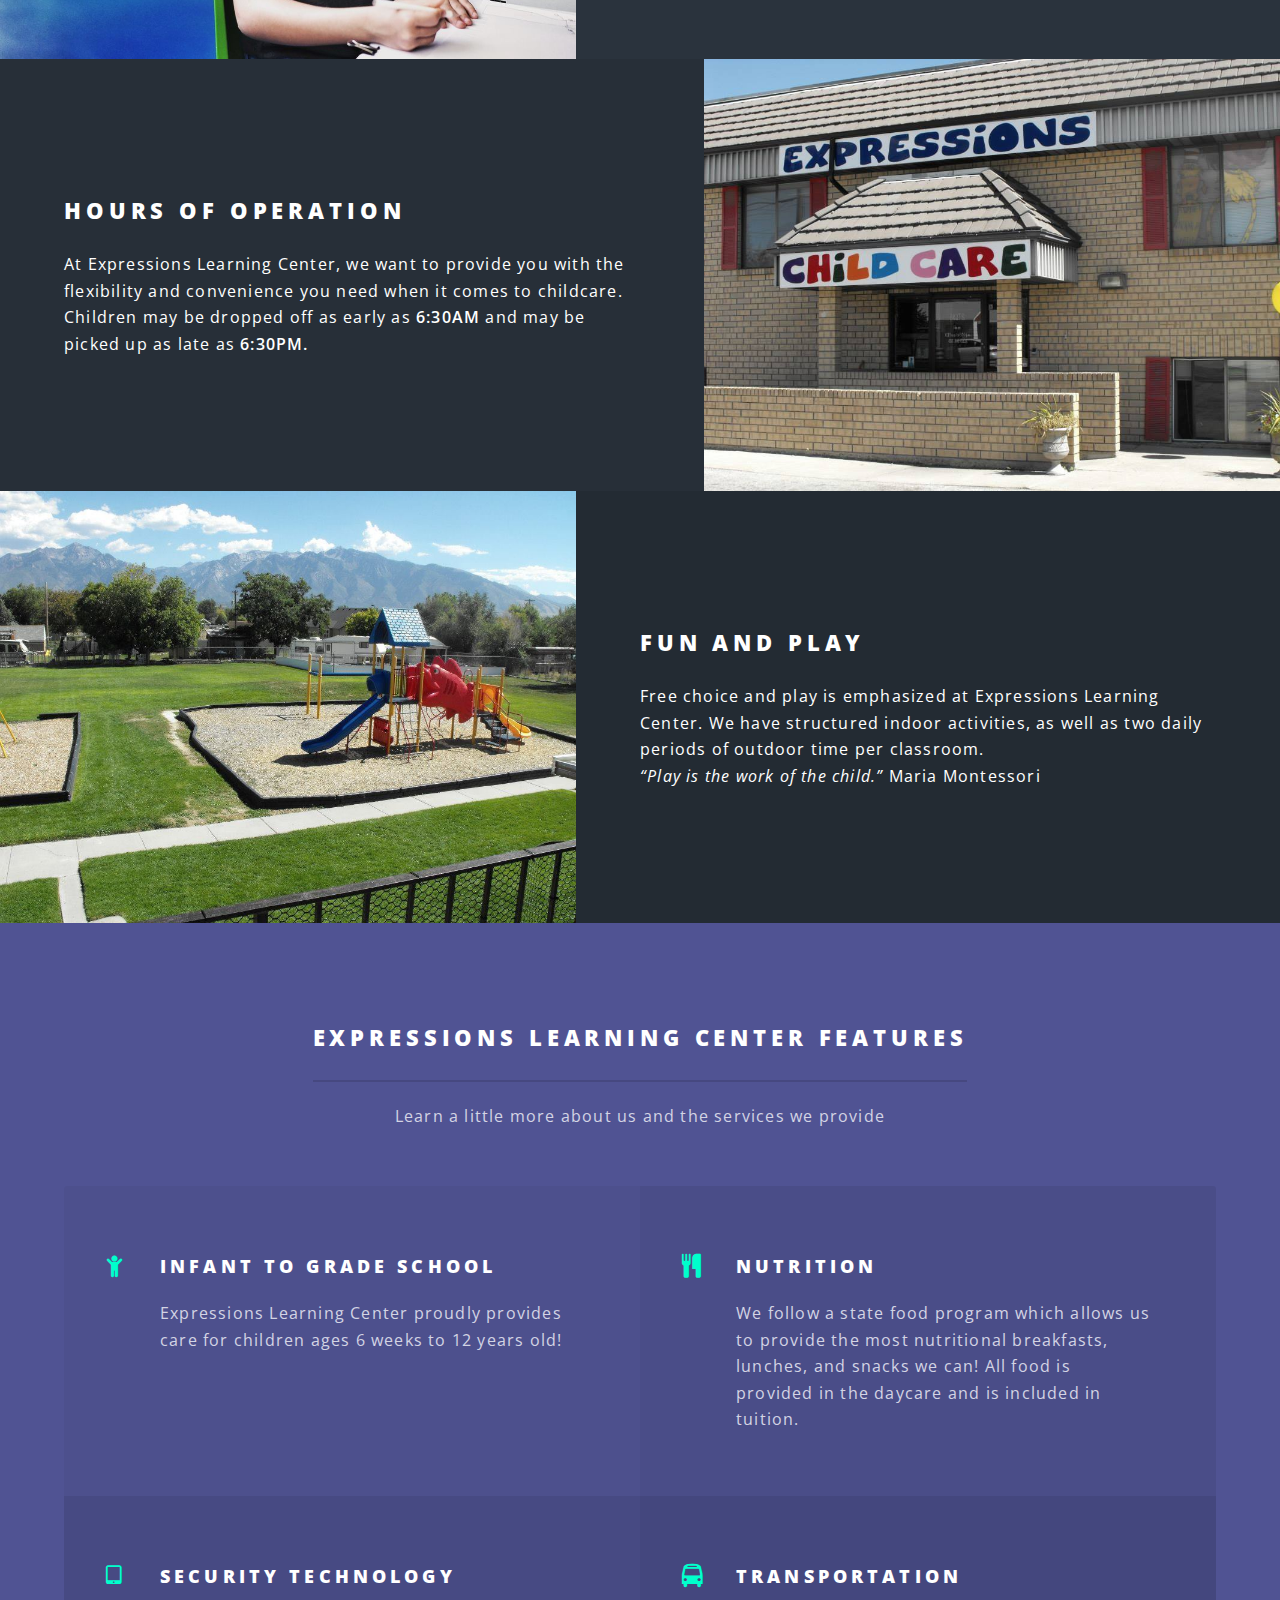
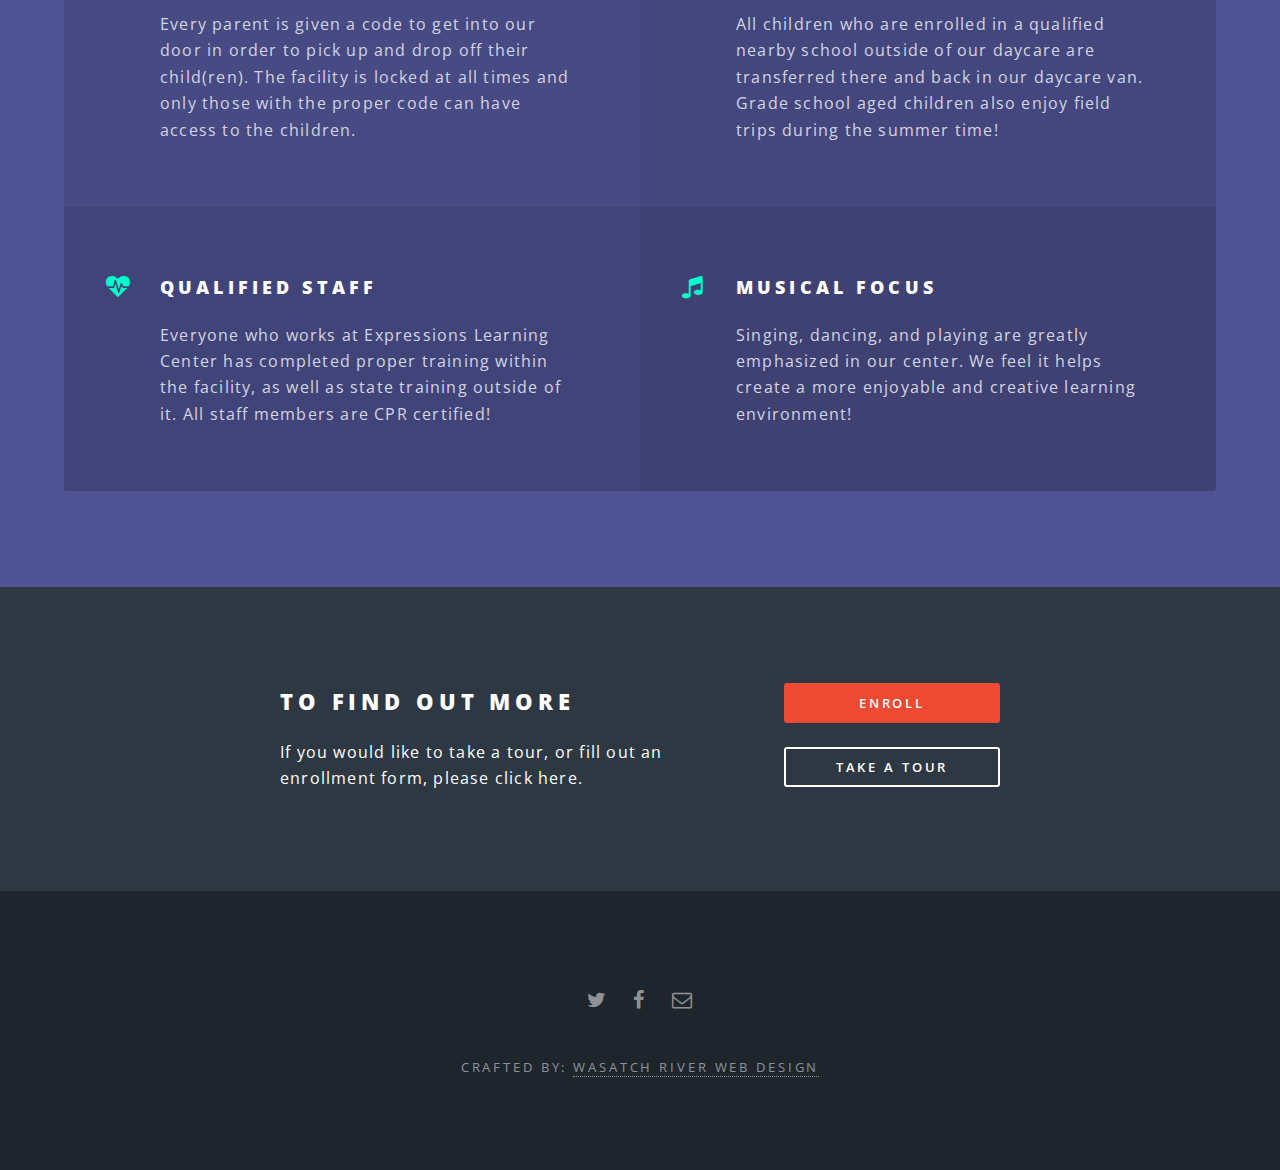
==== commit d3fca20d: "Finished mission statement." ====
--- a/index.html
+++ b/index.html
@@ -53,14 +53,14 @@
 					<section id="one" class="wrapper style1 special">
 						<div class="inner">
 							<header class="major">
-								<h2>This should be the title for the mission statement of the daycare<br /></h2>
-								<p>Our goal is to provide a safe, stimulating, and caring environment for all children. Our focus is to provide an encouraging educational experience, promoting social, emotional, physical, and cognitive development.</p>
+								<h2>Our Mission Statement Here at Expressions Learning Center<br /></h2>
+								<p>It is our goal to provide a safe, stimulating, and caring environment for all children. Our focus is to provide an encouraging educational experience, promoting social, emotional, physical, and cognitive development.</p>
 							</header>
-							<ul class="icons major">
+							<!-- <ul class="icons major">
 								<li><span class="icon fa-diamond major style1"><span class="label">Lorem</span></span></li>
 								<li><span class="icon fa-heart-o major style2"><span class="label">Ipsum</span></span></li>
 								<li><span class="icon fa-code major style3"><span class="label">Dolor</span></span></li>
-							</ul>
+							</ul> -->
 						</div>
 					</section>
 
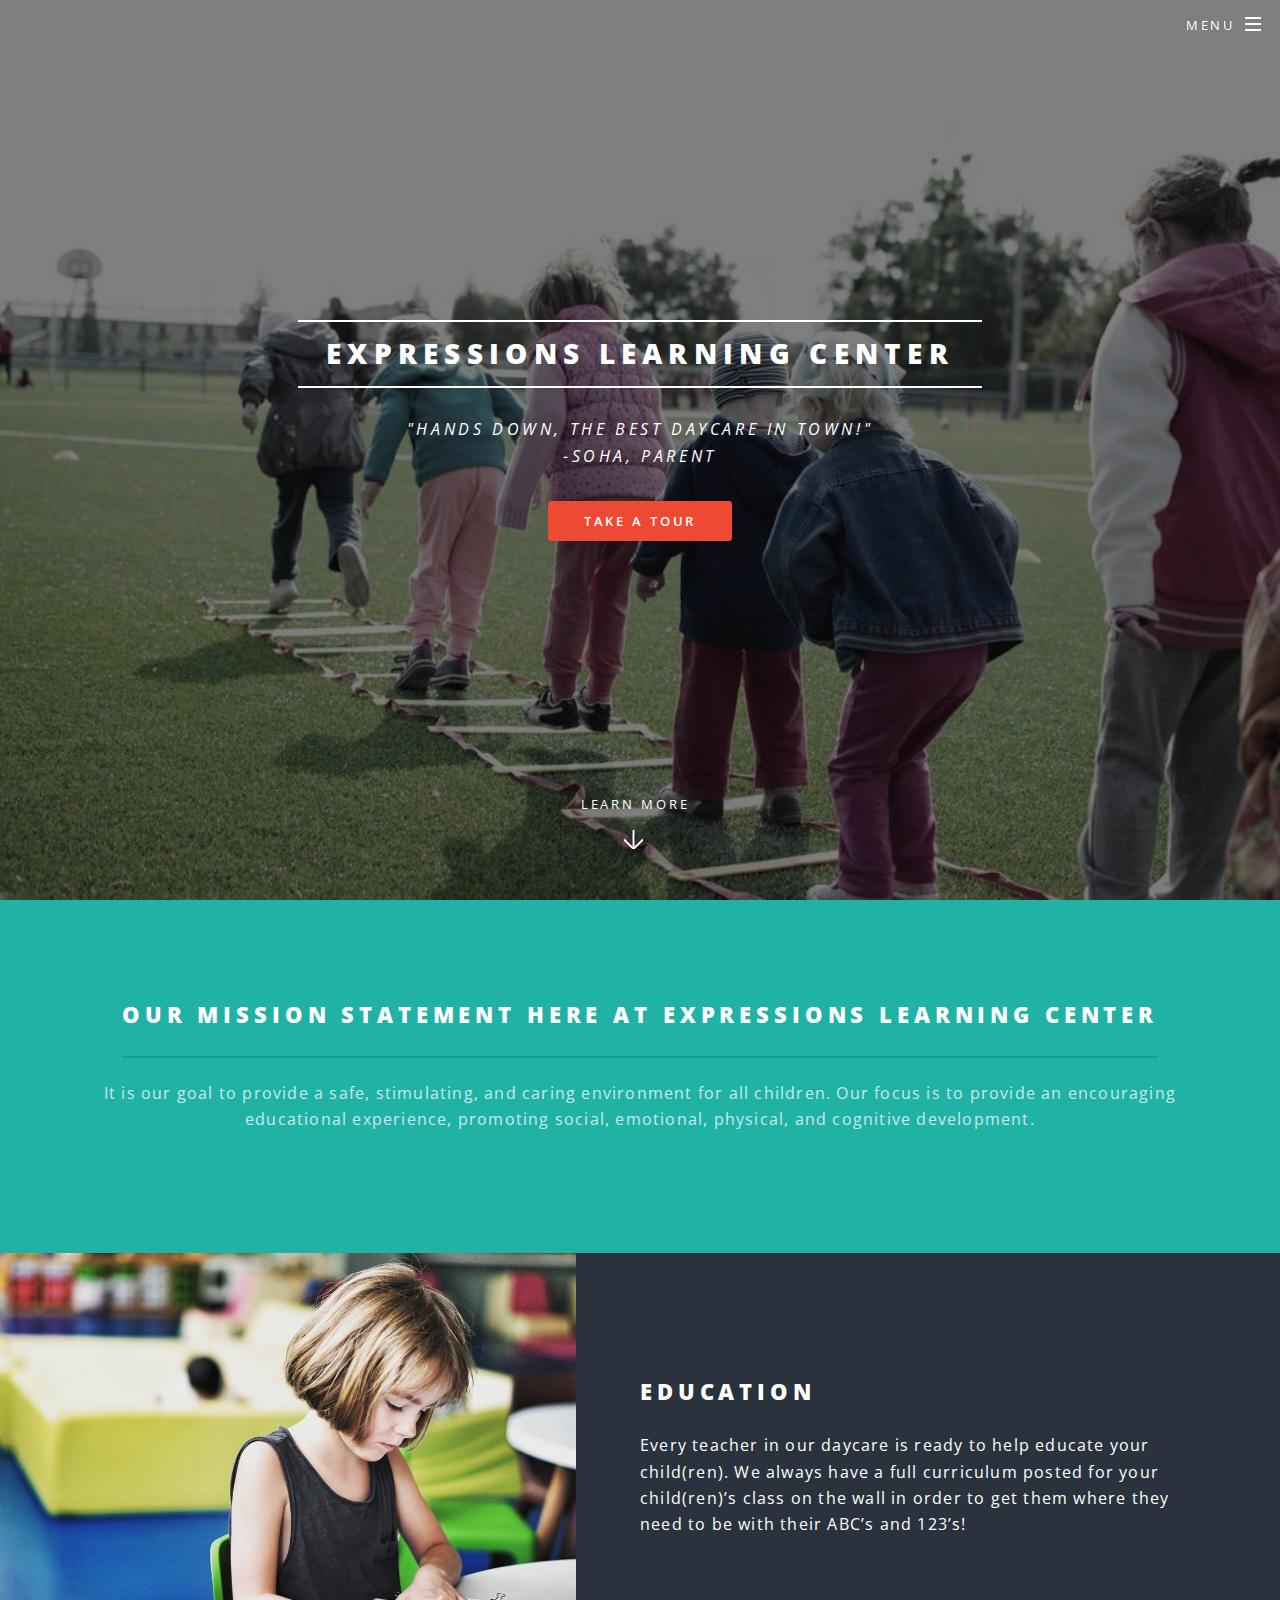
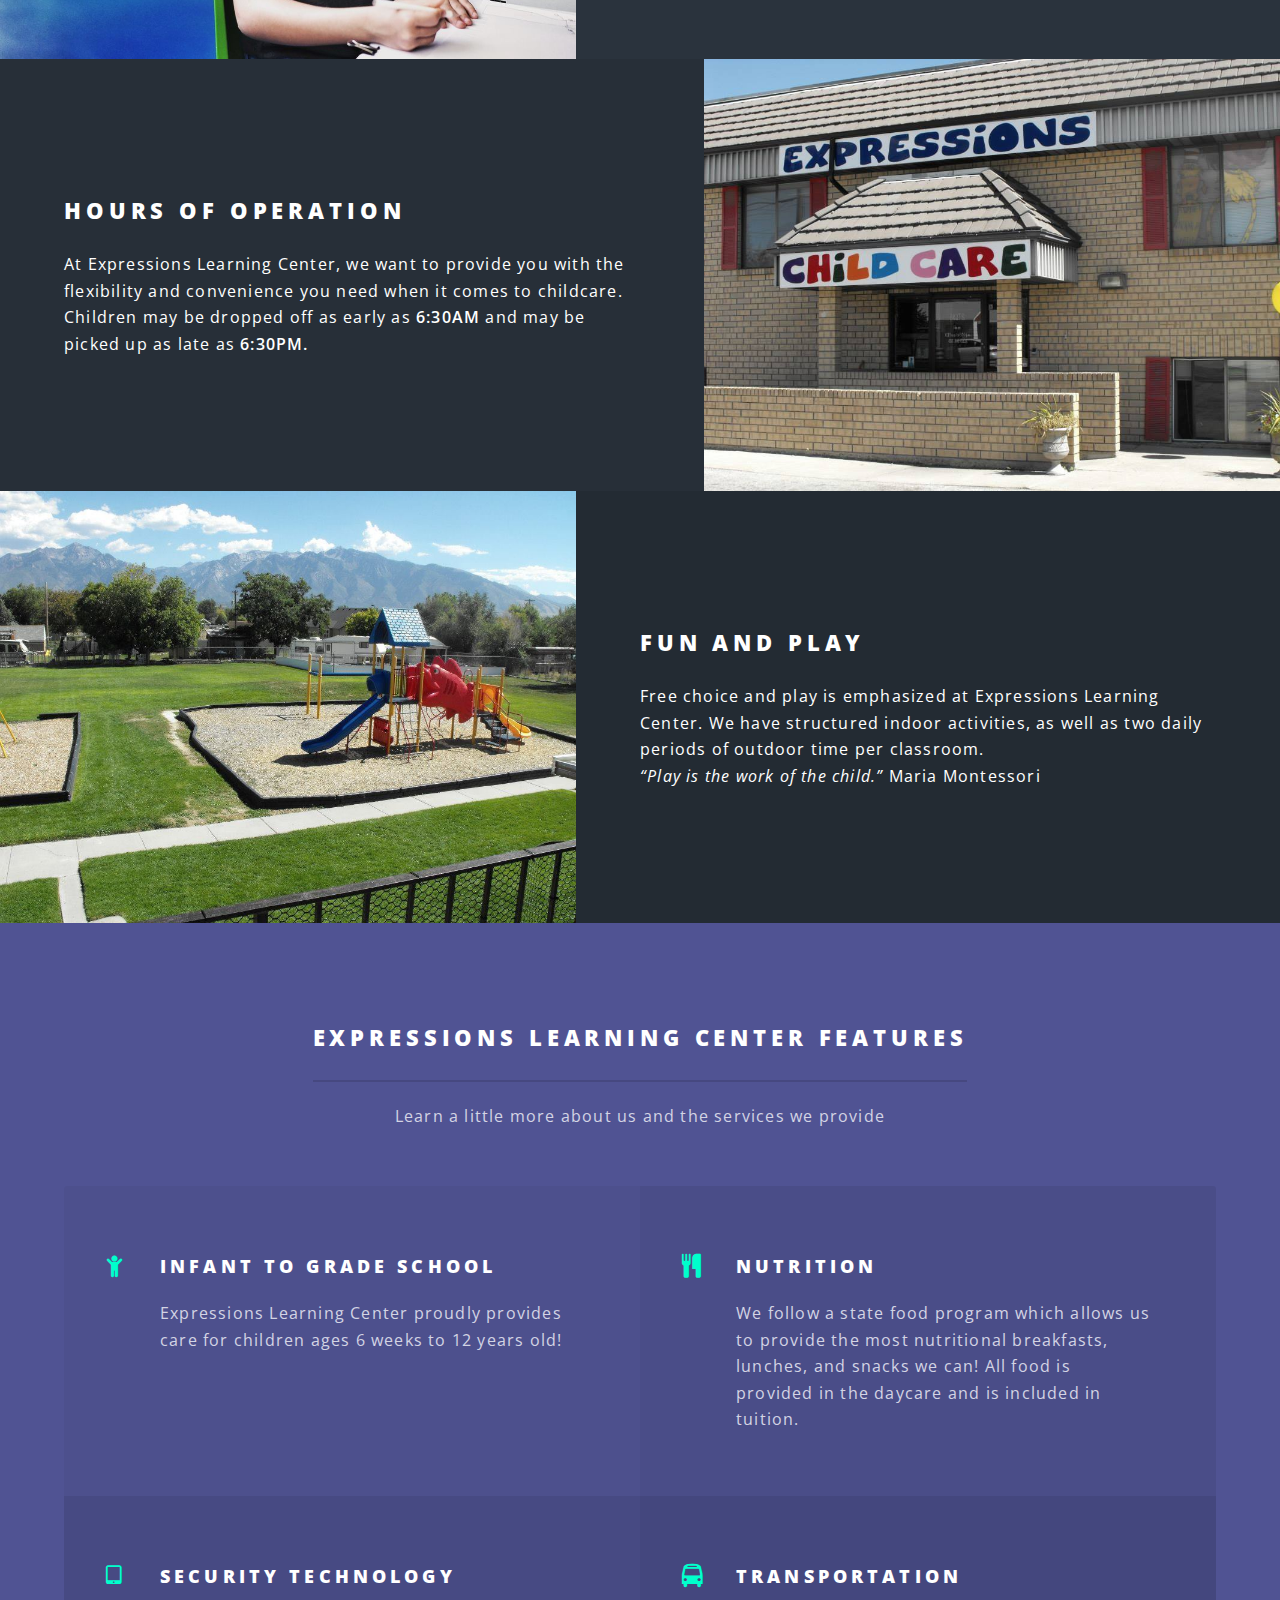
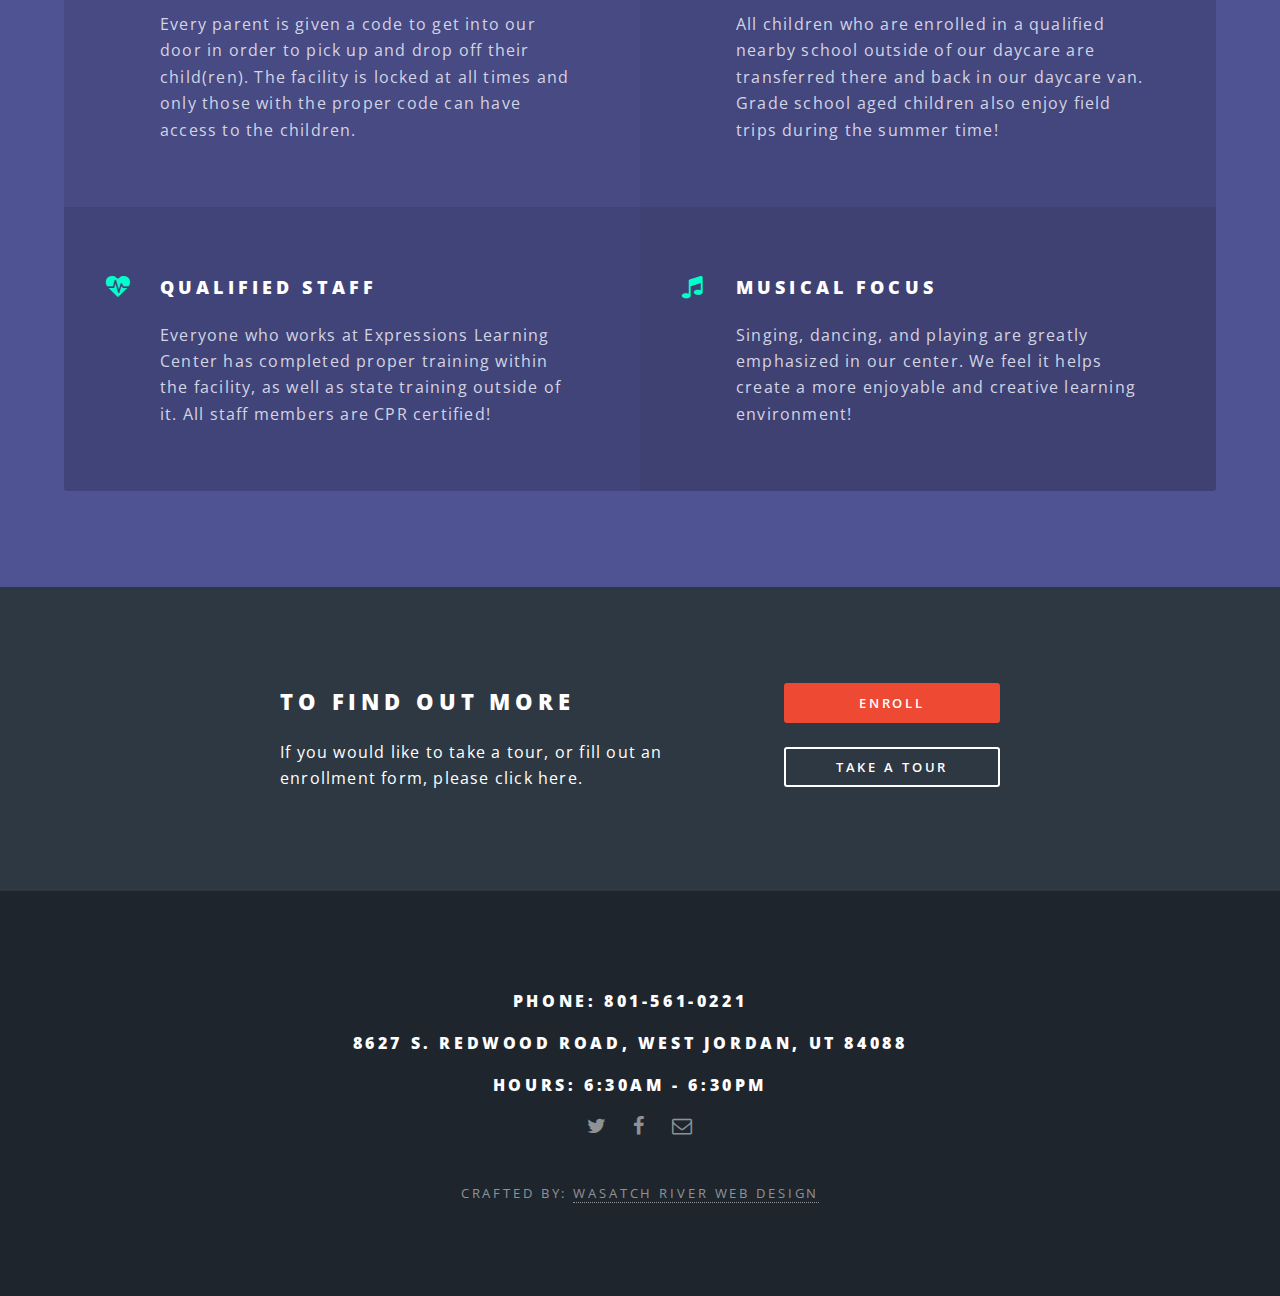
==== commit 35abf491: "Added hours, address, and phone number." ====
--- a/index.html
+++ b/index.html
@@ -139,6 +139,9 @@
 				<!-- Footer -->
 					<footer id="footer">
 						<ul class="icons">
+							<li><h5>Phone: 801-561-0221</h5></li></br>
+							<li><h5>8627 S. Redwood Road, West Jordan, UT 84088</h5></li></br>
+							<li><h5>HOURS: 6:30AM - 6:30PM</h5></li></br>
 							<li><a href="#" class="icon fa-twitter"><span class="label">Twitter</span></a></li>
 							<li><a href="#" class="icon fa-facebook"><span class="label">Facebook</span></a></li>
 							<!-- <li><a href="#" class="icon fa-instagram"><span class="label">Instagram</span></a></li> -->
